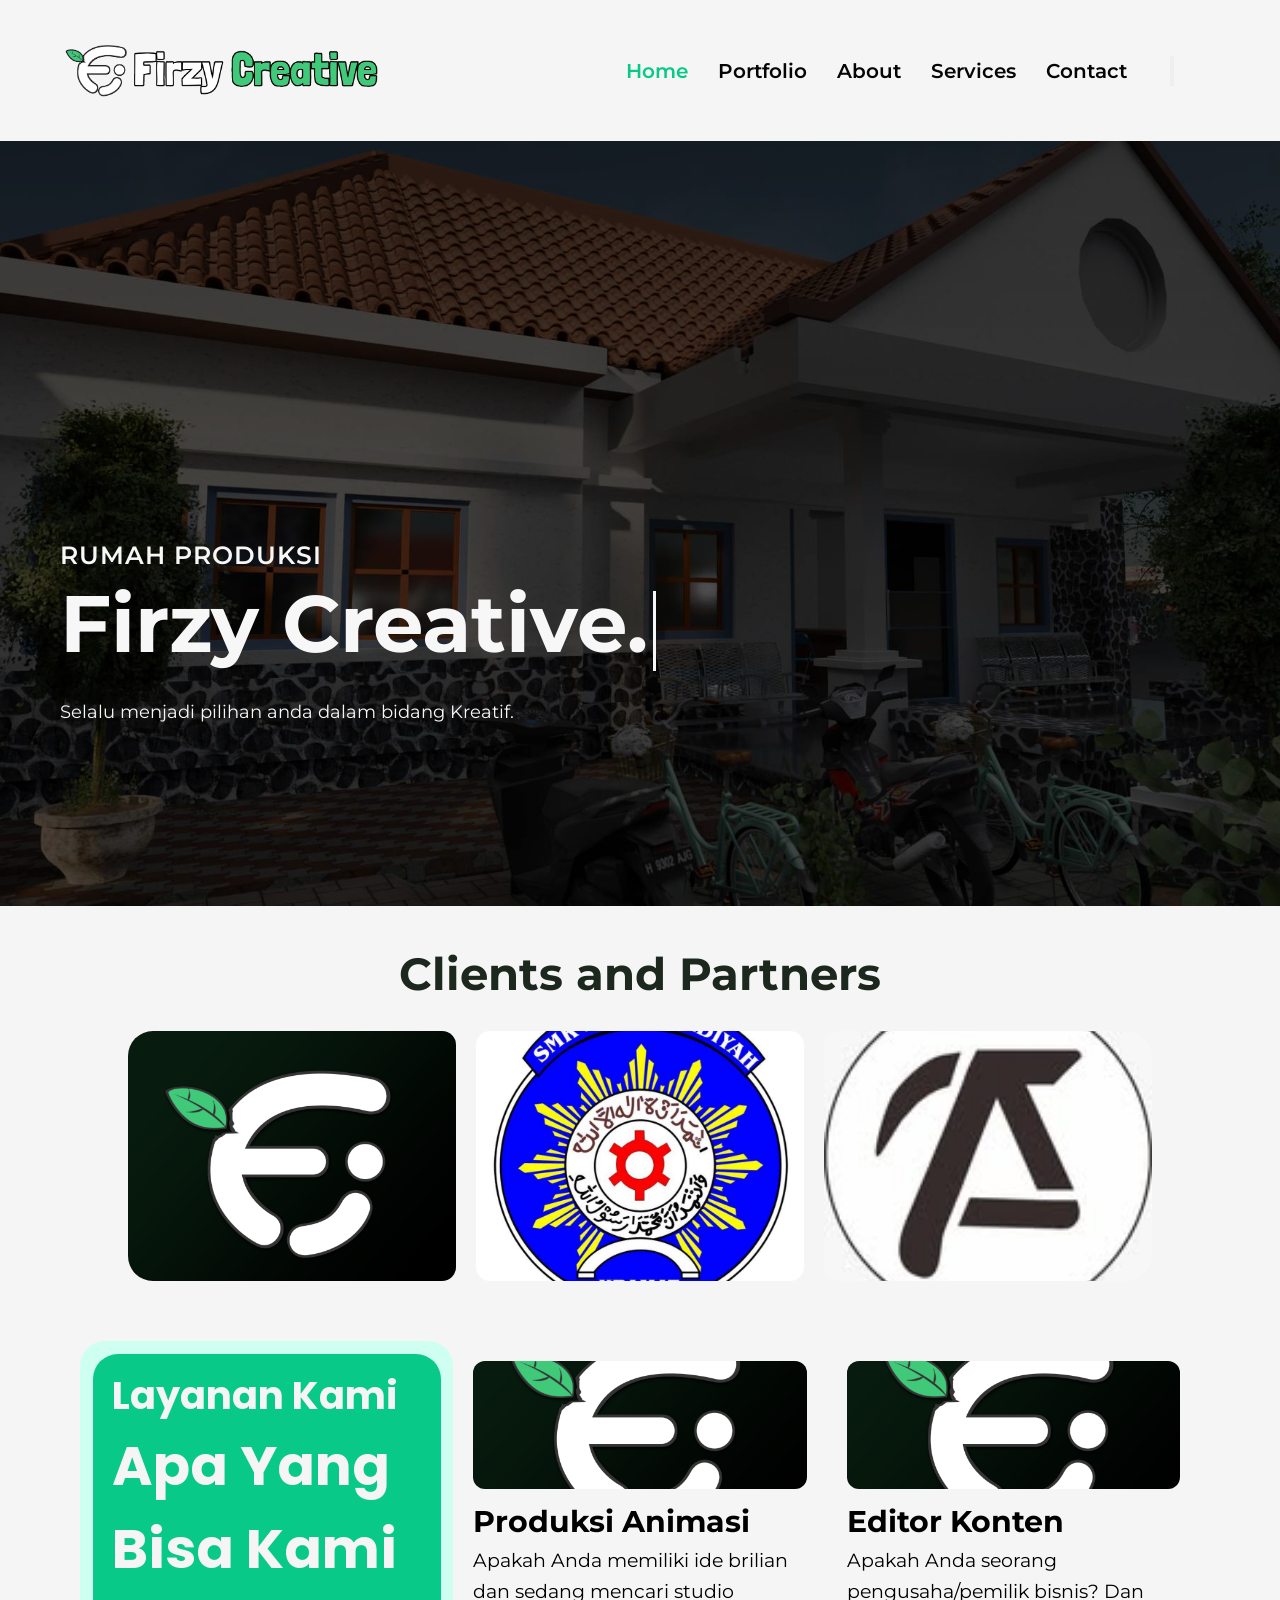
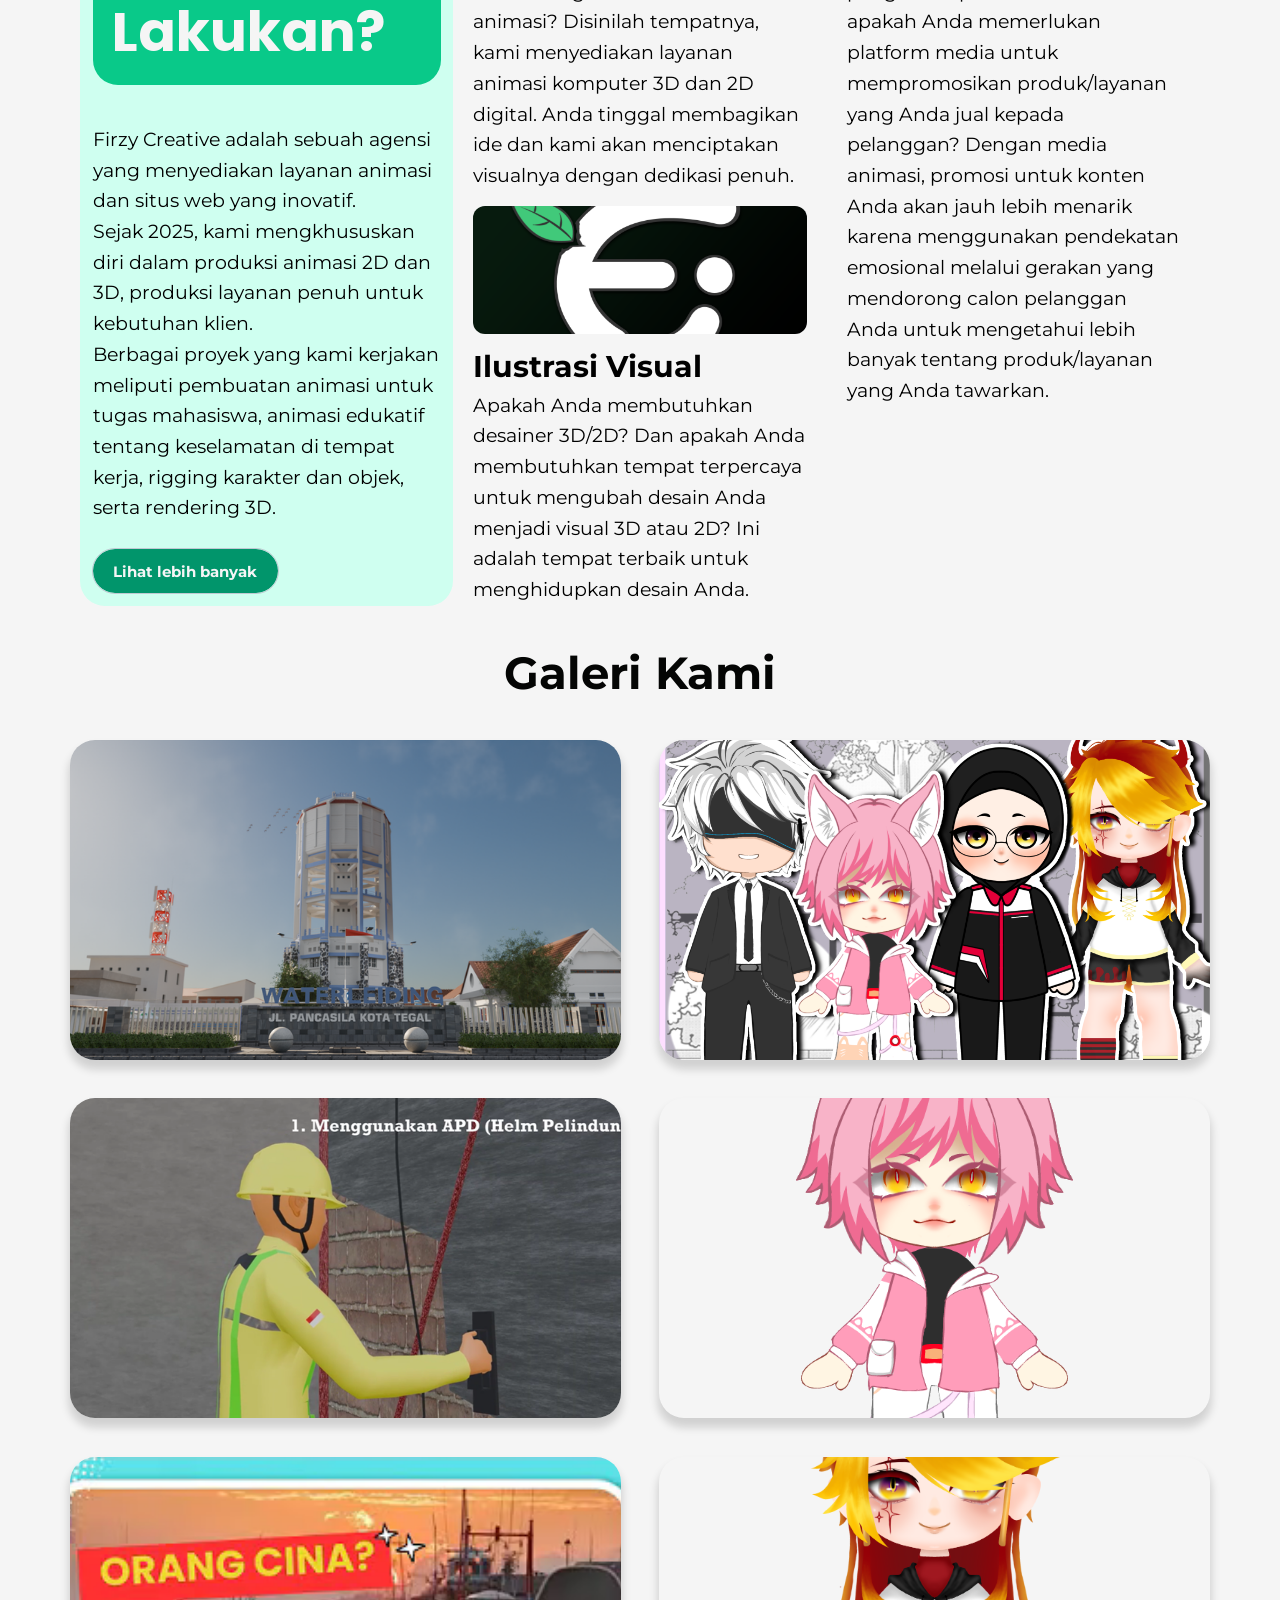
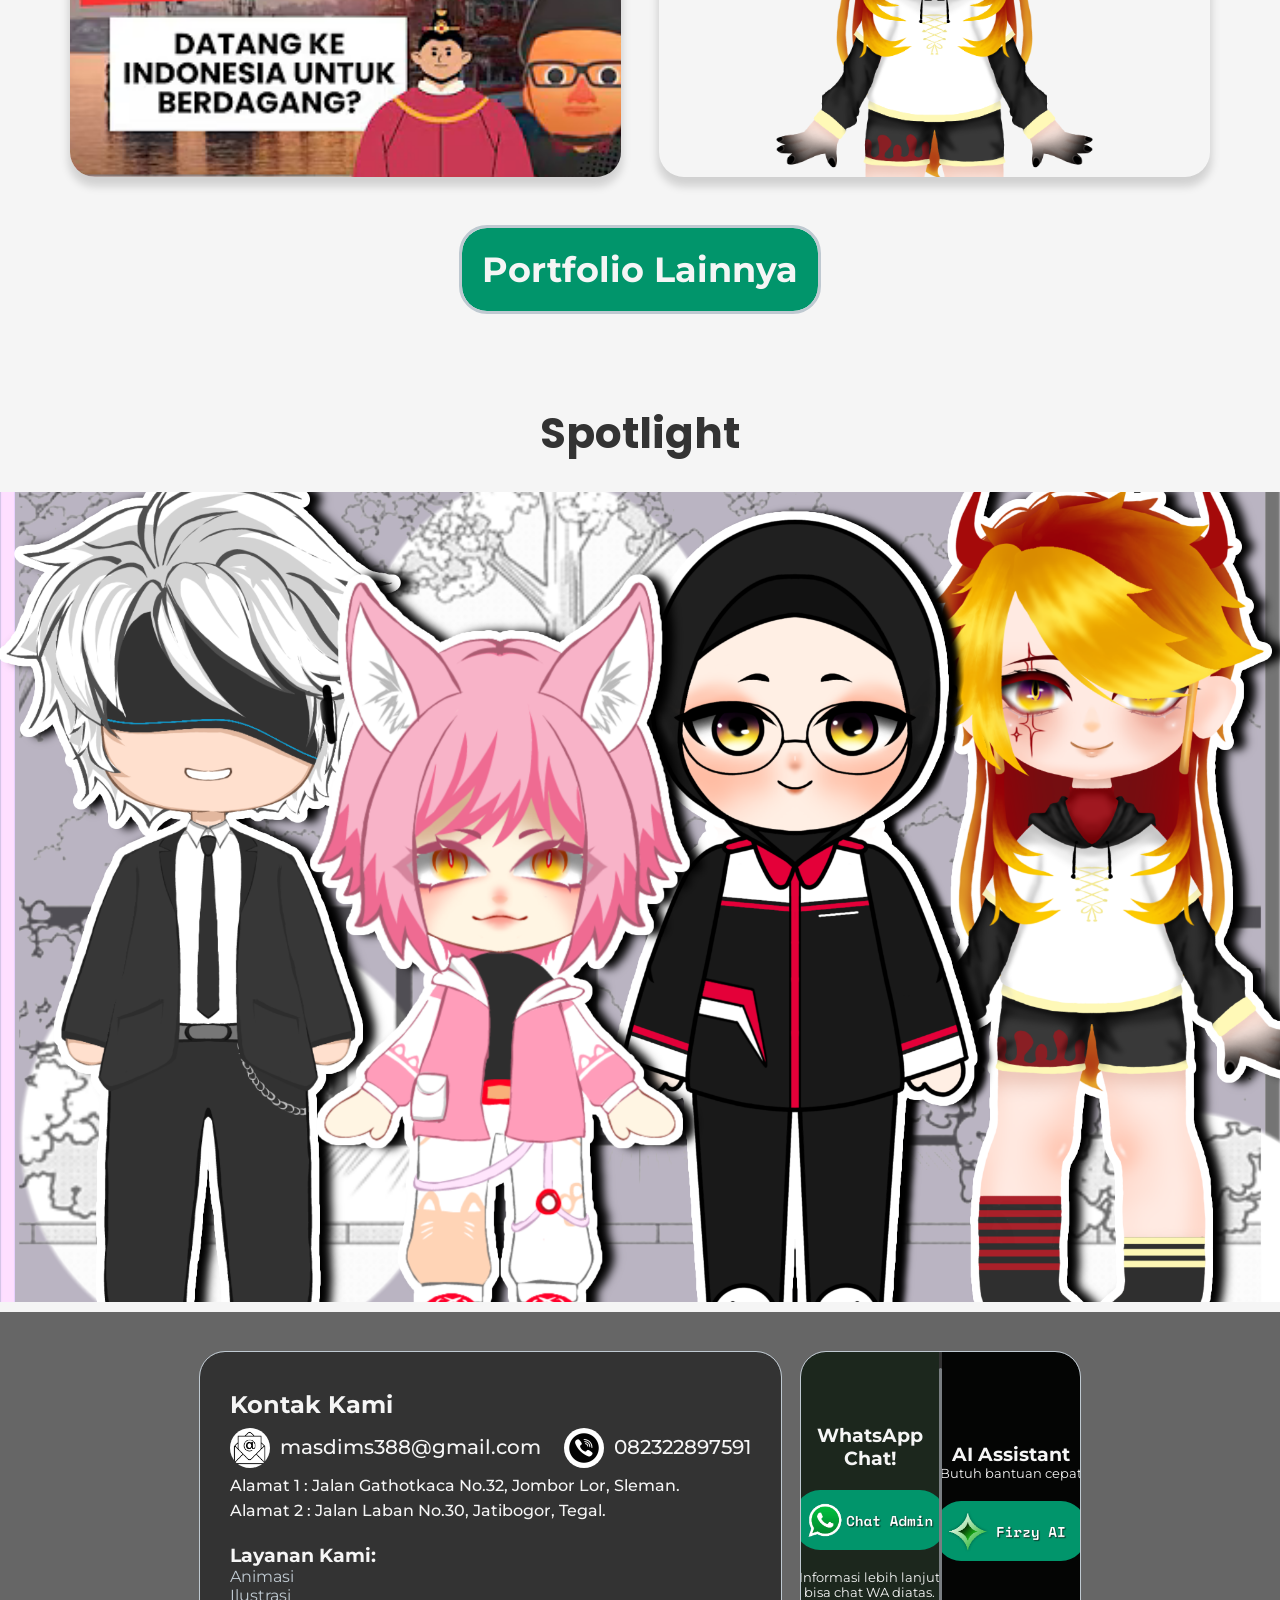
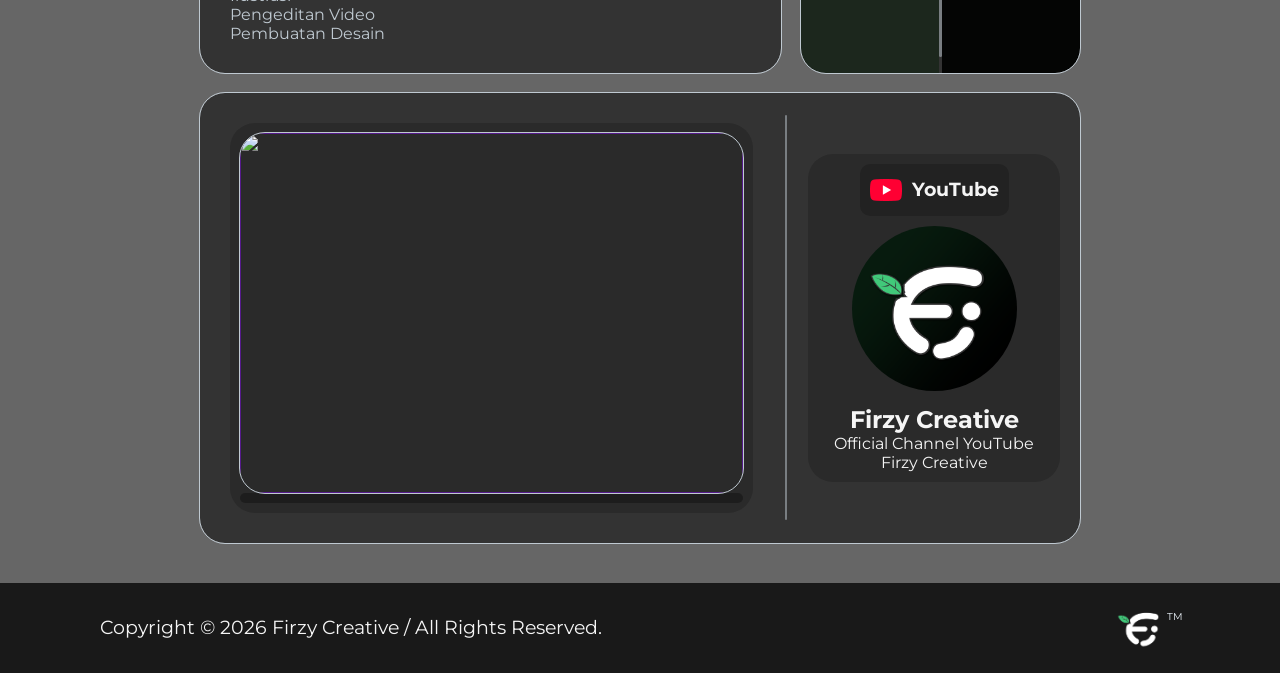
==== index.html @ 6d227f64 "feat: menambahkan hamburger icon untuk tablet dan mobile" ====
<!DOCTYPE html>
<html lang="id">

<head>
    <title>Firzy Network</title>
    <meta charset="UTF-8">
    <meta name="viewport" content="width=device-width, initial-scale=1.0">
    <link rel="stylesheet" href="global.css" />
    <link rel="icon" type="image/x-icon" href="asset/logo-firzy-creative_transparent.png">
    <script src="https://cdnjs.cloudflare.com/ajax/libs/gsap/3.12.5/gsap.min.js"></script>
    <!-- lazy-load -->
    <script src="js/lazy-load.js"></script>
    <!-- scroll-memory -->
    <script src="js/scroll-memory.js"></script>
    <!-- data-tooltip -->
    <script src="js/data-tooltip.js"></script>
    <!-- wa-api -->
    <script src="js/wa-api.js"></script>
    <!-- toggle-menu -->
    <script src="js/toogle-menu.js"></script>
</head>

<body>
    <!-- navbar -->
    <header class="header-navbar">
        <div class="container-navbar">
            <nav class="navbar">
                <!-- logo -->
                <div class="logo-navbar">
                    <img src="asset/ikon-header_logo-firzy-creative_transparent.png" alt="" loading="lazy" />
                </div>

                <!-- navlinks -->
                <div class="nav-links">
                    <a href="index.html" class="navlinks active">Home</a>
                    <a href="portfolio.html" class="navlinks">Portfolio</a>
                    <a href="about.html" class="navlinks">About</a>
                    <a href="services.html" class="navlinks">Services</a>
                    <a href="contact.html" class="navlinks">Contact</a>
                </div>
                <button id="theme-toggle" class="theme-btn">
                    <span class="light-theme"><img data-tooltip="Mode Terang"
                            src="library/design/toggle-theme-sun(light).svg" alt=""></span>
                    <span class="light-theme"><img data-tooltip="Mode Gelap"
                            src="library/design/toggle-theme-moon(light).svg" alt=""></span>
                </button>
                <!-- hamburger button -->
                <div class="hamburger" id="hamburger">
                    <span></span>
                    <span></span>
                    <span></span>
                </div>
            </nav>
        </div>
    </header>
    <!--[ SECTION 1 ]-->
    <section>
        <div class="container-section1">
            <div class="text-section1">
                <h2>RUMAH PRODUKSI</h2>
                <h1><span class="typing-text" id="main-heading"></span><span class="cursor"></span></h1>
                <p>Selalu menjadi pilihan anda dalam bidang Kreatif.</p>
            </div>
        </div>
        <script src="js/anm-writing.js"></script>
    </section>

    <!--[ SECTION 2 ]-->
    <section>
        <div class="container-section2">
            <h2>Clients and Partners</h2>
            <div class="carousel-container2">
                <div class="carousel-track">
                    <img src="asset/logo-firzy-creative.png" alt="partner_1" />
                    <img src="library/image/smk-muhamka-tegal.jpg" alt="partner_2" />
                    <img src="library/image/tefa-muhem.jpg" alt="partner_3" />
                    <!-- duplikat gambar agar terlihat smooth -->
                    <img src="asset/logo-firzy-creative.png" alt="partner_4" />
                    <img src="library/image/smk-muhamka-tegal.jpg" alt="partner_5" />
                    <img src="library/image/tefa-muhem.jpg" alt="partner_6" />
                </div>
            </div>
        </div>
        <script src="js/carousel-track.js"></script>
    </section>

    <!--[ SECTION 3 ]-->
    <section>
        <div class="container-section3">
            <div class="our-services">
                <div class="col-title">
                    <h3>Layanan Kami</h3>
                    <h2>Apa Yang Bisa Kami Lakukan?</h2>
                </div>
                <p>Firzy Creative adalah sebuah agensi yang menyediakan layanan animasi dan situs web yang inovatif.</p>
                <p>Sejak 2025, kami mengkhususkan diri dalam produksi animasi 2D dan 3D, produksi layanan penuh untuk
                    kebutuhan klien.</p>
                <p>Berbagai proyek yang kami kerjakan meliputi pembuatan animasi untuk tugas mahasiswa, animasi edukatif
                    tentang keselamatan di tempat kerja, rigging karakter dan objek, serta rendering 3D.</p>
                <a href="services.php">
                    <button class="btn-our-services">Lihat lebih banyak</button>
                </a>
            </div>
            <div class="column">
                <div class="column-a">
                    <img src="asset/logo-firzy-creative.png" class="image-block" alt="" />
                    <h2>Produksi Animasi</h2>
                    <p>Apakah Anda memiliki ide brilian dan sedang mencari studio animasi? Disinilah tempatnya, kami
                        menyediakan layanan animasi komputer 3D dan 2D digital. Anda tinggal membagikan ide dan kami
                        akan menciptakan visualnya dengan dedikasi penuh.</p>
                </div>
                <div class="column-b">
                    <img src="asset/logo-firzy-creative.png" class="image-block" alt="" />
                    <h2>Ilustrasi Visual</h2>
                    <p>Apakah Anda membutuhkan desainer 3D/2D? Dan apakah Anda membutuhkan tempat terpercaya untuk
                        mengubah desain Anda menjadi visual 3D atau 2D? Ini adalah tempat terbaik untuk menghidupkan
                        desain Anda.</p>
                </div>
            </div>
            <div class="column">
                <img src="asset/logo-firzy-creative.png" class="image-block" alt="" />
                <h2>Editor Konten</h2>
                <p>Apakah Anda seorang pengusaha/pemilik bisnis? Dan apakah Anda memerlukan platform media untuk
                    mempromosikan produk/layanan yang Anda jual kepada pelanggan? Dengan media animasi, promosi untuk
                    konten Anda akan jauh lebih menarik karena menggunakan pendekatan emosional melalui gerakan yang
                    mendorong calon pelanggan Anda untuk mengetahui lebih banyak tentang produk/layanan yang Anda
                    tawarkan.</p>
            </div>
        </div>
    </section>

    <!--[ SECTION 4 ]-->
    <section>
        <div class="container-gallery">
            <h2 class="gallery-title">Galeri Kami</h2>
            <div class="gallery">
                <div class="gallery-grid">
                    <div class="gallery-item">
                        <a href=""> <!--Link portfolio_1-->
                            <img src="library/image/waterleiding.png" alt="image-1">
                        </a>
                        <div class="overlay-text-gallery">
                            <h2>Animasi</h2>
                        </div>
                    </div>
                    <div class="gallery-item">
                        <a href=""> <!--Link portfolio_2-->
                            <img src="library/image/galeri-illustrasi-1.png" alt="image-2">
                        </a>
                        <div class="overlay-text-gallery">
                            <h2>Ilustrasi</h2>
                        </div>
                    </div>
                    <div class="gallery-item">
                        <a href=""> <!--Link portfolio_3-->
                            <img src="library/image/k3.png" alt="image-3">
                        </a>
                        <div class="overlay-text-gallery">
                            <h2>Animasi</h2>
                        </div>
                    </div>
                    <div class="gallery-item">
                        <a href=""> <!--Link portfolio_4-->
                            <img src="library/image/illustrasi-nur-2.png" alt="image-4">
                        </a>
                        <div class="overlay-text-gallery">
                            <h2>Ilustrasi</h2>
                        </div>
                    </div>
                    <div class="gallery-item">
                        <a href=""> <!--Link portfolio_5-->
                            <img src="library/image/guru-gembul.png" alt="image-5">
                        </a>
                        <div class="overlay-text-gallery">
                            <h2>Animasi</h2>
                        </div>
                    </div>
                    <div class="gallery-item">
                        <a href=""> <!--Link portfolio_6-->
                            <img src="library/image/illustrasi-nur-3.png" alt="image-6">
                        </a>
                        <div class="overlay-text-gallery">
                            <h2>Ilustrasi</h2>
                        </div>
                    </div>
                </div>
            </div>
            <div class="button-gallery">
                <a href="services.php">
                    <button class="btn-more-portfolio">Portfolio Lainnya</button>
                </a>
            </div>
        </div>
    </section>

    <!--[ SPOTLIGHT ]-->
    <section>
        <div class="container-spotlight">
            <div class="spotlight-title">
                <h2>Spotlight</h2>
            </div>
            <div class="carousel-spotlight">
                <div class="slider-wrapper">
                    <button class="btn-spotlight prev">.</button>
                    <div class="container-series">
                        <div class="series">
                            <a href="portfolio.html"><img src="library/image/galeri-illustrasi-1.png"
                                    alt="series_1"></a>
                        </div>
                        <div class="series">
                            <a href="portfolio.html"><img src="library/image/news_image.png" alt="series_2"></a>
                        </div>
                        <div class="series">
                            <a href="portfolio.html"><img src="library/image/guru-gembul.png" alt="series_3"></a>
                        </div>
                    </div>
                    <button class="btn-spotlight next">.</button>
                </div>
            </div>
        </div>
    </section>
    <script src="js/spotlight-slider.js"></script>

    <!-- shortcut naik awal halaman -->
    <button id="scrollTopBtn">.</button>
    <script>
        (function () {
            scrollBtn = document.getElementById("scrollTopBtn");

            // Event scroll
            window.addEventListener("scroll", () => {
                const windowHeight = window.innerHeight;
                const scrolledFromTop = window.scrollY;
                const totalDocHeight = document.documentElement.scrollHeight;
                const tolerance = 100;

                // Cek apakah sudah di bawah halaman
                if ((windowHeight + scrolledFromTop) >= (totalDocHeight - tolerance)) {
                    scrollBtn.classList.add("show"); // tampilkan tombol
                } else {
                    scrollBtn.classList.remove("show"); // sembunyikan tombol
                }
            });

            // event-listener klik tombol
            scrollBtn.addEventListener("click", () => {
                window.scrollTo({
                    top: 0,
                    behavior: "smooth"
                });
            });
        })();
    </script>

    <!--[ EMAIL AND CONTACT ]-->
    <section>
        <div class="section-contact">
            <div class="section-contact-grid">
                <div class="contact-grid-1">
                    <!-- panel-contact -->
                    <div class="inner-contact">
                        <h1>Kontak Kami</h1>
                        <div class="cont-contact">
                            <img src="library/design/email-icon.jpg" alt="">
                            <p>masdims388@gmail.com</p>
                            <div class="divider"></div>
                            <img src="library/design/telp-icon.jpg" alt="">
                            <p>082322897591</p>
                        </div>
                        <p>Alamat 1 : Jalan Gathotkaca No.32, Jombor Lor, Sleman.</p>
                        <p>Alamat 2 : Jalan Laban No.30, Jatibogor, Tegal.</p>
                    </div>
                    <!-- panel-service -->
                    <div class="service-list">
                        <h3>Layanan Kami:</h3>
                        <a href="">Animasi</a>
                        <a href="">Ilustrasi</a>
                        <a href="">Pengeditan Video</a>
                        <a href="">Pembuatan Desain</a>
                    </div>
                </div>
                <div class="contact-grid-2">
                    <div class="wa-panel">
                        <div class="panel-content">
                            <h3>WhatsApp Chat!</h3>
                            <button class="btn-wa-forward">
                                <img src="library/design/button-wa-panel.png" alt="tombol-whatsapp">
                            </button>
                            <p>Informasi lebih lanjut bisa chat
                                WA
                                diatas.</p>
                        </div>
                    </div>
                    <div class="divider"></div>
                    <div class="chatbot-panel">
                        <div class="panel-content">
                            <h3>AI Assistant</h3>
                            <div class="placeholder-chat">
                                <p>Butuh bantuan cepat</p>
                            </div>
                            <button><img src="library/design/firzy-ai-icon.png" alt="firzy-ai-button"></button>
                        </div>
                    </div>
                </div>
                <div class="contact-grid-3">
                    <div class="yt-grid">
                        <div class="thumb-column">
                            <div class="container-thumb">
                                <a href="" class="latest-content" target="_blank">
                                    <div class="thumbnail-wrapper">
                                        <img id="latest-thumb" src="" alt="" />
                                    </div>
                                    <h1 id="title-thumbnail"></h1>
                                </a>
                                <h3 id="views-count"></h3>
                            </div>
                        </div>
                        <div class="divider"></div>
                        <div class="profile-column">
                            <div class="container-profile">
                                <div class="youtube-icon">
                                    <img src="library/design/yt-icon.png" alt="">
                                    <h3>YouTube</h3>
                                </div>
                                <div class="live-badge">LIVE SEKARANG!</div>
                                <div class="profile-wrapper">
                                    <a href="https://www.youtube.com/@firzycreative"><img
                                            src="asset/logo-firzy-creative.png" id="profile-img" alt="Foto Profil"></a>
                                </div>
                                <h2>Firzy Creative</h2>
                                <p>Official Channel YouTube Firzy Creative</p>
                            </div>
                        </div>
                    </div>
                </div>
            </div>
        </div>
    </section>

    <!--[ FOOTER ]-->
    <section>
        <div class="container-footer">
            <h3>Copyright © 2026 Firzy Creative / All Rights Reserved.</h3>
            <div class="footer-image">
                <img src="asset/logo-firzy-creative_transparent.png" alt="">
                <p>TM</p>
            </div>
        </div>
    </section>
</body>

</html>
---- global.css ----
*,
html {
    margin: 0;
    padding: 0;
    box-sizing: border-box;
    scroll-behavior: smooth;
    border: none;
}

body {
    font-family: --apple-system, 'Montserrat', sans-serif;
    background-image: url("library/design/bg-photos.jpg");
    background-size: cover;
    background-position: center;
    background-attachment: fixed;
    background-repeat: no-repeat;
    overflow-y: scroll;
}

/* kumpulan-Font-regular-medium-lighter */
@font-face {
    font-family: 'Courier';
    src: url(library/font/CourierPrime-Regular.ttf) format('truetype');
    font-weight: normal;
    font-style: normal;
    font-display: swap;
}

@font-face {
    font-family: 'Poppins';
    src: url(library/font/Poppins-Regular.ttf) format('truetype');
    font-weight: normal;
    font-style: normal;
    font-display: swap;
}

@font-face {
    font-family: 'LondrinaSolid';
    src: url(library/font/LondrinaSolid-Light.ttf) format('truetype');
    font-weight: 300;
    font-style: normal;
    font-display: swap;
}

@font-face {
    font-family: 'Montserrat';
    src: url(library/font/Montserrat-Medium.ttf) format('truetype');
    font-weight: 600;
    font-style: normal;
    font-display: swap;
}

@font-face {
    font-family: 'Montserrat';
    src: url(library/font/Montserrat-Regular.ttf) format('truetype');
    font-weight: normal;
    font-style: normal;
    font-display: swap;
}

/* kumpulan-Font-semiBold-bold */
@font-face {
    font-family: 'Courier';
    src: url(library/font/CourierPrime-Bold.ttf) format('truetype');
    font-weight: 700;
    font-style: normal;
    font-display: swap;
}

@font-face {
    font-family: 'Poppins';
    src: url(library/font/Poppins-Bold.ttf) format('truetype');
    font-weight: 700;
    font-style: normal;
    font-display: swap;
}

@font-face {
    font-family: 'Montserrat';
    src: url(library/font/Montserrat-Medium.ttf) format('truetype');
    font-weight: 500;
    font-style: normal;
    font-display: swap;
}

@font-face {
    font-family: 'Montserrat';
    src: url(library/font/Montserrat-SemiBold.ttf) format('truetype');
    font-weight: 600;
    font-style: normal;
    font-display: swap;
}

@font-face {
    font-family: 'Montserrat';
    src: url(library/font/Montserrat-Bold.ttf) format('truetype');
    font-weight: 700;
    font-style: normal;
    font-display: swap;
}

/* indeks-keterangan-element-Global */
.tooltip {
    position: fixed;
    z-index: 99999;
    max-width: 240px;
    padding: 10px 12px;
    border-radius: 10px;
    background: var(--secondary-text-color);
    color: var(--primary-text-color);
    font-size: 12px;
    font-weight: 500;
    line-height: 1.4;
    box-shadow: var(--static-box-shadow);
    pointer-events: none;
    opacity: 0;
    transition: opacity 0.35s ease;
    visibility: hidden;
    white-space: normal;
    word-break: break-word;
}

.tooltip.is-visible {
    opacity: 1;
    visibility: visible;
}

.tooltip.fast {
    transition: opacity 0.15s ease;
}

/* kumpulan-variabel-CSS */
:root {
    --primary-text-color: #040504;
    --primary-text-white: #f5f5f5;
    --secondary-text-color: #BFC9D1;
    --hover-active-color: #cffff0;
    --hover-navbar-color: #09c989;
    --default-background-color: whitesmoke;
    --dark-background-color: #2a2a2a;
    --paragraph-font-size: 24px;
    --border-radius: 25px;
    --primary-outline-color: 0.1em solid #040504;
    --secondary-outline-color: 0.1em solid #BFC9D1;
    --padding-default: 20px 80px;
    --hover-box-shadow: 0 1em 1em 0.5em rgba(0, 0, 0, 0.2);
    --static-box-shadow: 0 0.5em 0.5em 0.1em rgba(0, 0, 0, 0.15);
    --hover-button-color: #01956b;
    --card-height: 400px;
    --subheading-text: clamp(28px, 2vw, 36px);
}

/* navbar */
.header-navbar {
    background-color: var(--default-background-color);
    padding: 3px;
    position: relative;
    top: 0;
    z-index: 1;
}

.container-navbar {
    height: 15vh;
    width: 100%;
    padding: 0 60px;
}

.navbar {
    display: flex;
    height: 100%;
    width: 100%;
    align-items: center;
    justify-content: space-between;
}

.logo-navbar {
    display: block;
    margin-right: 200px;
}

.logo-navbar img {
    align-items: center;
    height: clamp(32px, 6vw, 80px);
    cursor: pointer;
}

.nav-links {
    display: flex;
    gap: 30px;
}

.navlinks {
    text-decoration: none;
    color: var(--primary-text-color);
    font-family: 'Montserrat';
    font-weight: 600;
    font-size: clamp(15px, 3vw, 20px);
    transition: color 0.3s ease;
}

.navlinks:hover,
.navlinks.active {
    color: #09c989;
}

/* media Query */
@media(max-width:1024px) {
    @media (max-width: 1024px) {
        .nav-links {
            position: absolute;
            top: 100%;
            right: 0;
            width: 100%;
            background-color: var(--default-background-color);

            flex-direction: column;
            align-items: center;
            gap: 20px;

            padding: 20px 0;

            transform: translateY(-200%);
            transition: transform 0.3s ease;
        }

        .nav-links.active {
            transform: translateY(0);
        }

        .hamburger {
            display: flex;
        }
    }
}

@media (max-width: 768px) {
    .container-navbar {
        padding: 0 20px;
    }

    .navlinks {
        font-size: 18px;
    }
}

/*==[ SECTION 1 ]==*/
.container-section1 {
    position: relative;
    display: flex;
    justify-content: center;
    align-items: center;
    background-color: black;
    height: 85vh;
    width: 100%;
}

.container-section1::before {
    content: '';
    position: absolute;
    inset: 0;
    background-image: linear-gradient(rgba(0, 0, 0, 0.5), rgba(0, 0, 0, 0.3)), url("library/design/bg-photos.jpg");
    background-size: cover;
    background-repeat: no-repeat;
    opacity: 0.5;
    z-index: 0;
    pointer-events: none;
}

.text-section1 {
    flex: 0 0 100%;
    line-height: 1.6;
    padding-left: 60px;
    position: relative;
    transform: translateY(100px);
    z-index: 1;
}

.text-section1 h1 {
    font-size: 80px;
    margin-bottom: 10px;
    color: #f7f7f7;
    min-height: 60px;
    order: 2;
}

.text-section1 h2 {
    font-size: 25px;
    font-weight: 600;
    color: #f7f7f7;
    transform: translateY(15px);
    letter-spacing: 1px;
    text-transform: uppercase;
    order: 1;
}

.text-section1 p {
    font-size: 18px;
    color: #f7f7f7;
    order: 3;
}

.typing-text {
    min-height: 1em;
    display: inline-block;
}

.cursor {
    display: inline-block;
    width: 3px;
    height: 1em;
    background-color: #f7f7f7;
    margin-left: 5px;
    animation: blink 0.5s infinite;
    vertical-align: middle;
}

.cursor.stopped {
    animation: none;
    background-color: #f7f7f7;
}

@keyframes blink {

    0%,
    49% {
        background-color: #f7f7f7;
    }

    50%,
    100% {
        background-color: transparent;
    }
}

/*==[ SECTION 2 ]==*/
.container-section2 {
    background-color: whitesmoke;
    display: block;
    justify-content: center;
    align-content: start;
    width: 100%;
    padding: 40px 0;
}

.container-section2 h2 {
    text-align: center;
    font-size: 45px;
    color: #1c271d;
    font-weight: bold;
    padding-bottom: 30px;
}

.carousel-container2 {
    width: 80%;
    border-radius: var(--border-radius);
    overflow: hidden;
    margin: auto;
}

.carousel-track {
    display: flex;
    gap: 20px;
}

/* default-3-image */
.carousel-track img {
    height: 250px;
    width: calc((100% - 40px) / 3);
    object-fit: cover;
    border-radius: 14px;
    flex-shrink: 0;
    background-color: whitesmoke;
    transition: transform 0.3s ease-in-out;
}

/*==[ SECTION 3 ]==*/
.container-section3 {
    display: grid;
    height: fit-content;
    /* Jadikan 3 kolom */
    grid-template-columns: repeat(3, 1fr);
    background-color: var(--default-background-color);
    padding: var(--padding-default);
    width: 100%;
}

.column {
    display: inline-block;
    padding: 20px;
}

.column-a {
    margin-bottom: 15px;
}

.image-block {
    display: inline-flex;
    width: 100%;
    object-fit: cover;
    height: clamp(50px, 10vw, 300px);
    border-radius: 12px;
    margin-bottom: 10px;
}

.column h2 {
    font-size: 30px;
    margin-bottom: 5px;
}

.column p,
.our-services p {
    font-size: 1.5vw;
    line-height: 1.6;
}

.our-services {
    display: block;
    background-color: var(--hover-active-color);
    border-radius: var(--border-radius);
    padding: 1vw;
    height: fit-content;
}

.col-title {
    font-family: 'Poppins';
    font-weight: 700;
    background-color: var(--hover-navbar-color);
    display: block;
    margin-bottom: 3vw;
    font-weight: bold;
    padding: 1vw 1.5vw;
    border-radius: var(--border-radius);
}

.col-title h2 {
    color: var(--primary-text-white);
    font-size: clamp(32px, 5vw, 55px);
}

.col-title h3 {
    color: var(--primary-text-white);
    font-size: clamp(24px, 3vw, 42px);
}

.btn-our-services {
    font-family: 'Montserrat';
    padding: 1vw 1.6vw;
    font-size: clamp(12px, 1.2vw, 24px);
    font-weight: bold;
    color: var(--primary-text-white);
    background: var(--hover-button-color);
    outline: var(--secondary-outline-color);
    border-radius: var(--border-radius);
    cursor: pointer;
    transition: all 0.3s ease;
    margin-top: 2vw;
}

.btn-our-services:hover {
    color: var(--primary-text-color);
    transform: translateY(-0.1em);
    background: var(--default-background-color);
    box-shadow: var(--static-box-shadow);
}

.btn-our-services:active {
    transform: scale(0.95);
}

/*==[ SECTION 4 ]==*/
.container-gallery {
    background-color: var(--default-background-color);
    display: inline-block;
    height: fit-content;
    width: 100%;
}

.gallery-title {
    text-align: center;
    font-size: 45px;
    font-weight: bold;
    margin-bottom: 40px;
    color: var(--primary-text-color);
}

.gallery {
    display: flex;
    justify-content: center;
    height: fit-content;
}

/* jumlah-kolom-galeri */
.gallery-grid {
    display: grid;
    grid-template-columns: repeat(2, minmax(10vw, 1fr));
    gap: 3vw;
    margin: auto;
}

.gallery-item {
    position: relative;
    width: 43vw;
    height: 25vw;
    overflow: hidden;
    transform: translateY(0) scale(1);
    transition: all 0.5s ease;
    box-shadow: var(--static-box-shadow);
    border-radius: var(--border-radius);
}

.gallery-item:hover,
.gallery-item img:hover {
    box-shadow: var(--hover-box-shadow);
    transform: translateY(-12px) scale(1.03);
}

.gallery-item:active {
    transform: translateY(-5px) scale(1);
}

.gallery-item img {
    transform: translateY(0) scale(1);
    transition: transform 0.5s ease;
    object-fit: cover;
    width: 100%;
    height: 106%;
}

.overlay-text-gallery {
    position: absolute;
    pointer-events: none;
    bottom: 0;
    left: 0;
    padding: 2vw;
    opacity: 0;
    transform: translateY(20px);
    transition: all 0.5s ease;
    background: linear-gradient(to top, rgba(55, 231, 178, 0.455), transparent);
    width: 100%;
}

.overlay-text-gallery h2 {
    margin: 0;
    color: var(--default-background-color);
    font-size: 40px;
    text-shadow: 3px 5px 5px rgba(9, 109, 101, 0.726);
}

.gallery-item:hover .overlay-text-gallery {
    transform: translateY(0);
    opacity: 1;
}

.button-gallery {
    display: flex;
    justify-content: center;
    margin: 4vw 0;
}

.btn-more-portfolio {
    text-decoration: none;
    padding: 20px;
    font-family: 'Montserrat';
    font-size: 35px;
    font-weight: 700;
    color: var(--default-background-color);
    background: var(--hover-button-color);
    outline: var(--secondary-outline-color);
    border-radius: var(--border-radius);
    cursor: pointer;
    transition: all 0.3s ease;
}

.btn-more-portfolio:hover {
    transform: translateY(-0.1em);
    color: var(--primary-text-color);
    background: var(--default-background-color);
    box-shadow: var(--hover-box-shadow);
}

.btn-more-portfolio:active {
    transform: translateY(0), scale(95%);
}

/*==[ SPOTLIGHT ]==*/
.container-spotlight {
    display: block;
    background-color: whitesmoke;
    padding-top: 40px;
    padding-bottom: 10px;
}

.spotlight-title {
    text-align: center;
    font-size: var(--subheading-text);
    font-weight: bold;
    font-family: 'Poppins';
    color: #333;
    padding-bottom: 20px;
    height: 10vh;
}

.carousel-spotlight {
    width: 100%;
    overflow: hidden;
    position: relative;
}

.slider-wrapper {
    width: 100%;
    height: 90vh;
}

.container-series {
    display: flex;
    width: 100%;
    height: 100%;
}

.series {
    min-width: 100%;
    box-sizing: border-box;
}

.series img {
    width: 100%;
    height: 100%;
    object-fit: cover;
}

.btn-spotlight {
    width: 5vw;
    height: 5vw;
    position: absolute;
    cursor: pointer;
    top: 50%;
    translate: 0 -50%;
    transition: all 0.7s ease;
    border-radius: var(--border-radius);
    padding: 1vw;
    z-index: 9999;
}

.prev {
    background: url(library/design/cursor-prev.png) no-repeat center;
    background-size: 90%;
    left: 0;
    translate: -10px -50%;
    opacity: 0;
}

.next {
    background: url(library/design/cursor-next.png) no-repeat center;
    background-size: 90%;
    right: 0;
    translate: 10px -50%;
    opacity: 0;
}

.btn-spotlight:hover {
    background-color: var(--dark-background-color);
}

.slider-wrapper:hover .prev {
    translate: 3vw -50%;
    opacity: 1;
}

.slider-wrapper:hover .next {
    translate: -3vw -50%;
    opacity: 1;
}

/*==[ CONTACT N FOOTER ]==*/
/* shortcut-naik-halaman */
#scrollTopBtn {
    opacity: 0;
    visibility: hidden;
    transition: opacity 0.8s ease, visibility 0.8s ease, background 0.4s ease;
    position: fixed;
    bottom: 60px;
    right: 50px;
    width: 50px;
    height: 50px;
    background: #076ba1 url('library/design/cursor-up.png') no-repeat center;
    background-size: 60%;
    border-radius: var(--border-radius);
    cursor: pointer;
    box-shadow: var(--static-box-shadow);
    z-index: 9999;
}

#scrollTopBtn.show {
    opacity: 1;
    visibility: visible;
}

#scrollTopBtn:hover {
    background-color: #065079;
}


#scrollTopBtn:active {
    background-color: transparent;
}

/* email-&-contact */
.section-contact {
    display: flex;
    width: 100%;
    padding: 40px 200px;
    background-color: rgba(0, 0, 0, 0.6);
    color: var(--primary-text-white);
}

.section-contact-grid {
    display: grid;
    grid-template-columns: 1fr 1fr;
    grid-template-rows: 1fr;
    gap: 20px;
    width: 100%;
    height: 100%;
}

/* kolom-1 */
.contact-grid-1 {
    background-color: rgba(0, 0, 0, 0.5);
    border-radius: var(--border-radius);
    padding: 30px;
    outline: var(--secondary-outline-color);
}

.inner-contact {
    display: flex;
    flex-direction: column;
    font-weight: 500;
    line-height: 1.6em;
}

.inner-contact h1 {
    line-height: 1.9em;
}

.inner-contact img {
    width: 40px;
    height: 40px;
    object-fit: cover;
    border-radius: 50%;
}

.cont-contact {
    display: flex;
    gap: 10px;
    align-items: center;
    margin-bottom: 5px;
}

.cont-contact p {
    font-size: 20px;
}

/* panel-service */
.service-list {
    display: flex;
    flex-direction: column;
    margin-top: 20px;
}

.service-list a {
    width: fit-content;
    color: var(--secondary-text-color);
    text-decoration: none;
    opacity: 1;
    transition: opacity 0.3s ease;
    cursor: pointer;
}

.service-list a:hover,
.service-list a:active {
    opacity: 0.8;
}

/* kolom-2 */
.contact-grid-2 {
    grid-column: 2;
    grid-row: 1;
    display: flex;
    overflow: hidden;
    border-radius: var(--border-radius);
    background-color: rgb(0, 0, 0, 0.5);
    transition: all 0.5s ease-in-out;
    outline: var(--secondary-outline-color);
}

.wa-panel,
.chatbot-panel {
    flex: 1;
    display: flex;
    align-items: center;
    justify-content: center;
    text-align: center;
    overflow: hidden;
    padding: 20px;
}

.wa-panel {
    background-color: #1c271d;
}

.chatbot-panel {
    background-color: #040504;
}

.panel-content img {
    width: 100%;
    height: 100%;
    object-fit: cover;
}

.panel-content {
    width: 200px;
}

.panel-content p {
    font-size: clamp(10px, 1vw, 14px);
    width: 100%;
}

.panel-content button {
    width: 150px;
    height: 60px;
    padding: 3px;
    background-color: var(--hover-button-color);
    border-radius: var(--border-radius);
    cursor: pointer;
    transform: scale(1);
    transition: transform 0.3s ease, background-color 0.4s ease;
    margin: 20px 0;
}

.panel-content button:hover {
    transform: scale(1.05);
    background-color: var(--hover-active-color);
}

.panel-content button:active {
    transform: scale(0.95);
}

/* kolom-3 */
.contact-grid-3 {
    grid-column: span 2;
    background-color: rgb(0, 0, 0, 0.5);
    border-radius: var(--border-radius);
    outline: var(--secondary-outline-color);
    gap: 20px;
    align-items: center;
    overflow: hidden;
}

.yt-grid {
    display: grid;
    grid-template-columns: 2fr 5px 1fr;
    text-align: center;
}

.divider {
    width: 0.2vw;
    height: 90%;
    opacity: 0.5;
    border-radius: var(--border-radius);
    background: var(--secondary-text-color);
    margin: auto;
}

.thumb-column {
    width: 100%;
    padding: clamp(20px, 5vw, 30px);
}

.container-thumb {
    display: block;
    background-color: var(--dark-background-color);
    color: var(--primary-text-white);
    padding: 10px;
    border-radius: var(--border-radius);
}

.container-thumb h3 {
    text-align: right;
    color: var(--secondary-text-color);
    padding-right: 2%;
}

.thumbnail-wrapper {
    width: 100%;
    height: 360px;
    outline: var(--secondary-outline-color);
    border-radius: var(--border-radius);
    overflow: hidden;
}

.thumbnail-wrapper img {
    width: 100%;
    height: 100%;
    object-fit: cover;
}

#title-thumbnail {
    display: flex;
    text-align: left;
    border-radius: 10px;
    padding: 5px;
    background-color: rgb(0, 0, 0, 0.3);
}

#title-thumbnail:hover {
    color: var(--secondary-text-color);
}

/* kolom-profile */
.profile-column {
    display: flex;
    flex-direction: column;
    padding: 20px;
    color: var(--primary-text-white);
    justify-content: center;
}

.container-profile {
    display: flex;
    flex-direction: column;
    background-color: var(--dark-background-color);
    border-radius: var(--border-radius);
    align-items: center;
    padding: 10px;
}

.youtube-icon {
    display: flex;
    gap: 10px;
    align-items: center;
    border-radius: 10px;
    padding: 10px;
    background-color: rgba(0, 0, 0, 0.192);
}

.live-badge {
    display: none;
    font-family: 'Montserrat';
    font-weight: 600;
}

.active-live .live-badge {
    display: block;
}

.profile-wrapper {
    width: 80%;
    position: relative;
    padding: 10px;
    transition: all 0.5s ease;
    overflow: hidden;
}

.profile-wrapper img {
    width: 100%;
    border-radius: 50%;
    object-fit: cover;
}

.active-live {
    outline: 4px solid #ff0000;
    animation: pulse-red 1.5s infinite;
}

@keyframes pulse-red {
    0% {
        box-shadow: 0 0 0 0 rgba(255, 0, 0, 0.7);
    }

    70% {
        box-shadow: 0 0 0 20px rgba(255, 0, 0, 0);
    }

    100% {
        box-shadow: 0 0 0 0 rgba(255, 0, 0, 0);
    }
}

/* footer */
.container-footer {
    display: flex;
    height: 10vh;
    padding: 15px 90px;
    background-color: rgb(0, 0, 0, 0.9);
    align-items: center;
    justify-content: space-between;
}

.container-footer h3 {
    display: flex;
    padding: 0 10px;
    font-weight: normal;
    color: var(--primary-text-white);
}

.footer-image {
    display: flex;
    align-items: center;
    height: 100%;
    overflow: hidden;
}

.footer-image img {
    width: 70%;
    height: 100%;
    object-fit: cover;
    cursor: pointer;
}

.footer-image p {
    height: 60%;
    align-items: start;
    color: aliceblue;
    font-size: x-small;
    margin: 0;
}

/*==[ PORTFOLIO PAGE ]==*/
.section-portfolio {
    display: block;
    width: 100%;
    height: 100%;
    overflow: hidden;
    background-color: var(--default-background-color);
}

/* toolbar-selector */
.toolbar {
    display: flex;
    width: 100%;
    padding: 5vh 5vw;
    position: relative;
    align-items: center;
}

.toolbar .filter,
.toolbar select {
    background-color: var(--default-background-color);
    align-items: center;
    padding: 0 15px;
    width: 10vw;
    height: 3vw;
    font-size: clamp(0.9em, 1vw + 0.5em, 1.2em);
    cursor: pointer;
    border-radius: var(--border-radius);
    outline: var(--secondary-outline-color);
    margin-right: 50px;
    overflow: hidden;
}

/* pemindah-layout */
.view-switcher {
    position: absolute;
    display: flex;
    right: 6%;
    outline: var(--secondary-outline-color);
    border-radius: var(--border-radius);
    overflow: hidden;
}

.view-switcher button {
    display: flex;
    width: 50px;
    height: 50px;
    padding: 7px;
}

.view-switcher img {
    cursor: pointer;
    width: 100%;
    height: 100%;
}

.view-switcher button:hover,
.view-switcher button.active {
    background-color: var(--hover-active-color);
}

/* portfolio-content */
.portfolio-container {
    width: 100%;
    padding: var(--padding-default);
}

.portfolio-content {
    display: flex;
    flex-direction: column;
    height: fit-content;
    border-radius: var(--border-radius);
    overflow: hidden;
    padding: 1vw;
    margin-bottom: 3vw;
    outline: var(--secondary-outline-color);
    box-shadow: var(--static-box-shadow);
    transform: translateY(0);
    cursor: pointer;
    transition: all 0.3s ease;
}

.portfolio-content a {
    text-decoration: none;
}

.portfolio-content:hover {
    transform: translateY(-0.5em);
    box-shadow: var(--hover-box-shadow);
}

.portfolio-content img {
    border-radius: 12px 12px 2px 2px;
    width: 100%;
    height: 220px;
    object-fit: cover;
    margin-bottom: 5px;
}

.portfolio-content-text {
    color: var(--primary-text-color);
    font-size: 1.2em;
}

.title-year {
    display: flex;
    width: fit-content;
    gap: 10px;
}

.title-year .year {
    color: #808080;
    font-weight: 400;
}

.sub-segment {
    float: right;
    font-size: clamp(13px, 1vw, 18vw);
    color: var(--secondary-text-color);
}

/* grid-Layout */
.grid-view {
    display: grid;
    grid-template-columns: repeat(auto-fit, minmax(350px, 1fr));
    gap: 3vw;
}

/* list-Layout */
.list-view {
    grid-template-columns: 1fr;
}

/*==[ ABOUT PAGE ]==*/
.about-we {
    display: block;
    background-size: cover;
    background-image: url(library/design/about-bg-image.jpg);
    background-position: center;
    width: 100%;
    padding: 40px 80px;
    overflow: hidden;
    justify-content: center;
    margin: auto;
}

.container-about-info {
    width: 60%;
}

.about-we h2 {
    margin-bottom: 20px;
    font-size: 42px;
    color: var(--primary-text-color);
}

.about-we p {
    font-size: var(--paragraph-font-size);
    color: var(--primary-text-color);
}

/* personal-items */
.about-team {
    display: flex;
    flex-direction: column;
    gap: 5vw;
    padding: var(--padding-default);
    background-color: var(--default-background-color);
}

.team-content {
    display: flex;
    width: 100%;
    margin-bottom: 5vw;
    align-items: center;
}

.image-area {
    width: 30%;
    padding-right: 20px;
    overflow: hidden;
}

.image-area img {
    width: 20vw;
    height: 20vw;
    object-fit: cover;
    border-radius: 100%;
}

.personal-info {
    display: block;
    width: 70%;
    color: var(--primary-text-color);
}

.personal-info h2 {
    font-size: clamp(20px, 5vw, 42px);
}

.personal-info h3 {
    font-size: clamp(16px, 3vw, 28px);
    color: var(--secondary-text-color);
    cursor: pointer;
    width: fit-content;
    transition: color 0.3s ease;
}

.personal-info h3:hover {
    color: var(--primary-text-color);
}

.personal-info p {
    font-size: clamp(12px, 2vw, 18px);
    line-height: 1.6;
    margin: 1vw 0;
}

.btn-personal-info {
    text-decoration: none;
    float: right;
    padding: 1vw 3vw;
    font-size: clamp(12px, 2vw, 18px);
    font-weight: bold;
    color: var(--default-background-color);
    background-color: var(--hover-button-color);
    outline: var(--secondary-outline-color);
    border-radius: var(--border-radius);
    cursor: pointer;
    transition: all 0.5s ease;
}

.btn-personal-info:hover,
.btn-personal-info.active {
    color: var(--primary-text-color);
    background-color: var(--default-background-color);
}

/*==[ SERVICE PAGE ]==*/
.service-page {
    width: 100%;
    background-color: var(--default-background-color);
    display: flex;
    flex-direction: column;
    padding: var(--padding-default);
}

.service-content {
    color: var(--primary-text-color);
    display: grid;
    grid-template-columns: 1fr 1.5fr;
    grid-template-rows: 1fr;
    gap: 20px;
    margin: 10px 0;
}

.image-content-svc {
    width: 100%;
    height: 320px;
    outline: var(--secondary-outline-color);
    border-radius: var(--border-radius);
    overflow: hidden;
    box-shadow: var(--static-box-shadow);
}

.image-content-svc img {
    width: 100%;
    height: 100%;
    object-fit: cover;
}

.text-content-svc {
    display: flex;
    flex-direction: column;
    padding: 10px 0;
    font-size: clamp(18px, 1.5vw, 24px);
    justify-content: end;
}

.text-content-svc ul {
    width: fit-content;
    opacity: 0.7;
    margin: 5px 0;
    list-style: none;
    cursor: pointer;
}

.text-content-svc ul li:active,
.text-content-svc ul li:hover {
    opacity: 0.5;
}
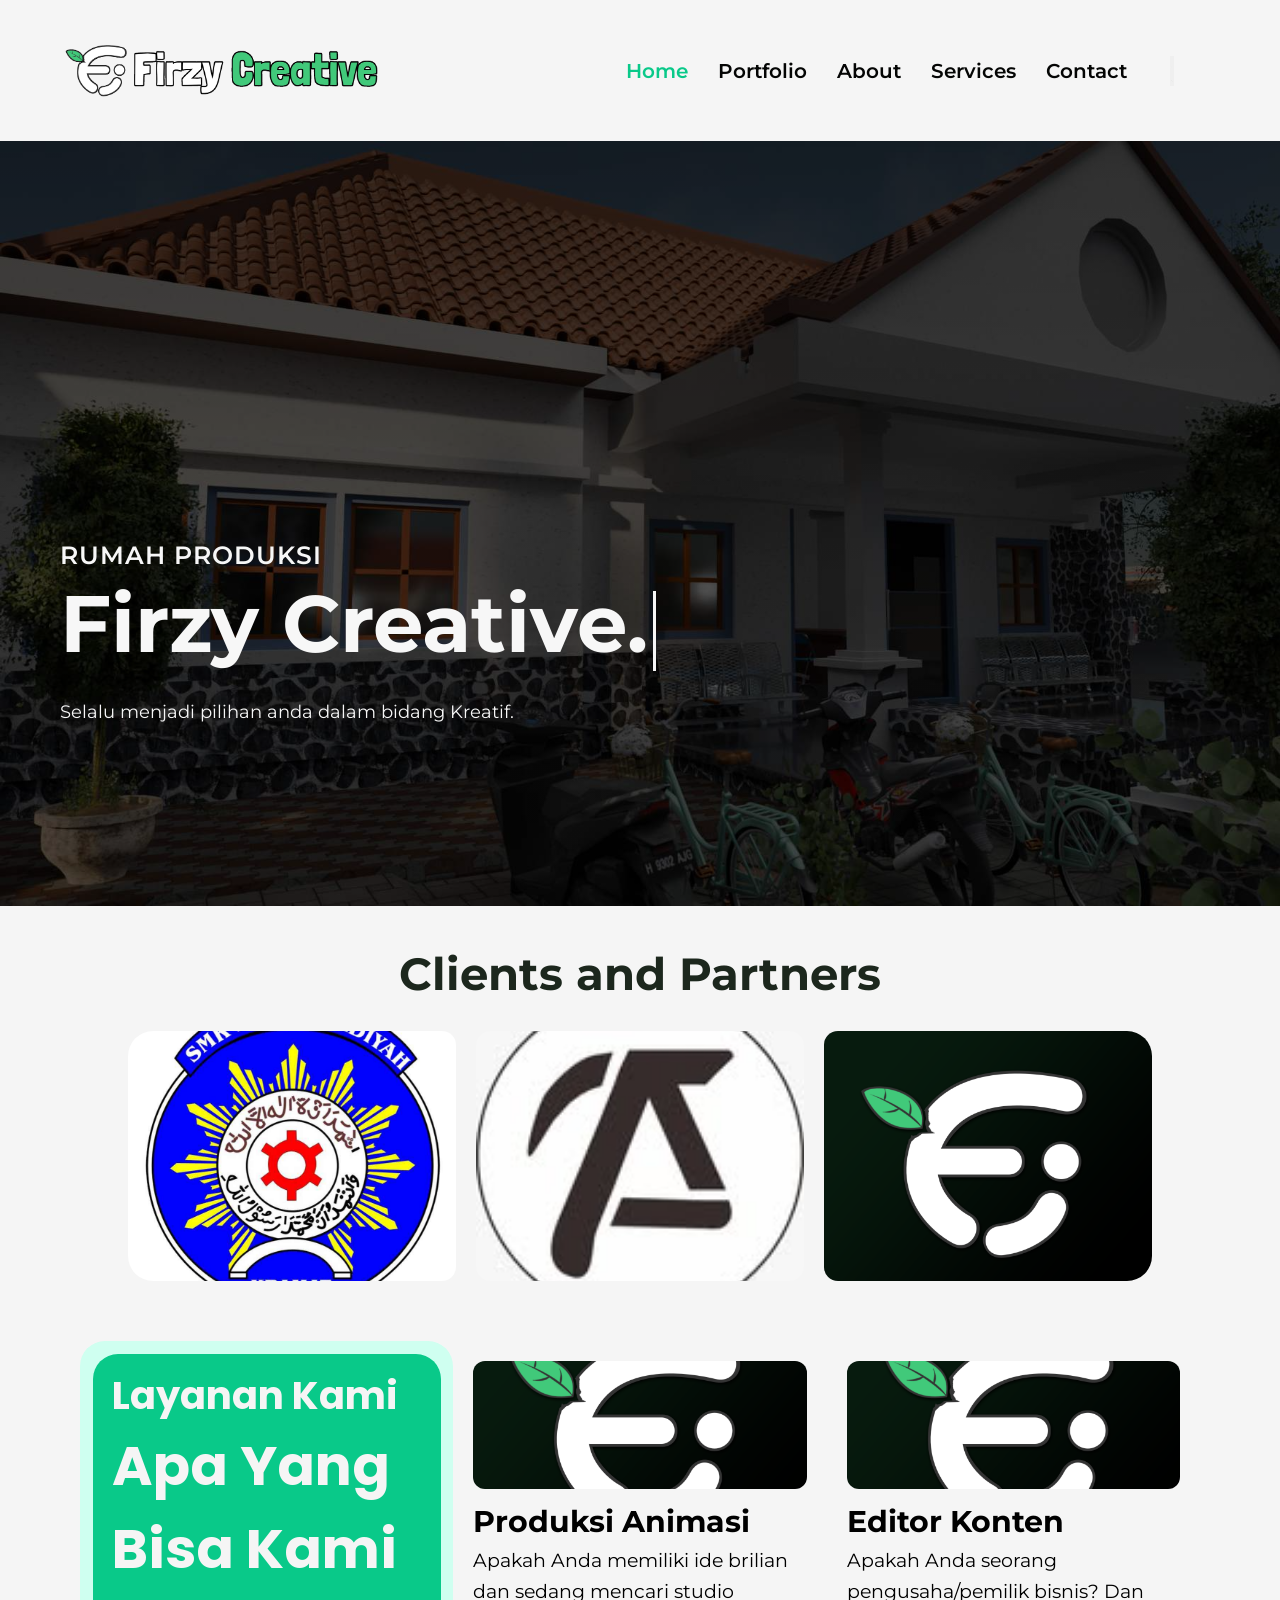
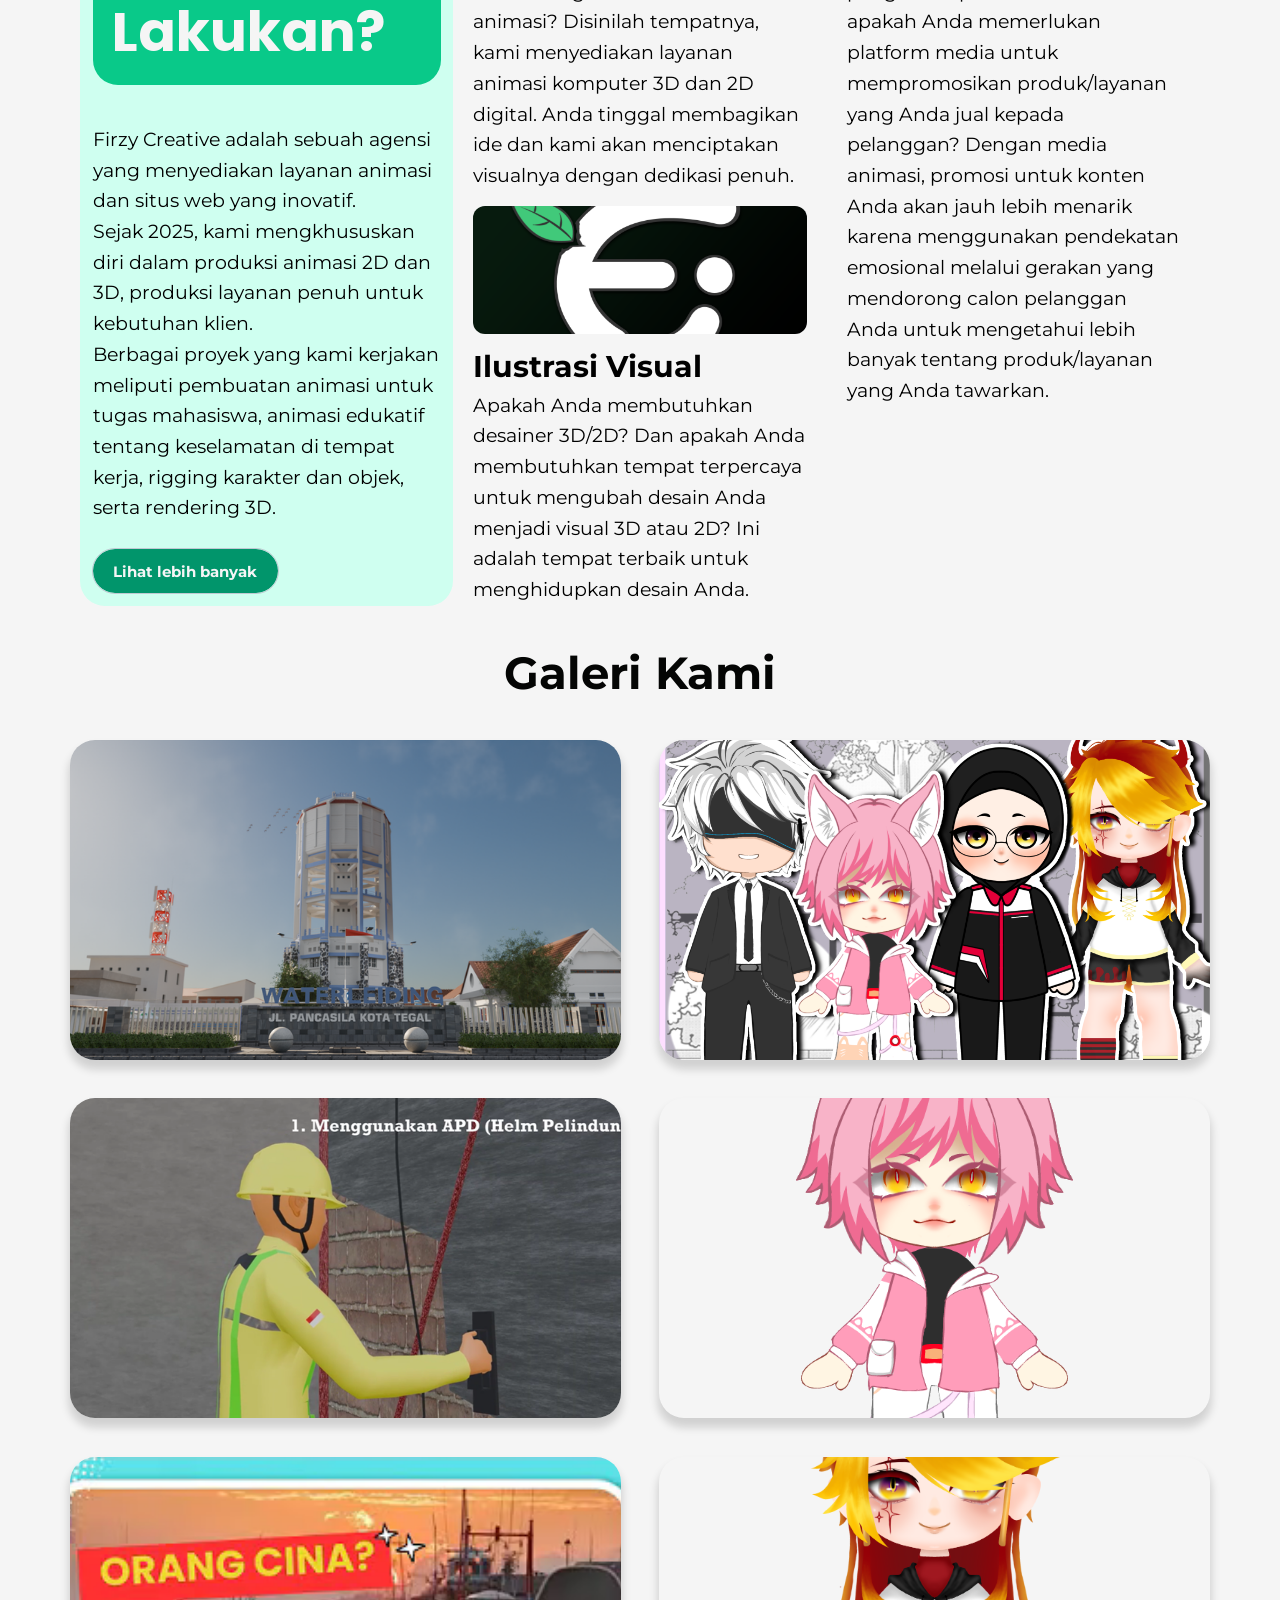
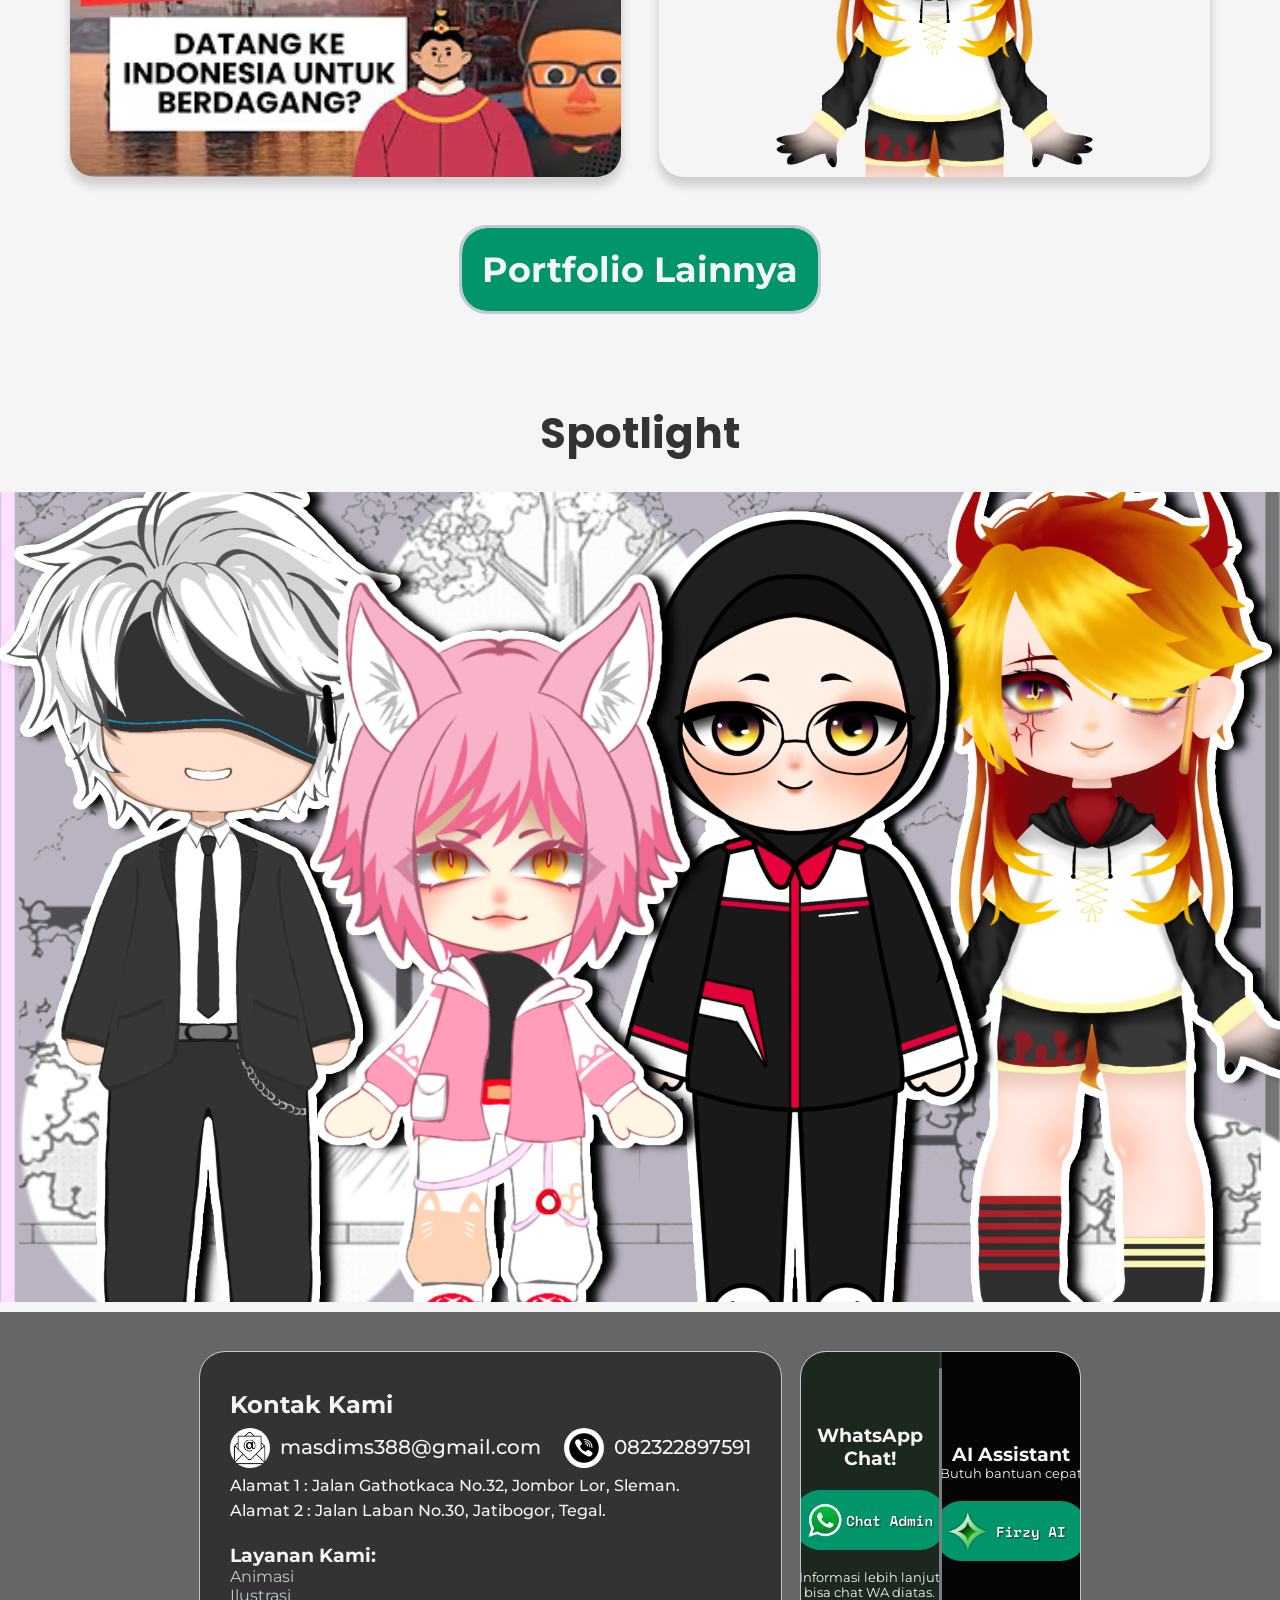
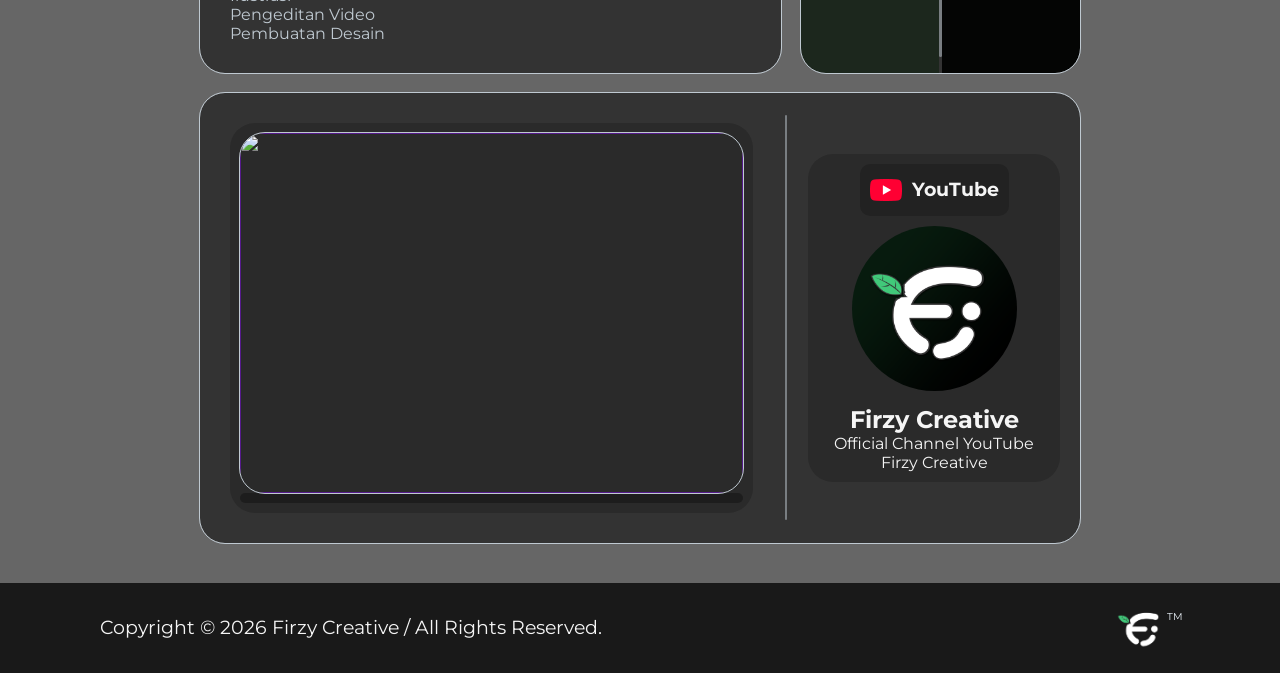
==== commit ed38061e: "style: menambahkan style untuk buka tutup navbar" ====
--- a/index.html
+++ b/index.html
@@ -52,6 +52,7 @@
                 </div>
             </nav>
         </div>
+        <div class="overlay" id="overlay"></div>
     </header>
     <!--[ SECTION 1 ]-->
     <section>
--- a/global.css
+++ b/global.css
@@ -203,33 +203,66 @@
     color: #09c989;
 }
 
+.overlay {
+    position: fixed;
+    top: 0;
+    left: 0;
+    width: 100%;
+    height: 100%;
+
+    background: rgba(0, 0, 0, 0.5);
+
+    opacity: 0;
+    visibility: hidden;
+
+    transition: opacity 0.3s ease;
+
+    z-index: 900;
+}
+
+.overlay.active {
+    opacity: 1;
+    visibility: visible;
+}
+
 /* media Query */
-@media(max-width:1024px) {
-    @media (max-width: 1024px) {
-        .nav-links {
-            position: absolute;
-            top: 100%;
-            right: 0;
-            width: 100%;
-            background-color: var(--default-background-color);
-
-            flex-direction: column;
-            align-items: center;
-            gap: 20px;
-
-            padding: 20px 0;
-
-            transform: translateY(-200%);
-            transition: transform 0.3s ease;
-        }
-
-        .nav-links.active {
-            transform: translateY(0);
-        }
-
-        .hamburger {
-            display: flex;
-        }
+@media (max-width: 1024px) {
+
+    /* NAV LINKS JADI SIDEBAR */
+    .nav-links {
+        position: fixed;
+        top: 0;
+        right: 0;
+        height: 100vh;
+        width: 280px;
+
+        background-color: var(--default-background-color);
+
+        flex-direction: column;
+        align-items: flex-start;
+        justify-content: center;
+
+        padding: 40px;
+
+        transform: translateX(100%);
+        transition: transform 0.35s ease;
+
+        z-index: 1000;
+    }
+
+    .nav-links.active {
+        transform: translateX(0);
+    }
+
+    /* HAMBURGER MUNCUL */
+    .hamburger {
+        display: flex;
+        z-index: 1100;
+    }
+
+    /* FIX LOGO */
+    .logo-navbar {
+        margin-right: 0;
     }
 }
 
@@ -241,6 +274,10 @@
     .navlinks {
         font-size: 18px;
     }
+}
+
+body.menu-open {
+    overflow: hidden;
 }
 
 /*==[ SECTION 1 ]==*/
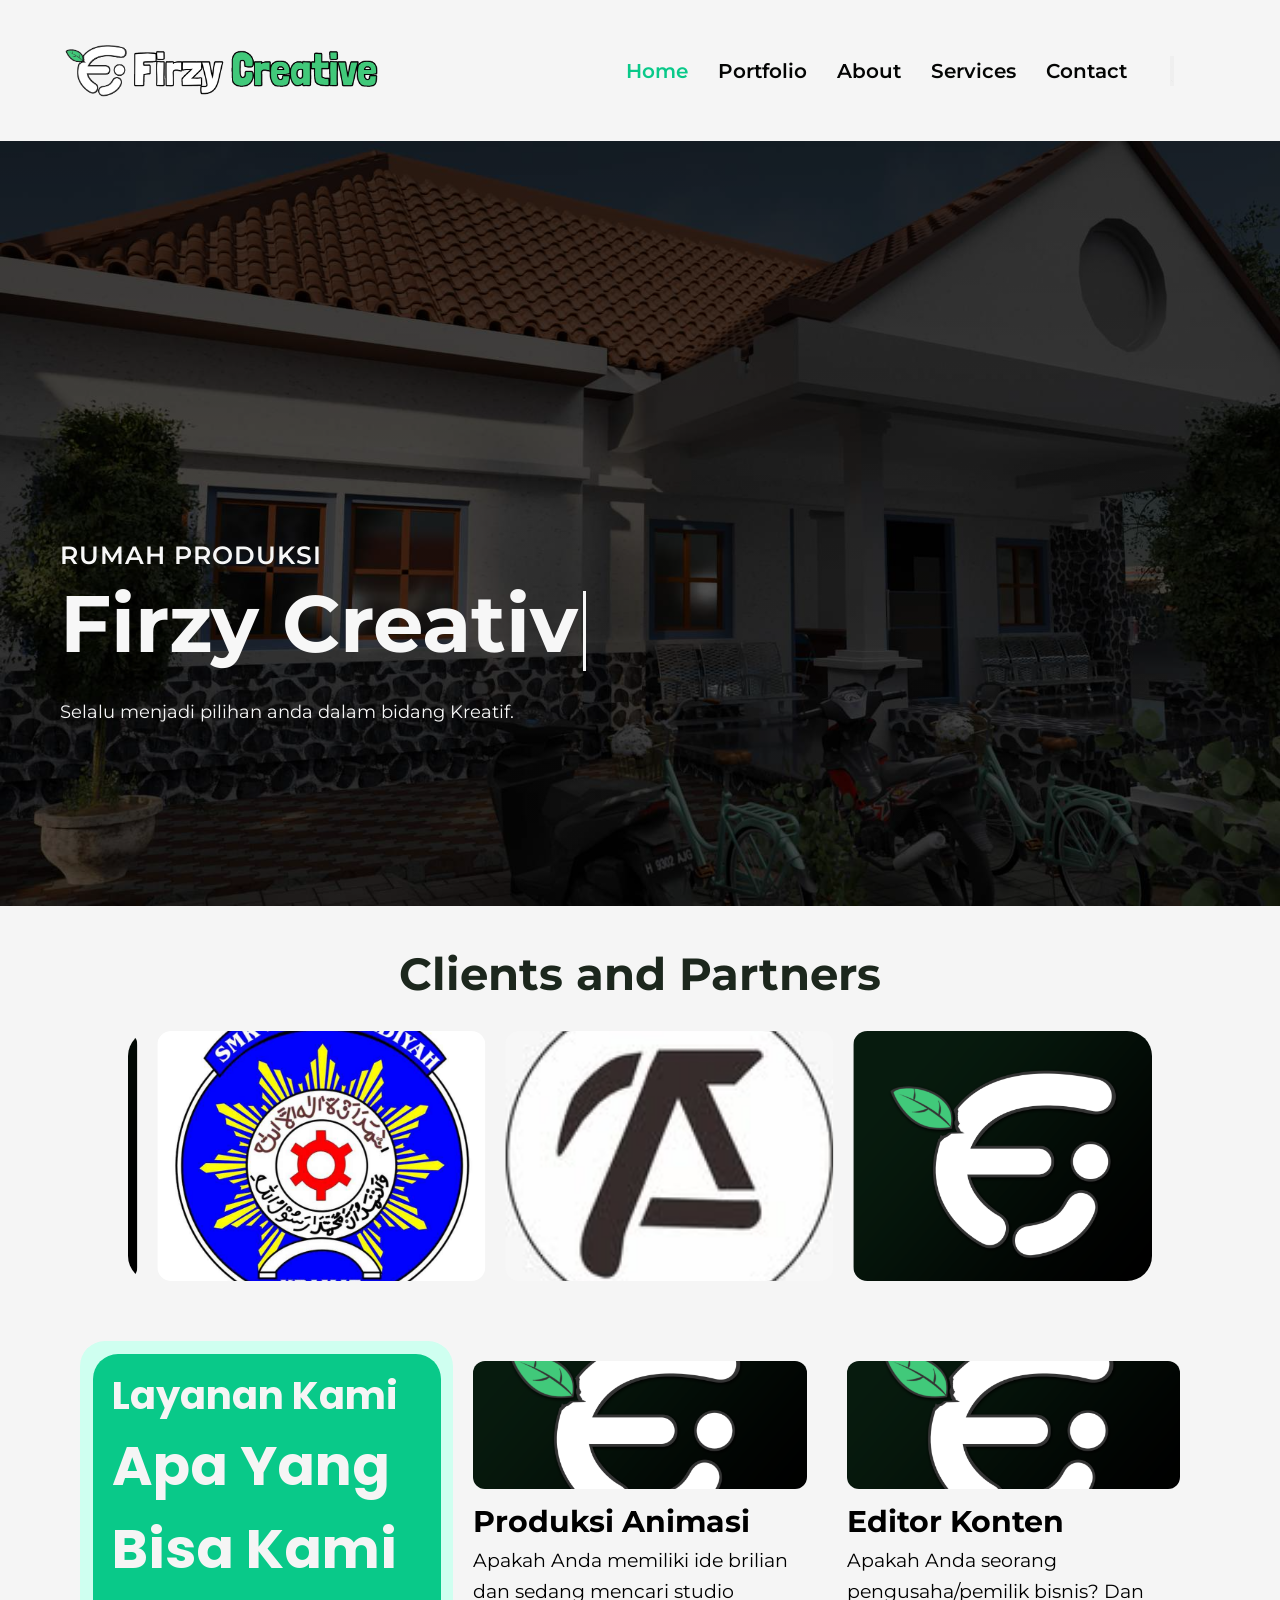
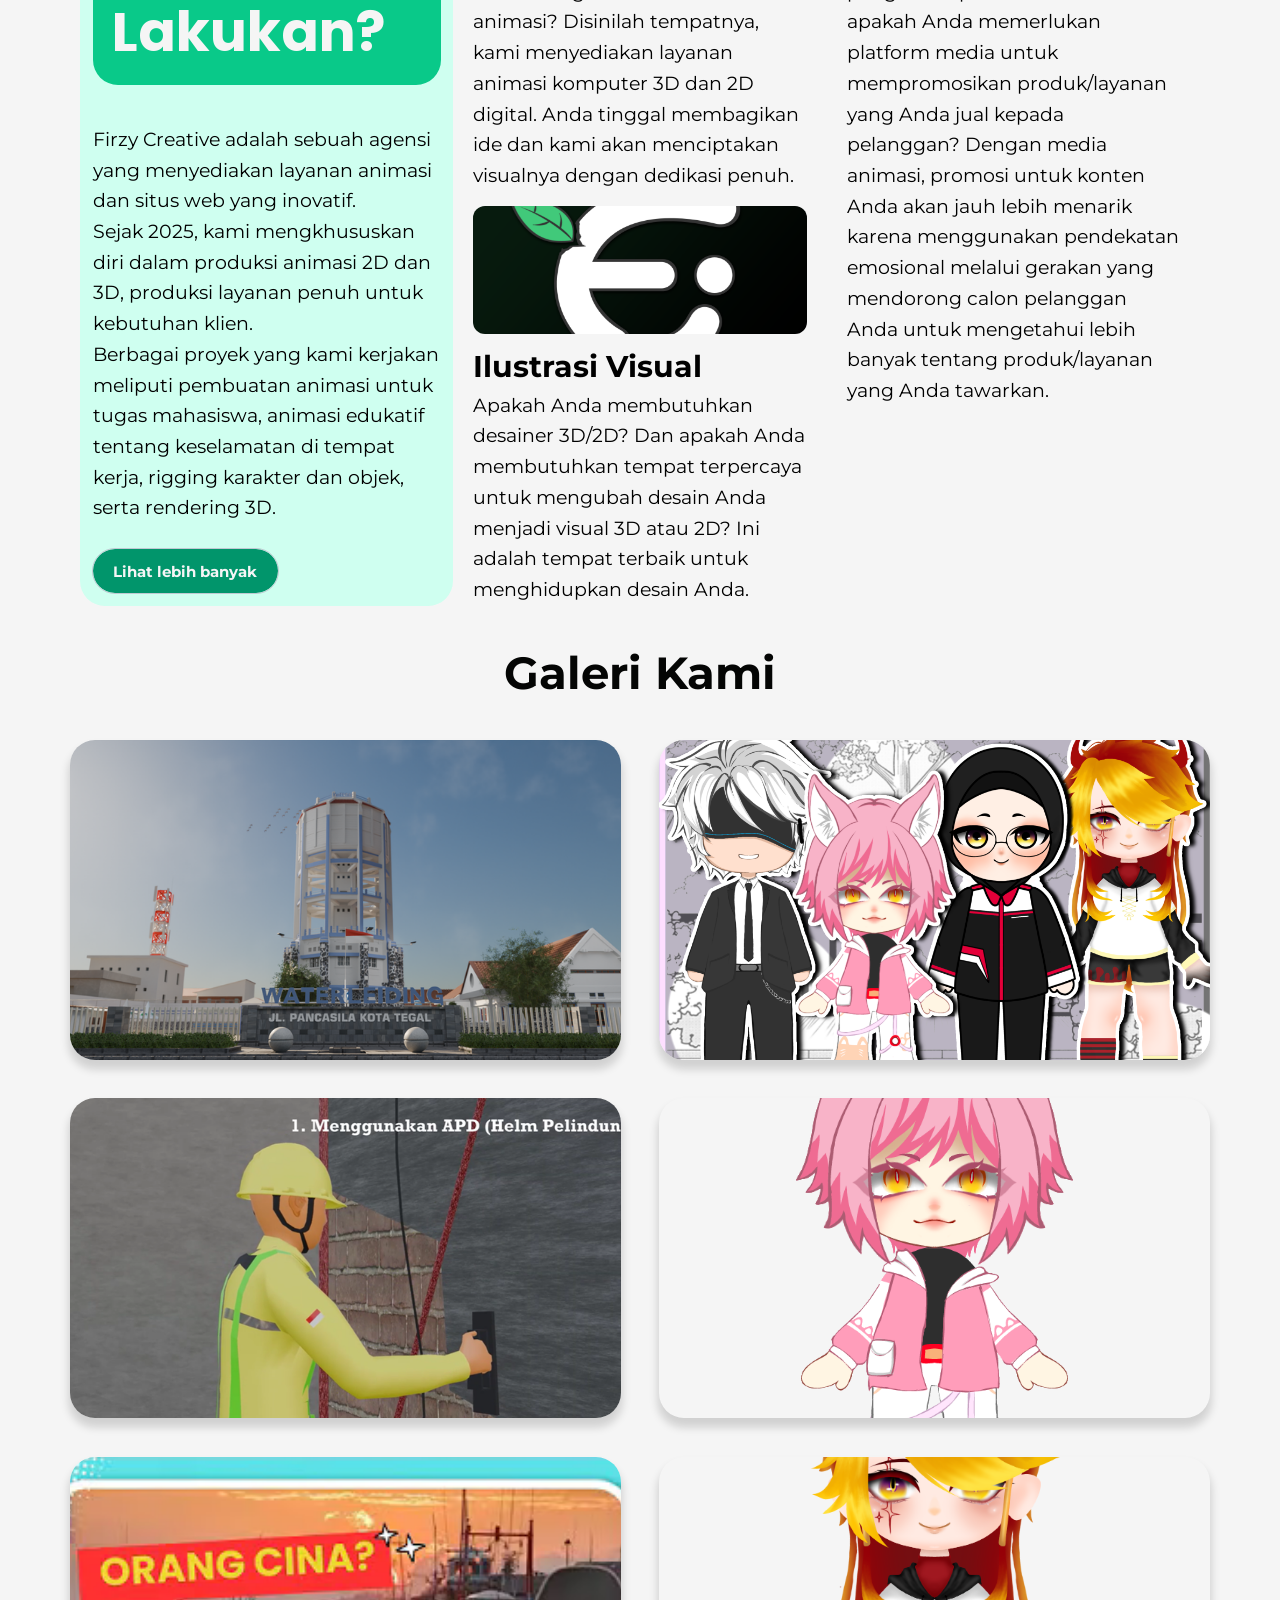
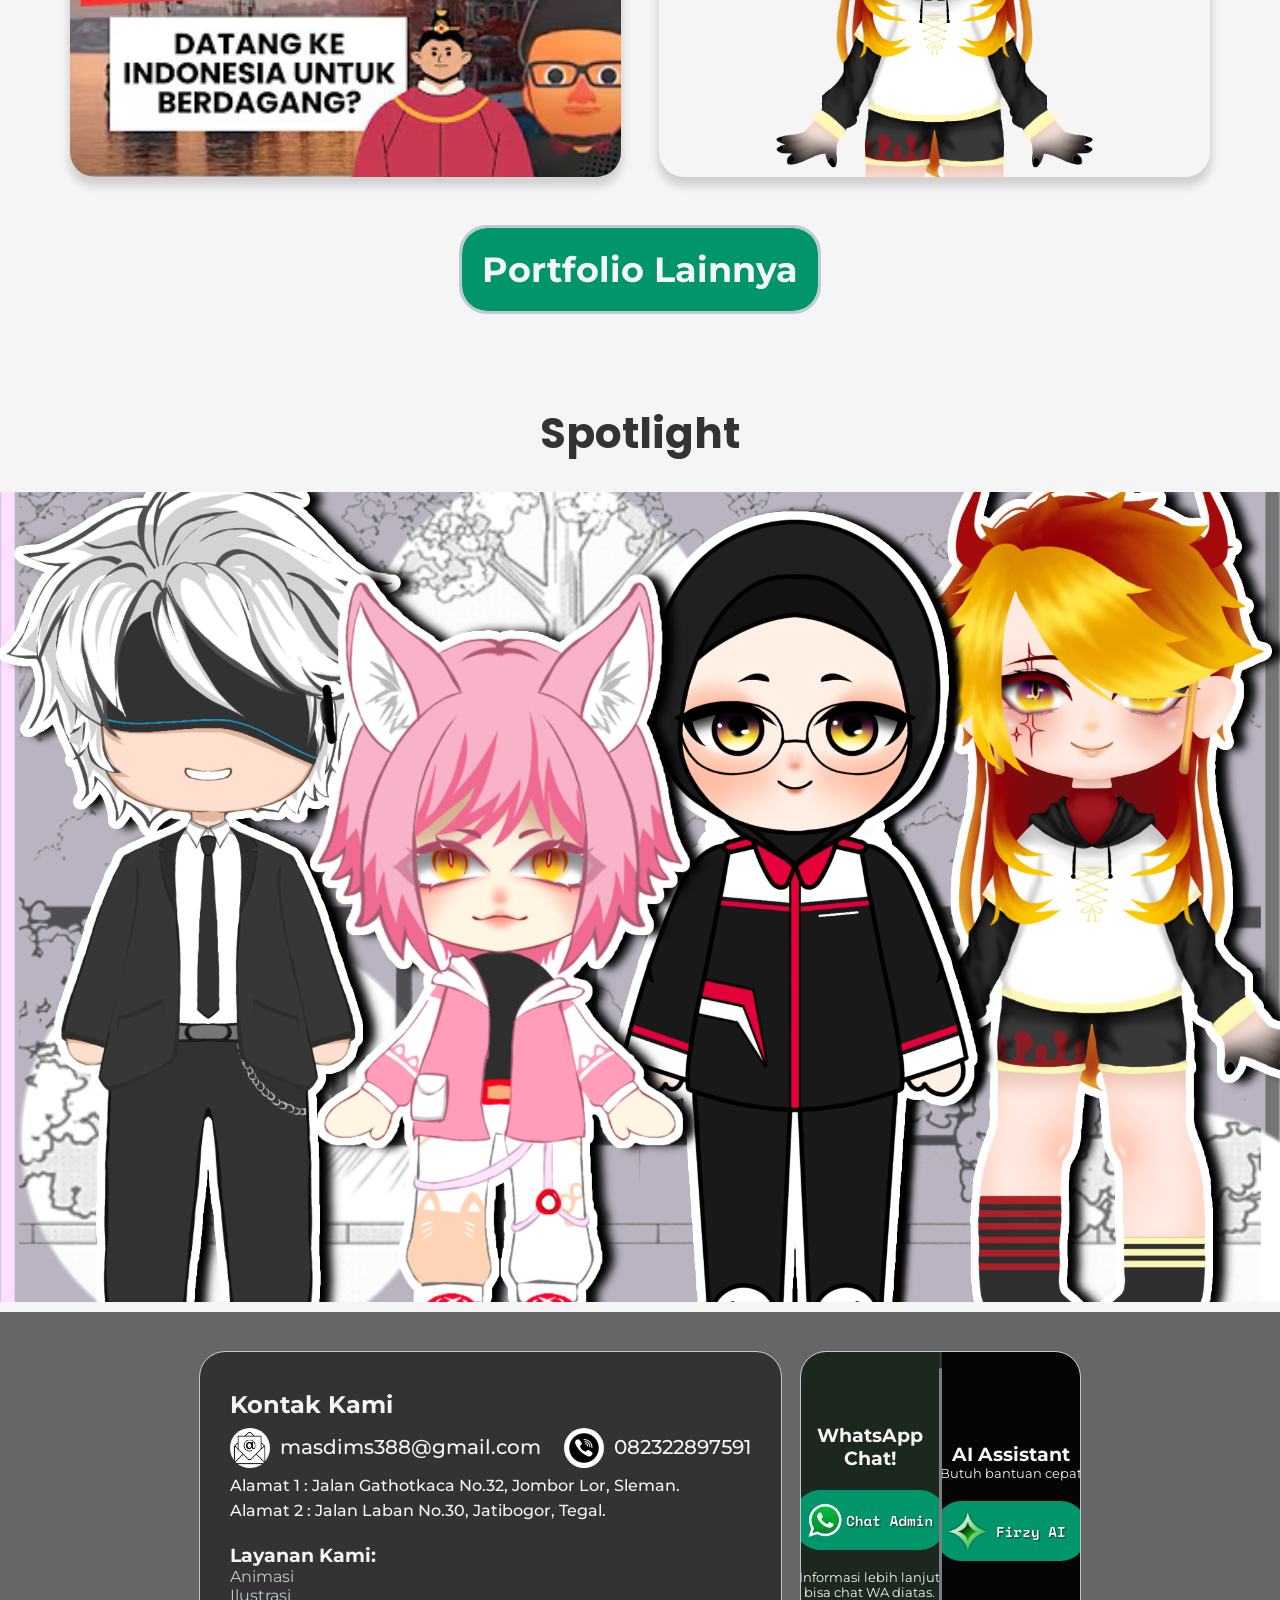
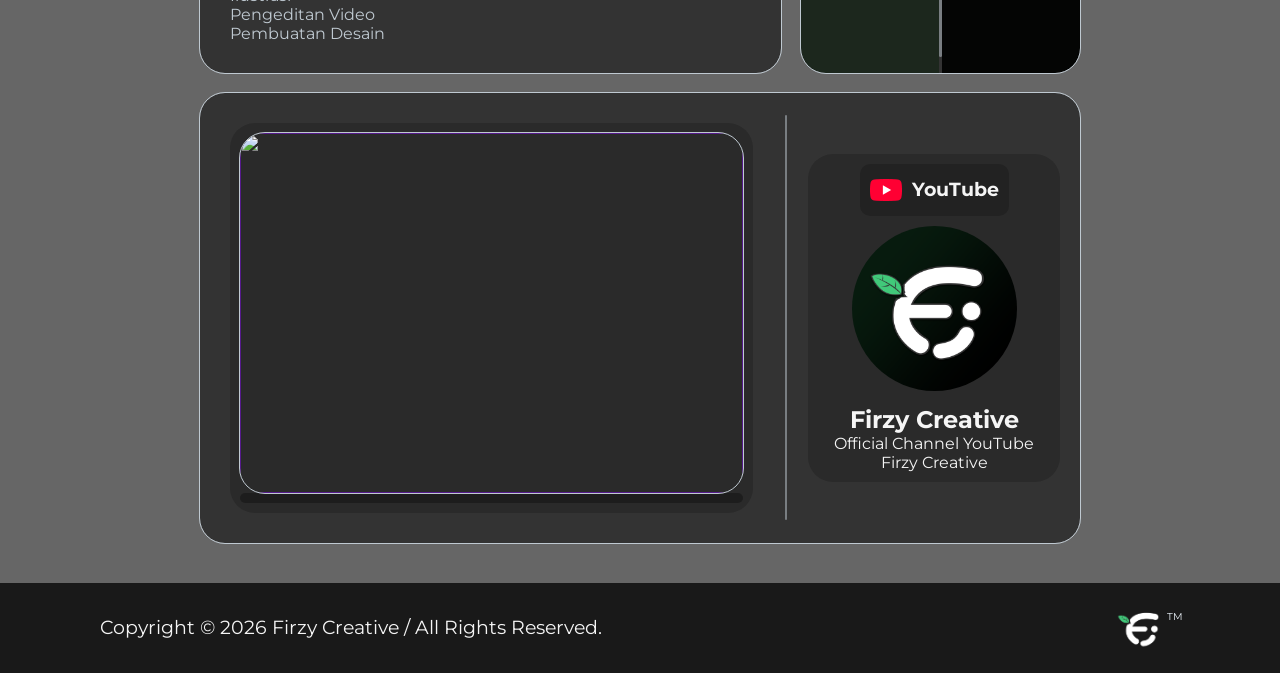
==== commit 5e091325: "update" ====
--- a/index.html
+++ b/index.html
@@ -18,6 +18,8 @@
     <script src="js/wa-api.js"></script>
     <!-- toggle-menu -->
     <script src="js/toogle-menu.js"></script>
+    <!-- writing-text-animation -->
+    <script src="js/anm-writing.js"></script>
 </head>
 
 <body>
@@ -63,7 +65,6 @@
                 <p>Selalu menjadi pilihan anda dalam bidang Kreatif.</p>
             </div>
         </div>
-        <script src="js/anm-writing.js"></script>
     </section>
 
     <!--[ SECTION 2 ]-->
--- a/global.css
+++ b/global.css
@@ -209,15 +209,11 @@
     left: 0;
     width: 100%;
     height: 100%;
-
     background: rgba(0, 0, 0, 0.5);
-
     opacity: 0;
     visibility: hidden;
-
     transition: opacity 0.3s ease;
-
-    z-index: 900;
+    z-index: 100;
 }
 
 .overlay.active {
@@ -235,19 +231,15 @@
         right: 0;
         height: 100vh;
         width: 280px;
-
         background-color: var(--default-background-color);
-
         flex-direction: column;
         align-items: flex-start;
         justify-content: center;
-
         padding: 40px;
-
         transform: translateX(100%);
+        will-change: transform;
         transition: transform 0.35s ease;
-
-        z-index: 1000;
+        z-index: 9999;
     }
 
     .nav-links.active {
@@ -257,7 +249,16 @@
     /* HAMBURGER MUNCUL */
     .hamburger {
         display: flex;
-        z-index: 1100;
+        flex-direction: column;
+        gap: 3px;
+        cursor: pointer;
+        z-index: 9999;
+    }
+
+    .hamburger span {
+        width: 30px;
+        height: 3px;
+        background-color: black;
     }
 
     /* FIX LOGO */
@@ -274,10 +275,6 @@
     .navlinks {
         font-size: 18px;
     }
-}
-
-body.menu-open {
-    overflow: hidden;
 }
 
 /*==[ SECTION 1 ]==*/
@@ -309,7 +306,7 @@
     padding-left: 60px;
     position: relative;
     transform: translateY(100px);
-    z-index: 1;
+    z-index: 0;
 }
 
 .text-section1 h1 {
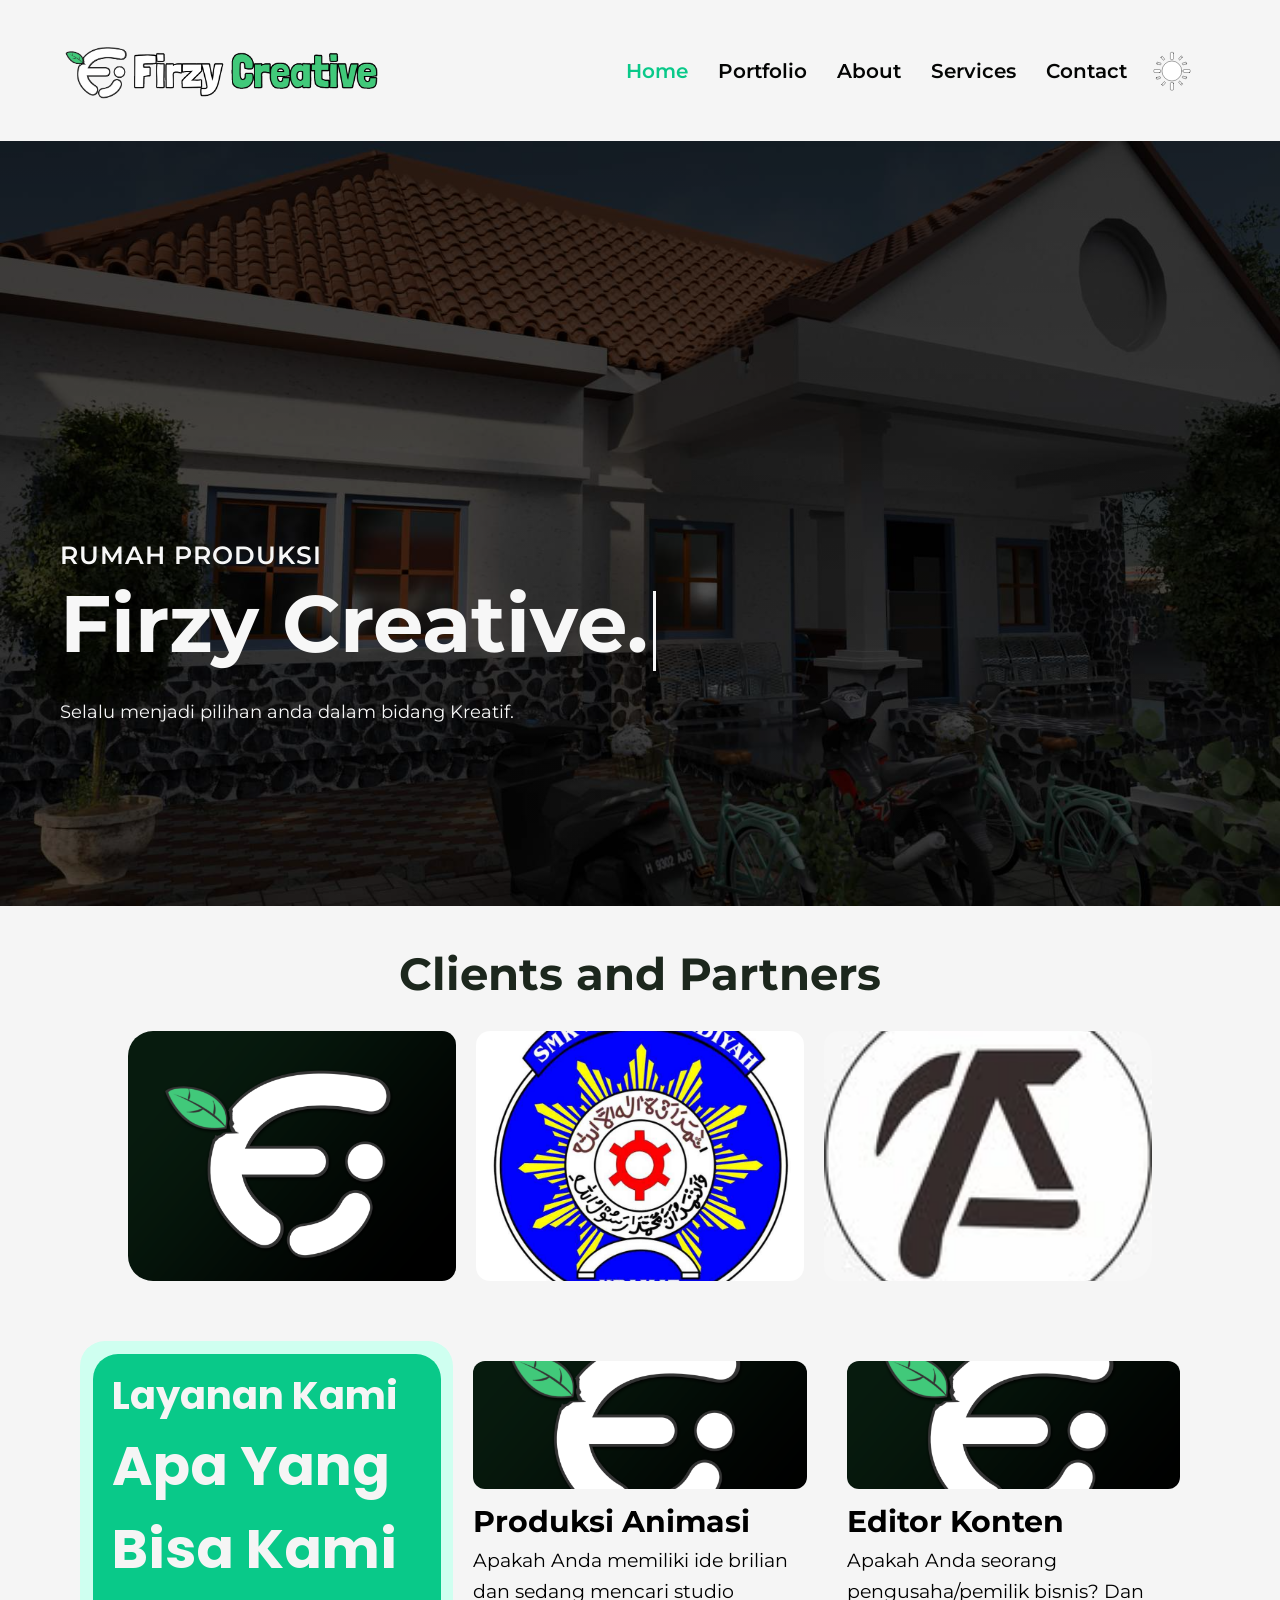
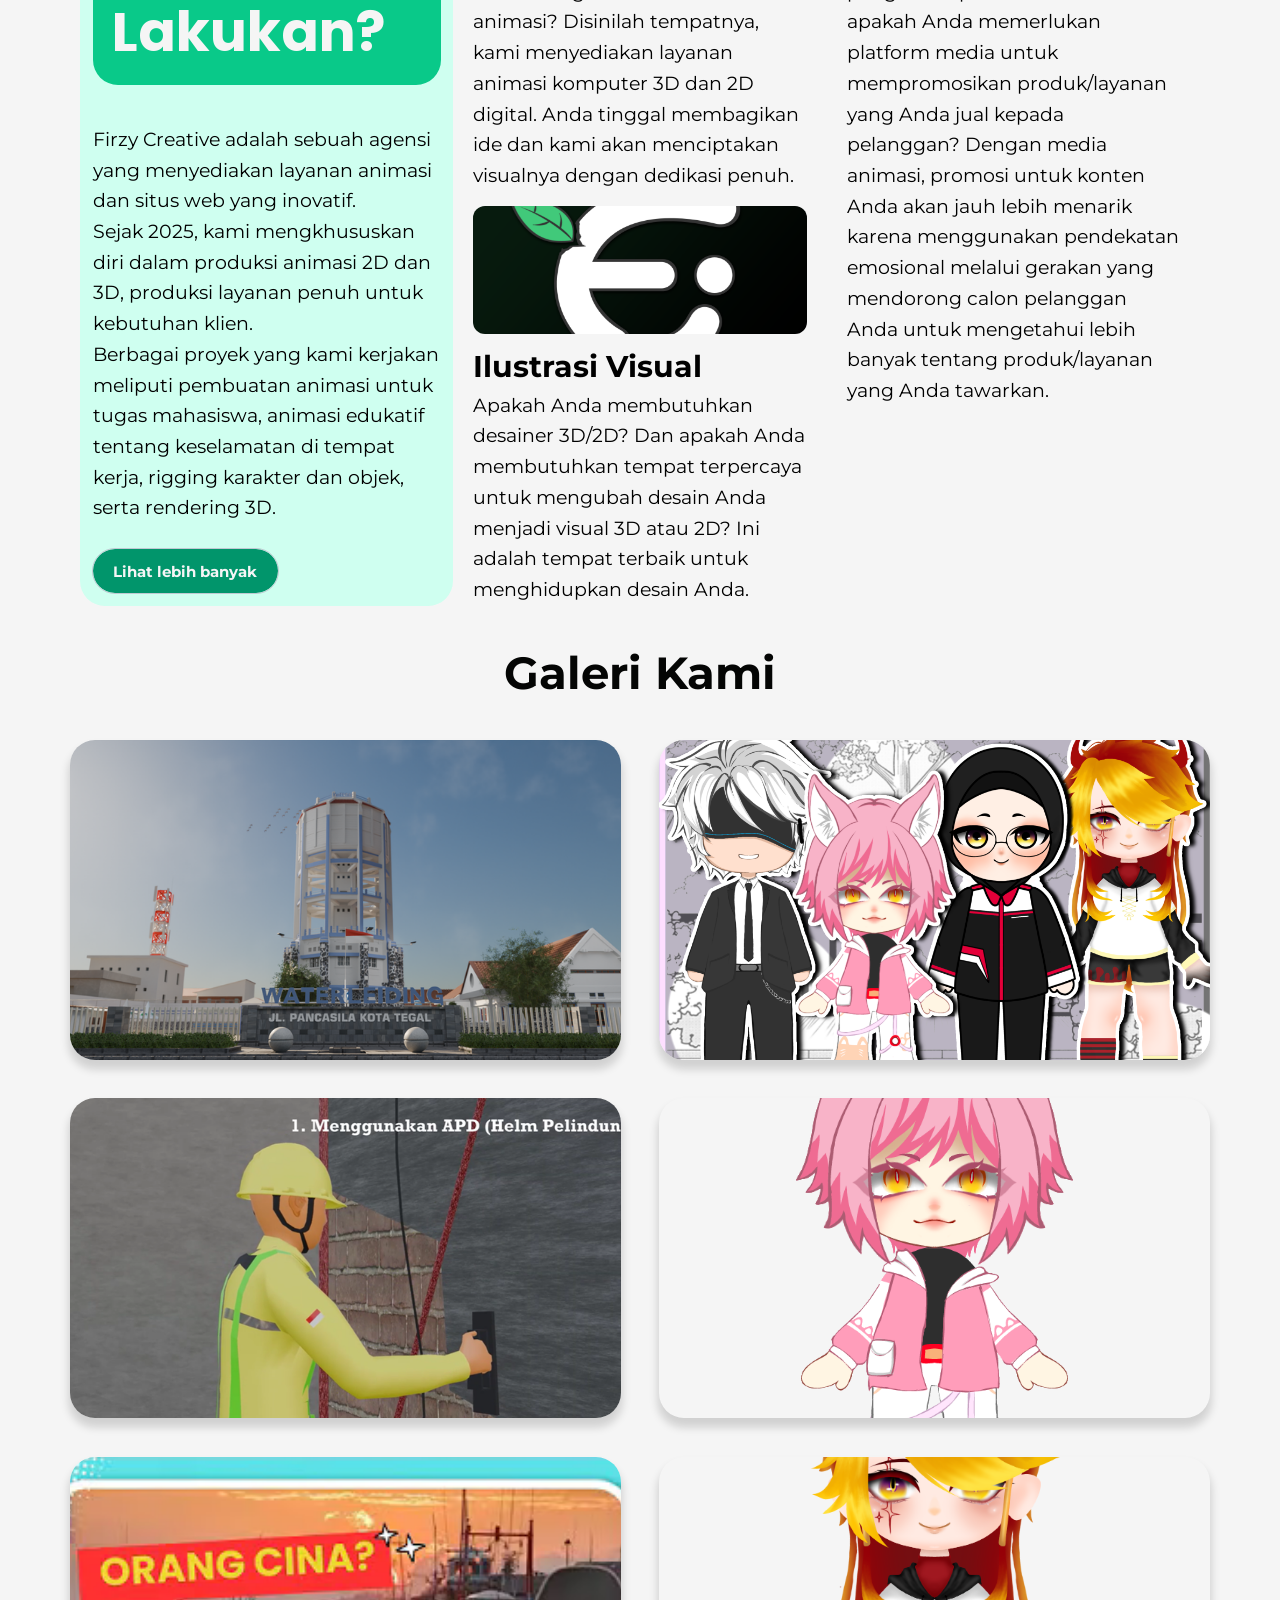
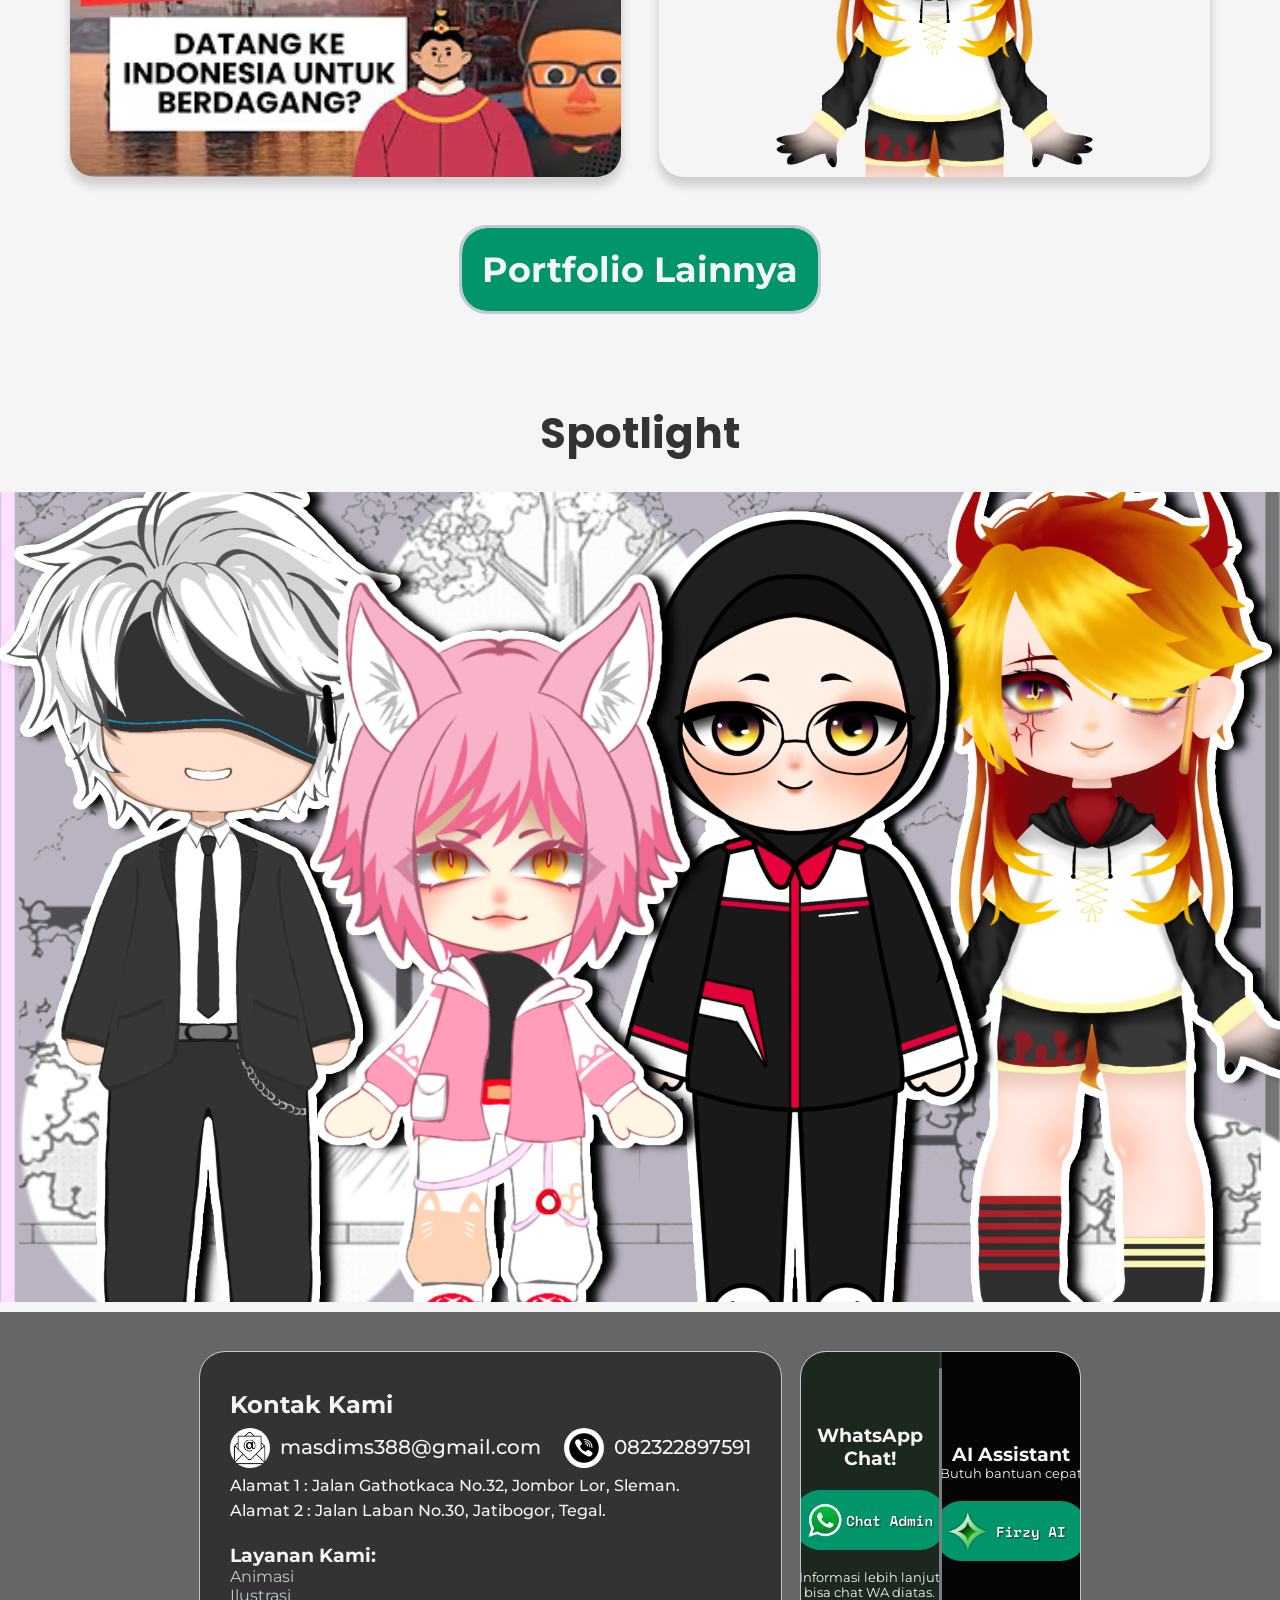
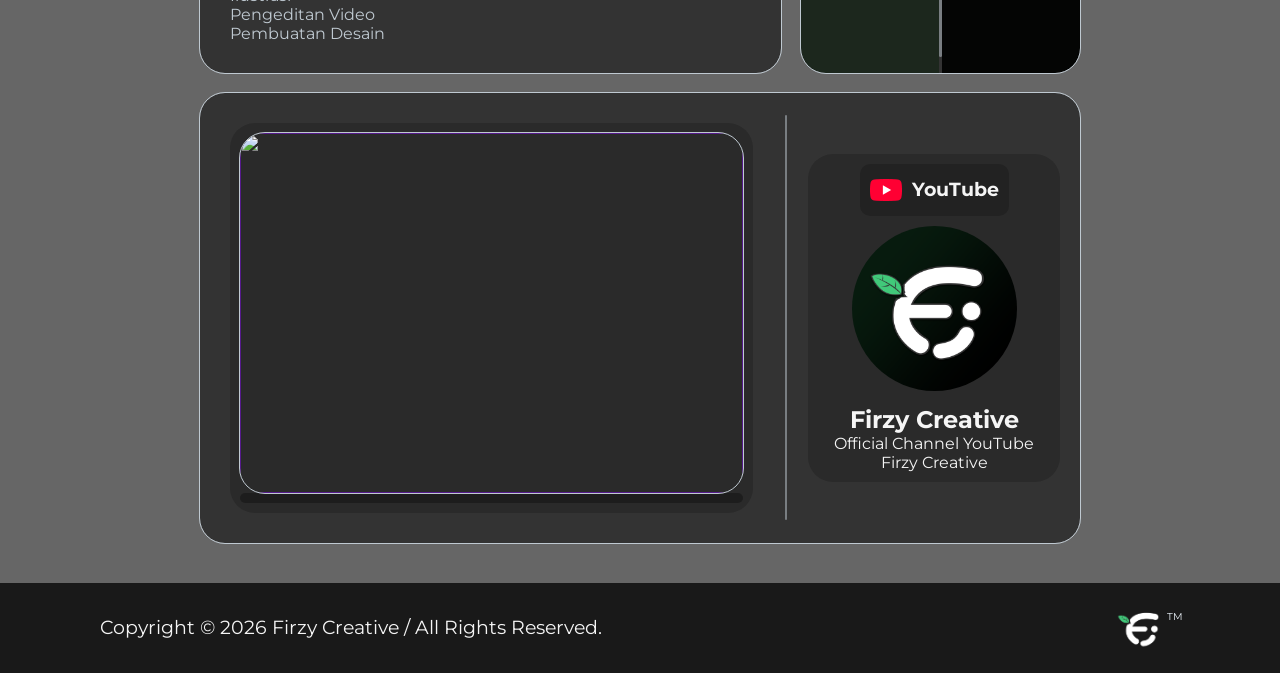
==== commit 132bb7e9: "style: animasi toogle theme naik turun" ====
--- a/index.html
+++ b/index.html
@@ -20,6 +20,8 @@
     <script src="js/toogle-menu.js"></script>
     <!-- writing-text-animation -->
     <script src="js/anm-writing.js"></script>
+    <!-- toogle-theme -->
+     <script src="js/toogle-theme.js"></script>
 </head>
 
 <body>
@@ -32,25 +34,29 @@
                     <img src="asset/ikon-header_logo-firzy-creative_transparent.png" alt="" loading="lazy" />
                 </div>
 
-                <!-- navlinks -->
-                <div class="nav-links">
-                    <a href="index.html" class="navlinks active">Home</a>
-                    <a href="portfolio.html" class="navlinks">Portfolio</a>
-                    <a href="about.html" class="navlinks">About</a>
-                    <a href="services.html" class="navlinks">Services</a>
-                    <a href="contact.html" class="navlinks">Contact</a>
-                </div>
-                <button id="theme-toggle" class="theme-btn">
-                    <span class="light-theme"><img data-tooltip="Mode Terang"
-                            src="library/design/toggle-theme-sun(light).svg" alt=""></span>
-                    <span class="light-theme"><img data-tooltip="Mode Gelap"
-                            src="library/design/toggle-theme-moon(light).svg" alt=""></span>
-                </button>
-                <!-- hamburger button -->
-                <div class="hamburger" id="hamburger">
-                    <span></span>
-                    <span></span>
-                    <span></span>
+                <div class="container-navtools">
+                    <!-- navlinks -->
+                    <div class="nav-links">
+                        <a href="index.html" class="navlinks active">Home</a>
+                        <a href="portfolio.html" class="navlinks">Portfolio</a>
+                        <a href="about.html" class="navlinks">About</a>
+                        <a href="services.html" class="navlinks">Services</a>
+                        <a href="contact.html" class="navlinks">Contact</a>
+                    </div>
+                        <button id="theme-toggle" class="theme-btn">
+                            <span class="light-theme">
+                                <img data-tooltip="Mode Terang" src="library/design/toggle-theme-sun(light).svg" alt="">
+                            </span>
+                            <span class="night-theme">
+                                <img data-tooltip="Mode Gelap" src="library/design/toggle-theme-moon(dark).svg" alt="">
+                            </span>
+                        </button>
+                        <!-- hamburger button -->
+                        <div class="hamburger" id="hamburger">
+                            <span></span>
+                            <span></span>
+                            <span></span>
+                        </div>
                 </div>
             </nav>
         </div>
--- a/global.css
+++ b/global.css
@@ -174,14 +174,21 @@
 }
 
 .logo-navbar {
-    display: block;
-    margin-right: 200px;
-}
-
-.logo-navbar img {
     align-items: center;
     height: clamp(32px, 6vw, 80px);
     cursor: pointer;
+}
+
+.logo-navbar img {
+    width: 100%;
+    height: 100%;
+    object-fit: cover;
+}
+
+.container-navtools {
+    display: flex;
+    align-items: center;
+    gap: 0 20px;
 }
 
 .nav-links {
@@ -201,6 +208,54 @@
 .navlinks:hover,
 .navlinks.active {
     color: #09c989;
+}
+
+.theme-btn {
+    display: flex;
+    cursor: pointer;
+    background: none;
+    position: relative;
+    width: 50px;
+    height: 50px;
+    overflow: hidden;
+    /* padding: 0; */
+}
+
+/* .theme-btn img {
+    width: 100%;
+    height: 100%;
+    object-fit: cover;
+} */
+
+.light-theme,
+.night-theme {
+    display: flex;
+    border-radius: 50%;
+    width: 100%;
+    height: 100%;
+    position: absolute;
+    transition: transform 0.5s ease, opacity 0.5s ease;
+    visibility: 0;
+}
+
+.light-theme {
+    transform: translateY(-100%);
+}
+
+.light-theme.active {
+    visibility: 1;
+    transform: translateY(0);
+}
+
+.night-theme {
+    scale: 1.5;
+    transform: translateY(100%);
+}
+
+.night-theme.active {
+    visibility: 1;
+    transform: translateY(0);
+    background-color: var(--default-background-color);
 }
 
 .overlay {
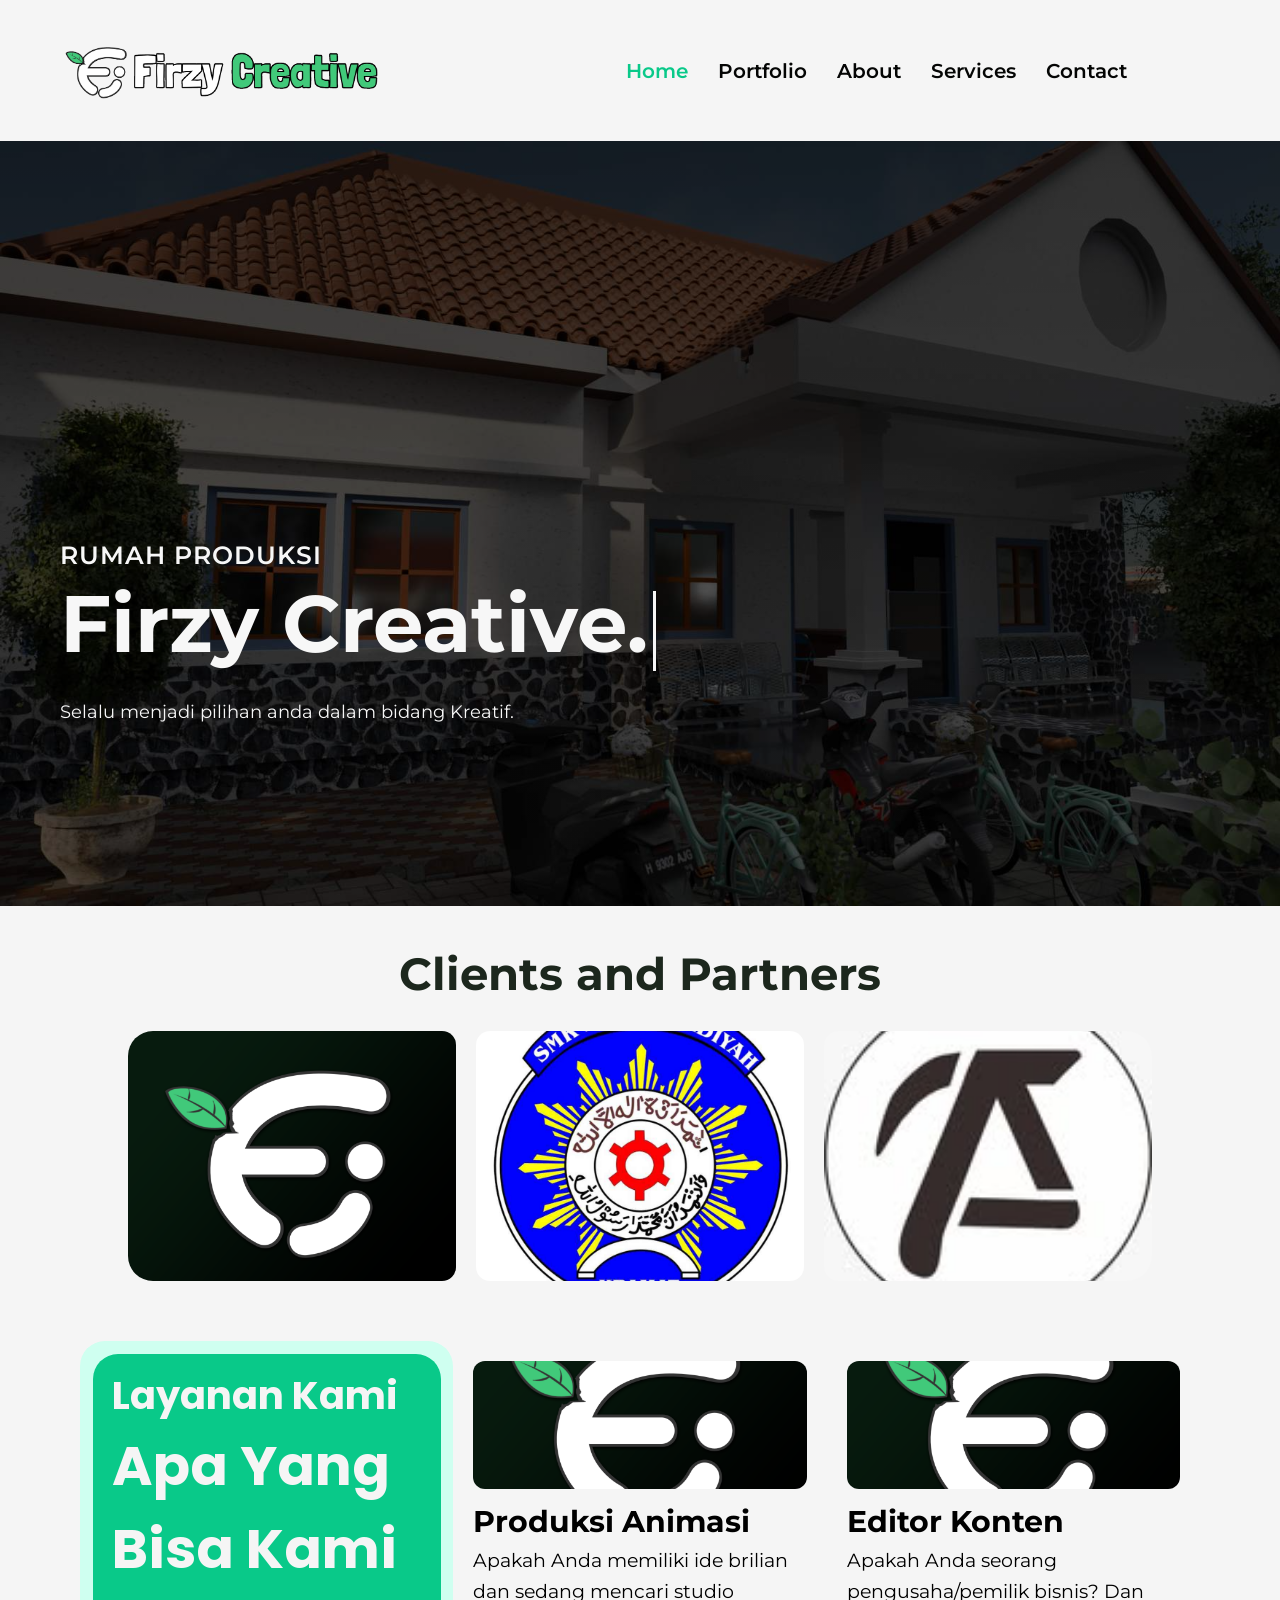
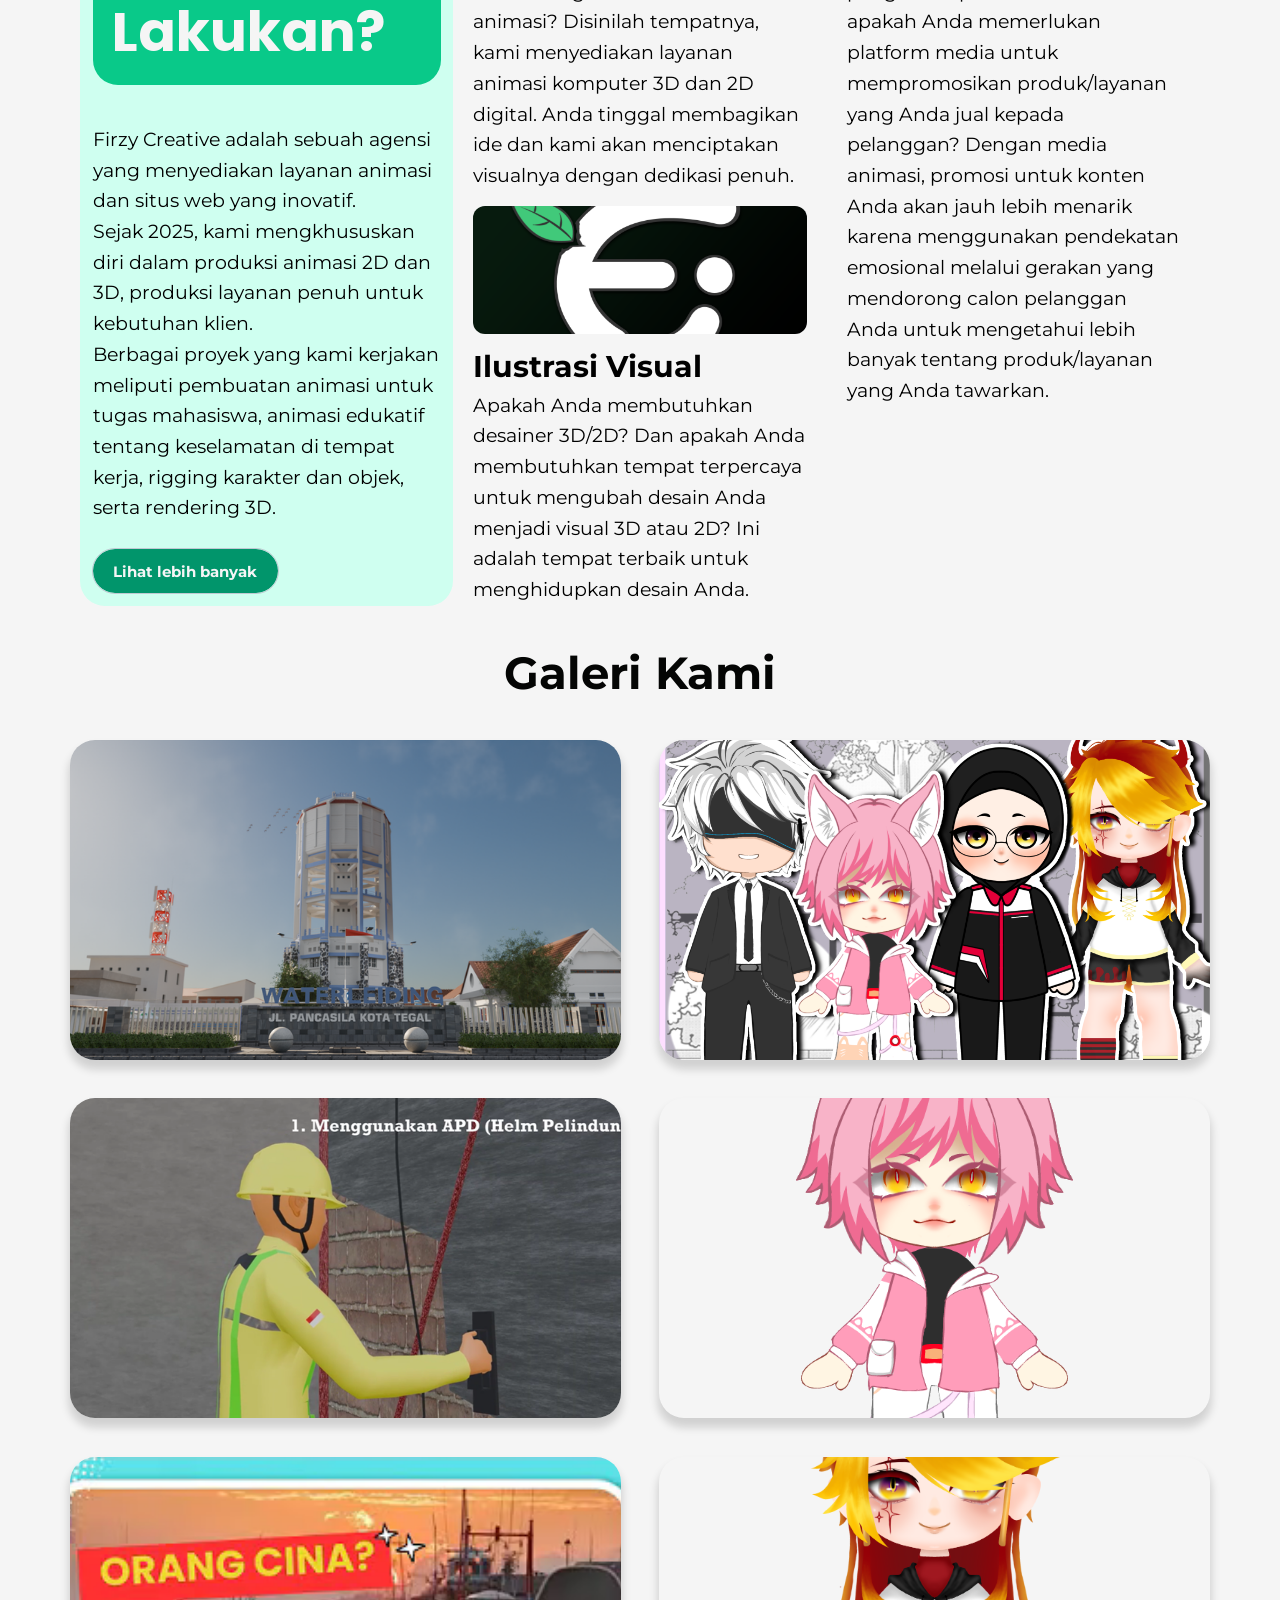
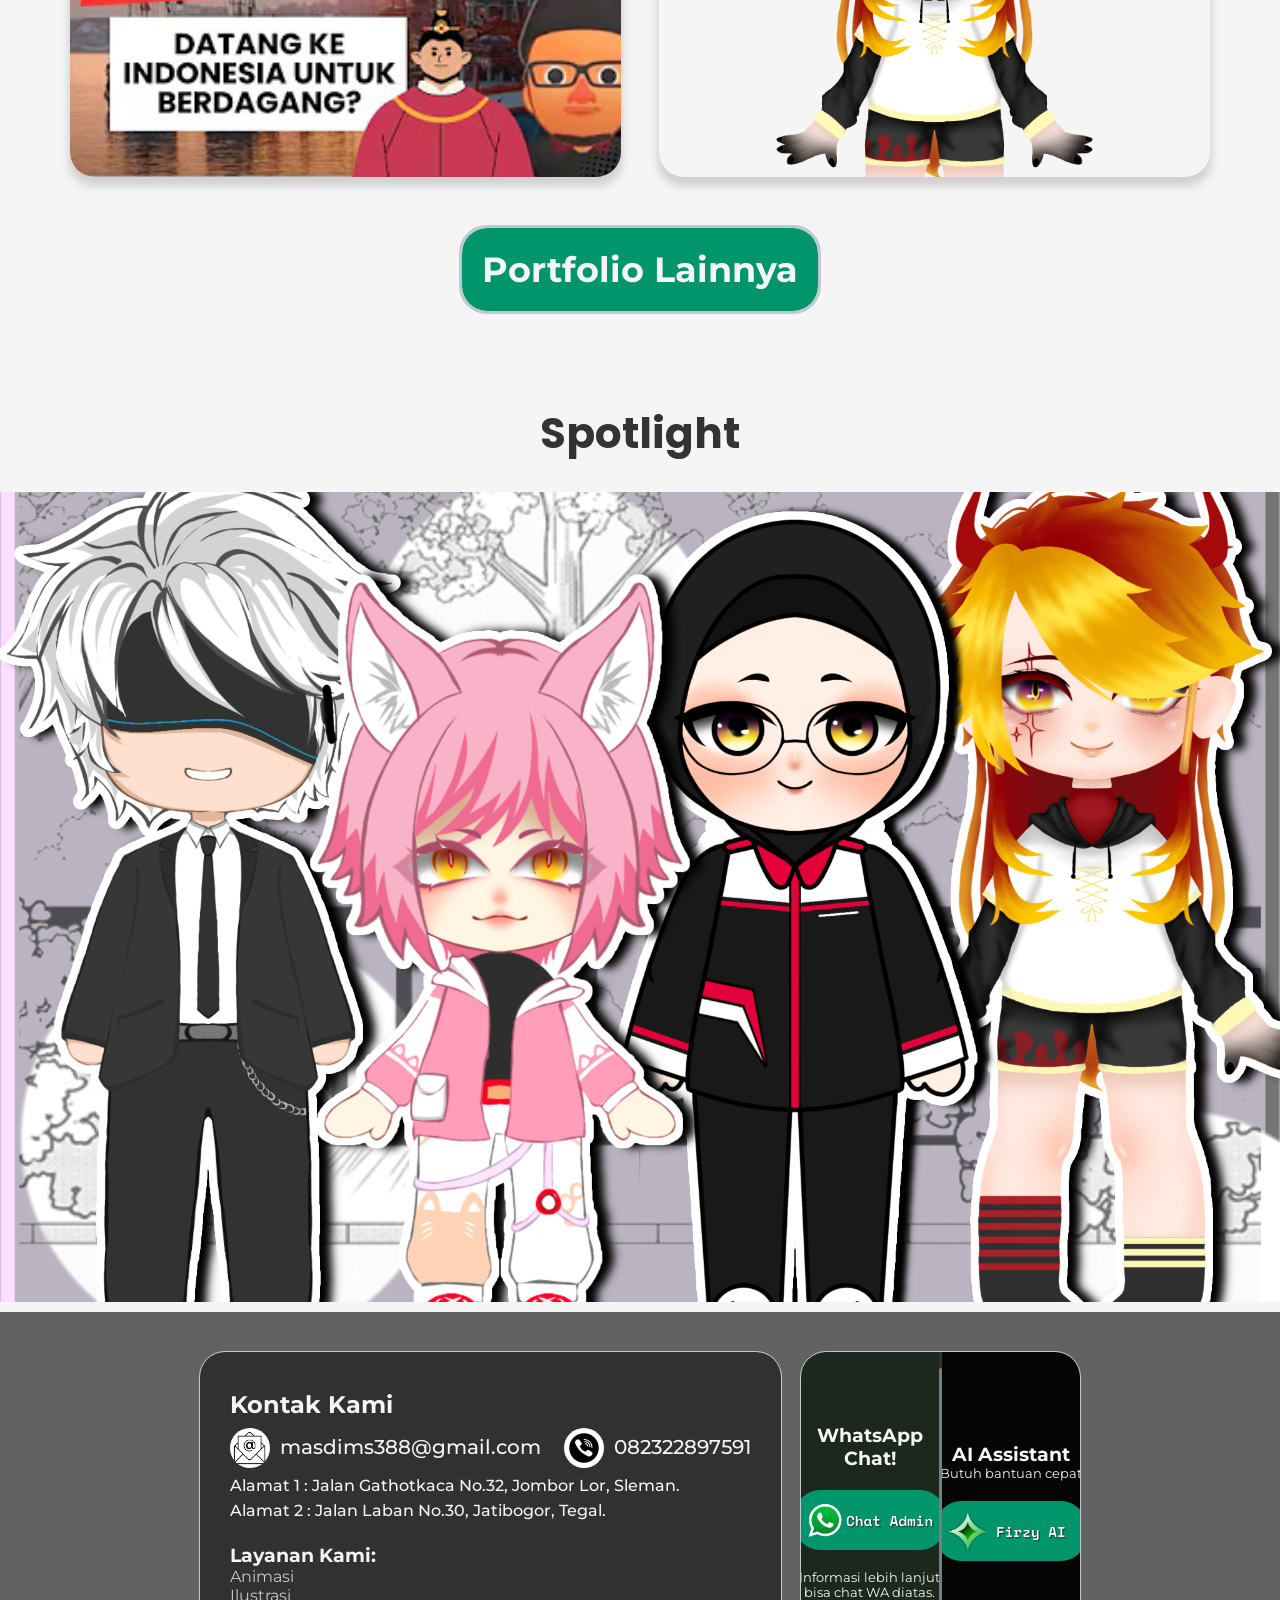
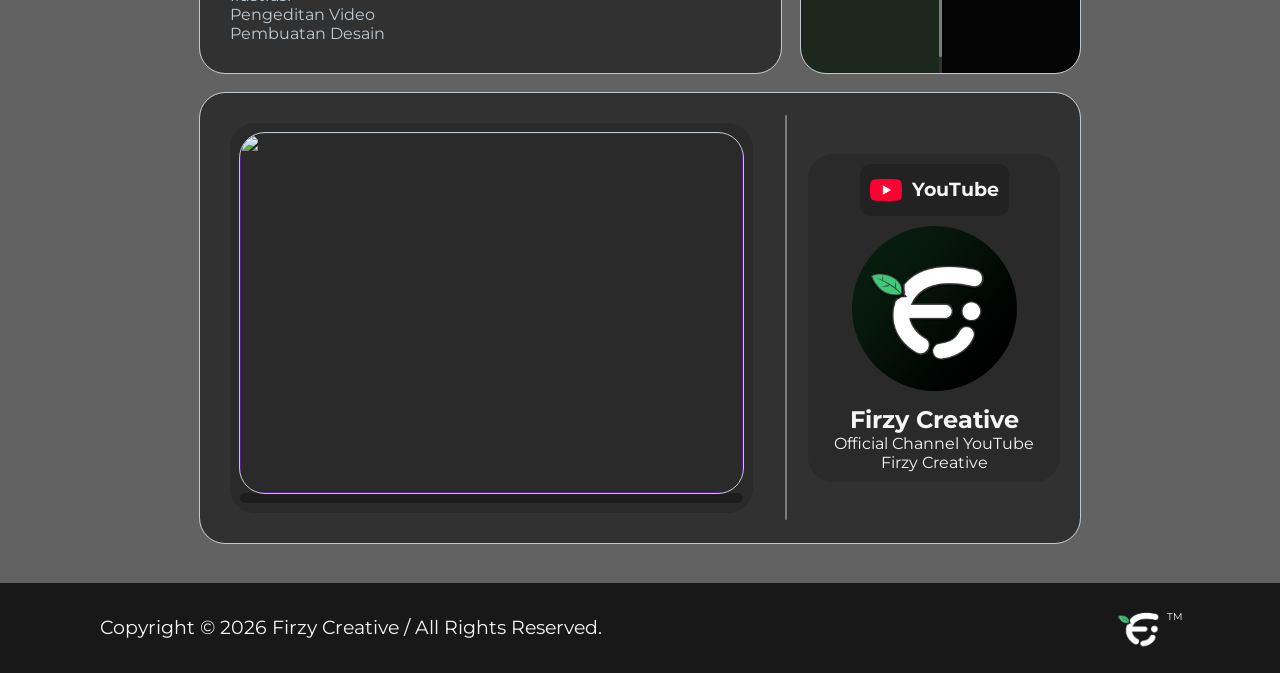
==== commit 9499f4ba: "feat: menambahkan logika perpindahan tema final" ====
--- a/index.html
+++ b/index.html
@@ -21,7 +21,9 @@
     <!-- writing-text-animation -->
     <script src="js/anm-writing.js"></script>
     <!-- toogle-theme -->
-     <script src="js/toogle-theme.js"></script>
+    <script src="js/toogle-theme.js"></script>
+    <!-- saved-theme -->
+    <script src="js/saved-theme.js"></script>
 </head>
 
 <body>
@@ -43,20 +45,20 @@
                         <a href="services.html" class="navlinks">Services</a>
                         <a href="contact.html" class="navlinks">Contact</a>
                     </div>
-                        <button id="theme-toggle" class="theme-btn">
-                            <span class="light-theme">
-                                <img data-tooltip="Mode Terang" src="library/design/toggle-theme-sun(light).svg" alt="">
-                            </span>
-                            <span class="night-theme">
-                                <img data-tooltip="Mode Gelap" src="library/design/toggle-theme-moon(dark).svg" alt="">
-                            </span>
-                        </button>
-                        <!-- hamburger button -->
-                        <div class="hamburger" id="hamburger">
-                            <span></span>
-                            <span></span>
-                            <span></span>
-                        </div>
+                    <button data-tooltip="Ganti Mode" id="theme-toggle" class="theme-btn">
+                        <span class="light-theme">
+                            <img src="library/design/toggle-theme-sun(light).svg" alt="">
+                        </span>
+                        <span class="night-theme">
+                            <img src="library/design/toggle-theme-moon(dark).svg" alt="">
+                        </span>
+                    </button>
+                    <!-- hamburger button -->
+                    <div class="hamburger" id="hamburger">
+                        <span></span>
+                        <span></span>
+                        <span></span>
+                    </div>
                 </div>
             </nav>
         </div>
--- a/global.css
+++ b/global.css
@@ -15,6 +15,7 @@
     background-attachment: fixed;
     background-repeat: no-repeat;
     overflow-y: scroll;
+    background-color: var(--default-background-color);
 }
 
 /* kumpulan-Font-regular-medium-lighter */
@@ -129,7 +130,7 @@
     transition: opacity 0.15s ease;
 }
 
-/* kumpulan-variabel-CSS */
+/* kumpulan-variabel-CSS (body) */
 :root {
     --primary-text-color: #040504;
     --primary-text-white: #f5f5f5;
@@ -150,6 +151,11 @@
     --subheading-text: clamp(28px, 2vw, 36px);
 }
 
+body.dark-mode {
+    --default-background-color: var(--dark-background-color);
+    --primary-text-color: var(--primary-text-white);
+}
+
 /* navbar */
 .header-navbar {
     background-color: var(--default-background-color);
@@ -218,14 +224,7 @@
     width: 50px;
     height: 50px;
     overflow: hidden;
-    /* padding: 0; */
-}
-
-/* .theme-btn img {
-    width: 100%;
-    height: 100%;
-    object-fit: cover;
-} */
+}
 
 .light-theme,
 .night-theme {
@@ -245,6 +244,7 @@
 .light-theme.active {
     visibility: 1;
     transform: translateY(0);
+    background-color: var(--dark-background-color);
 }
 
 .night-theme {
@@ -423,7 +423,7 @@
 
 /*==[ SECTION 2 ]==*/
 .container-section2 {
-    background-color: whitesmoke;
+    /* background-color: whitesmoke; */
     display: block;
     justify-content: center;
     align-content: start;
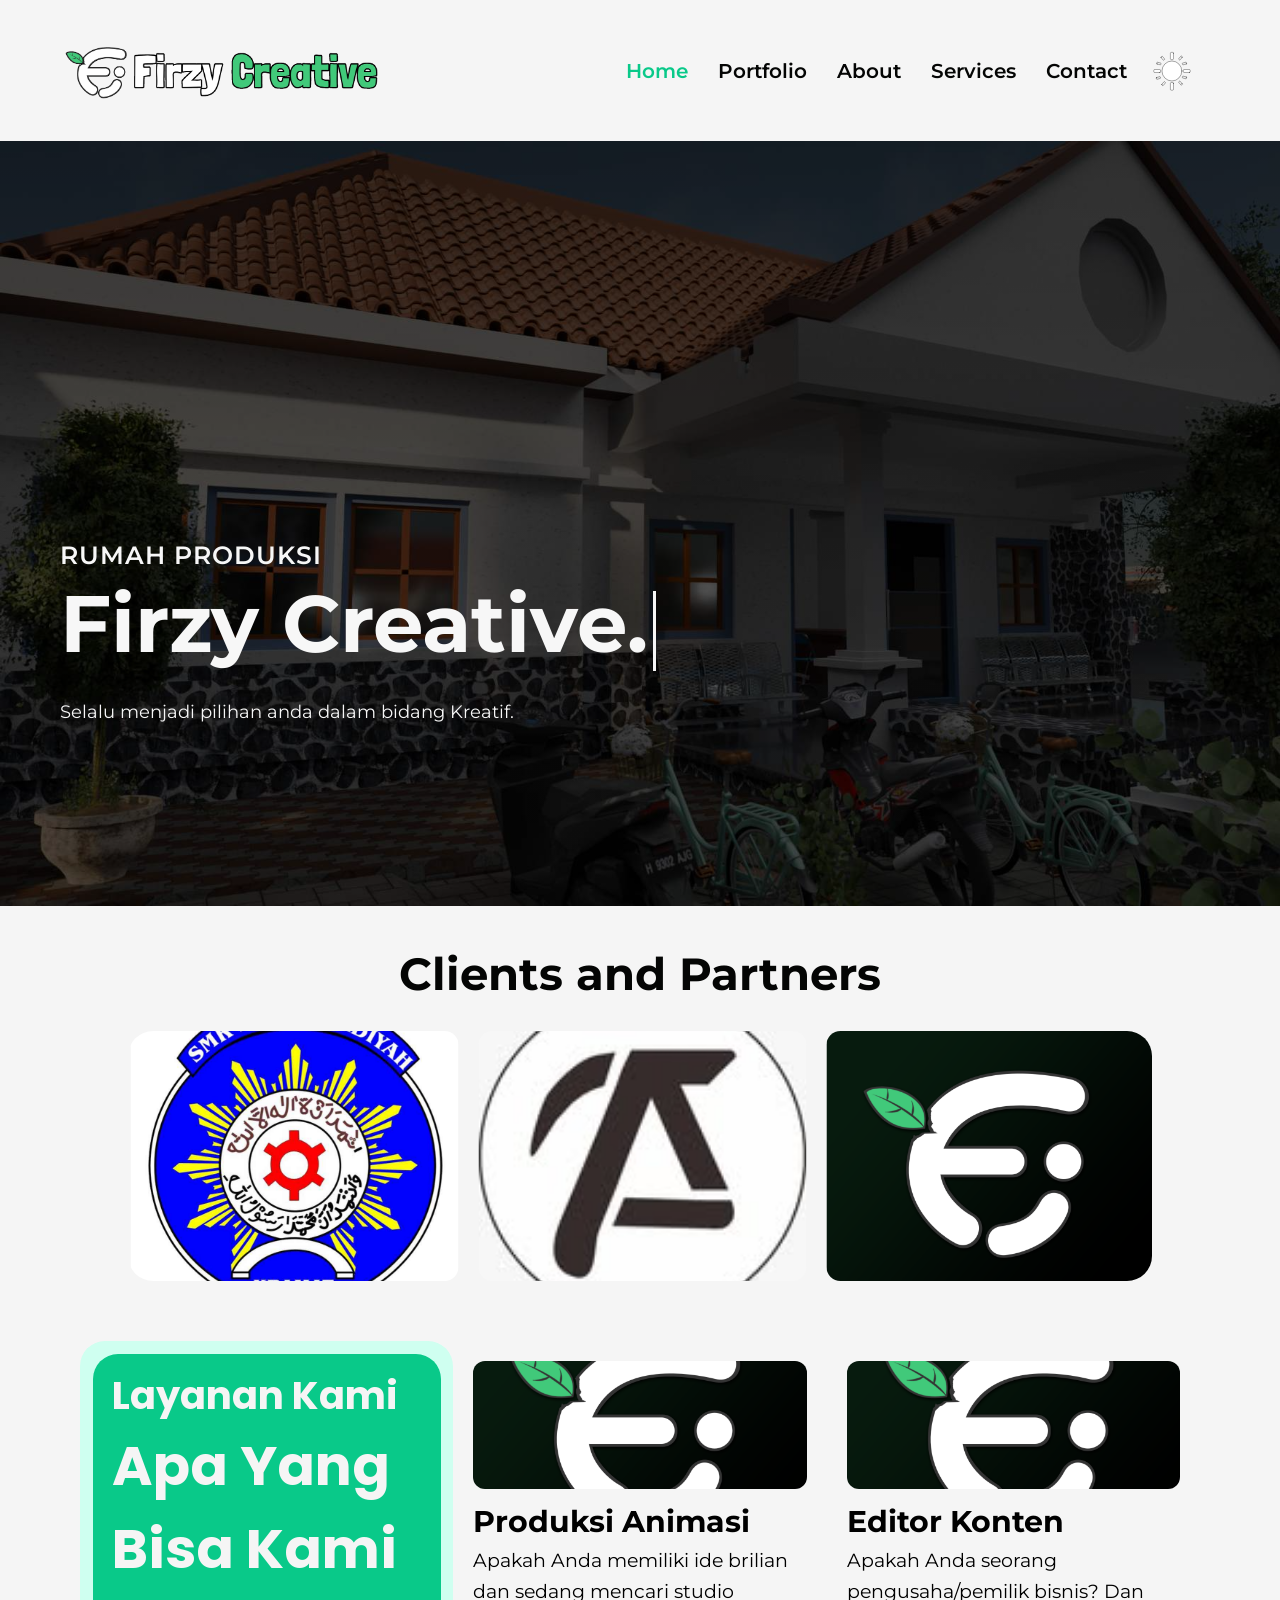
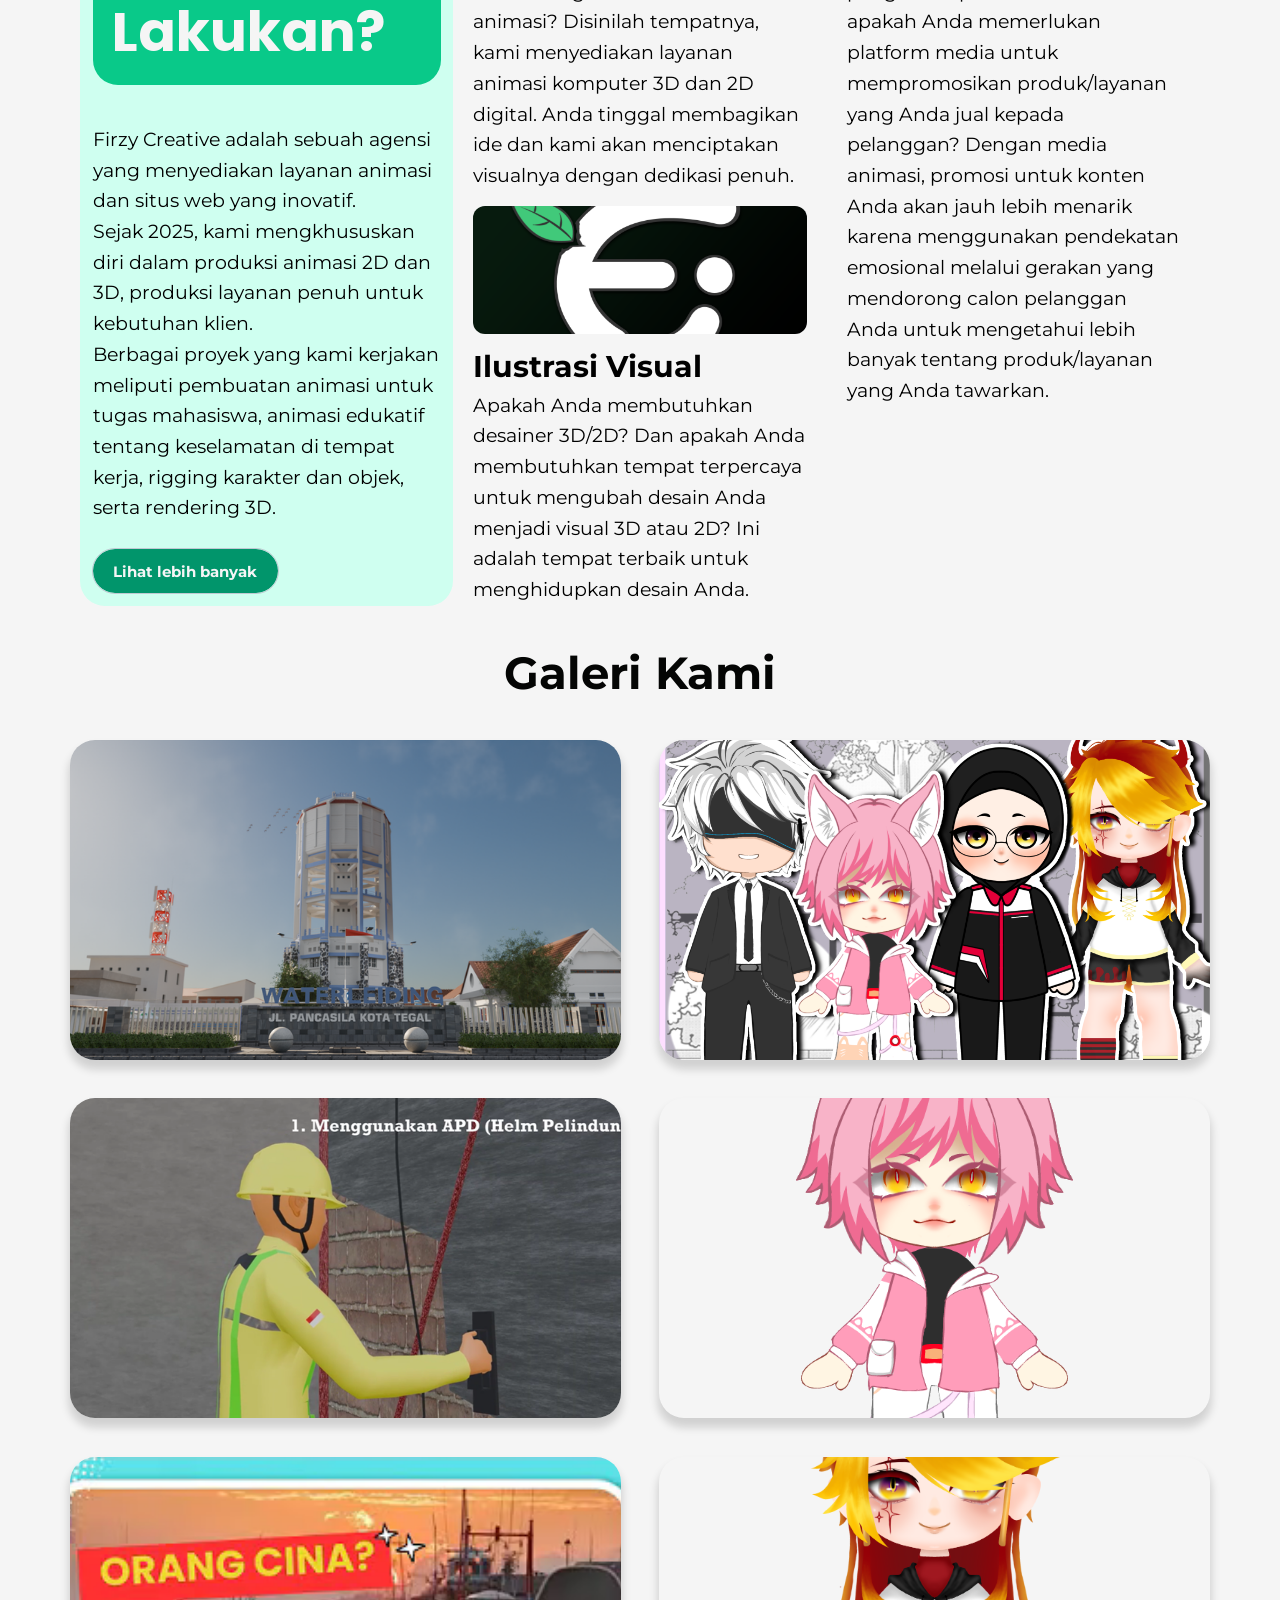
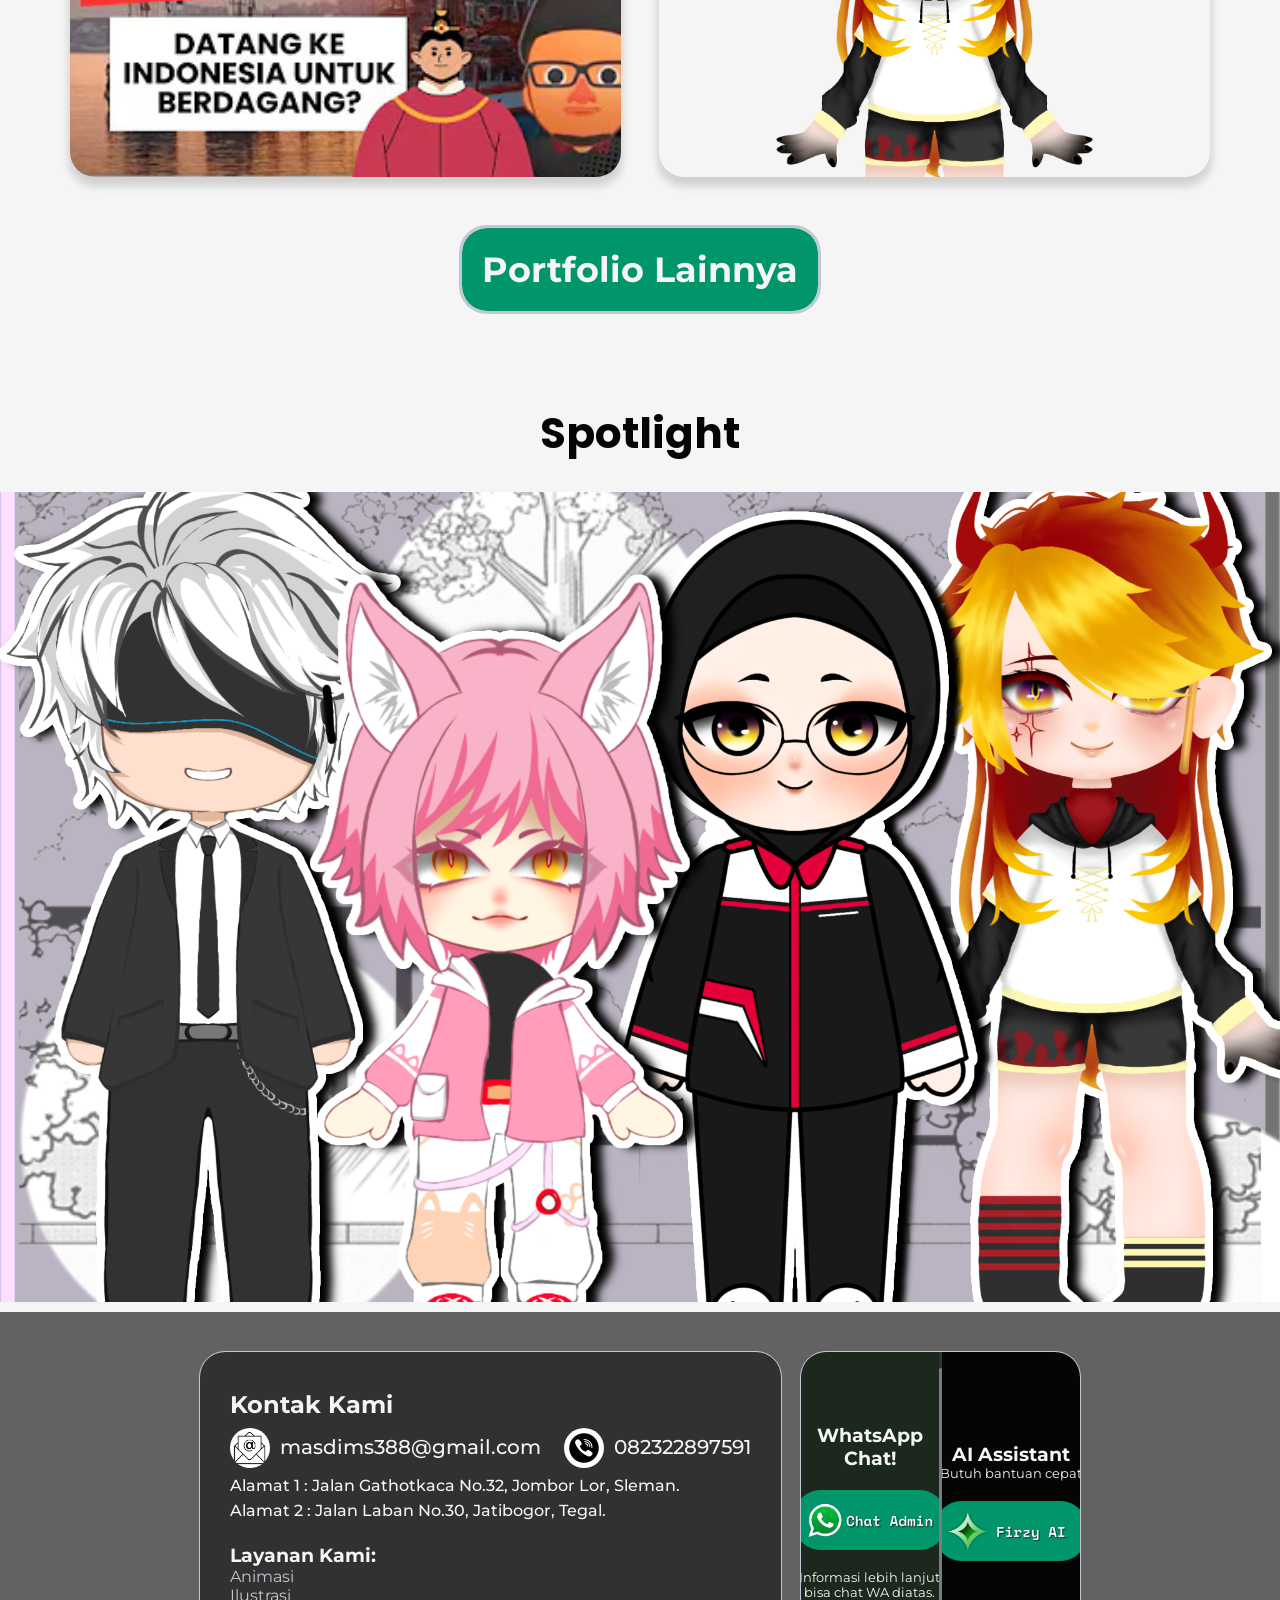
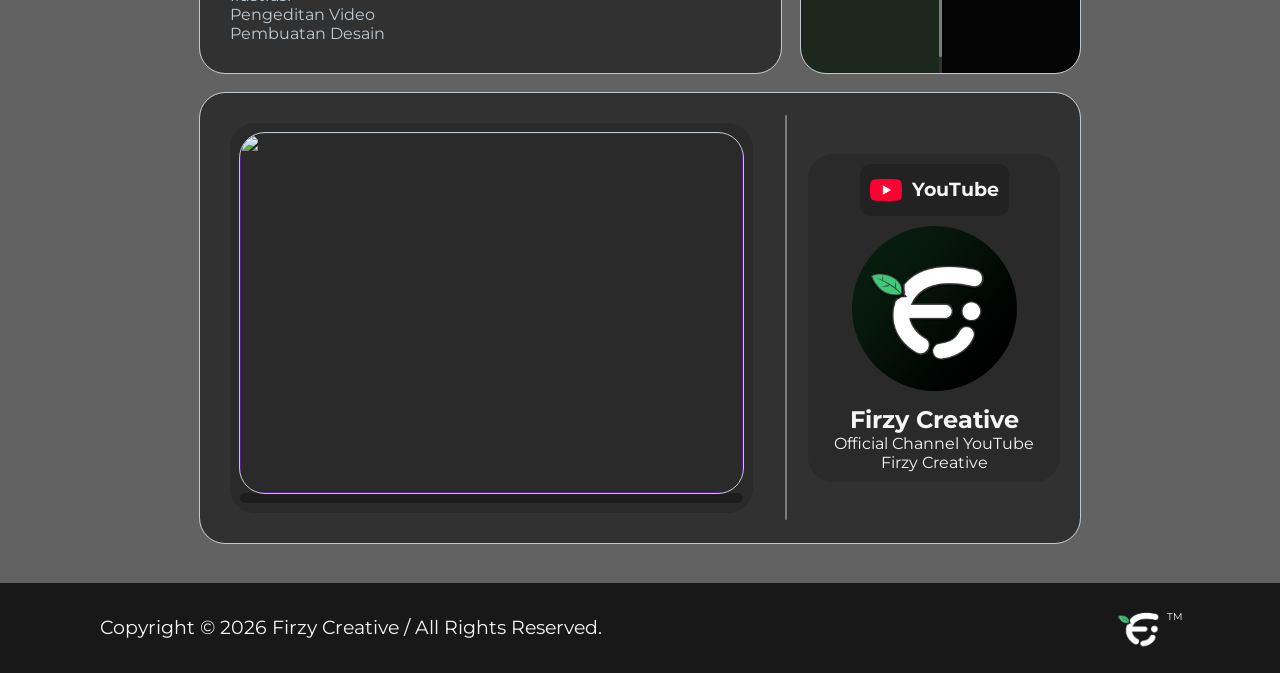
==== commit f40eb9b6: "update" ====
--- a/index.html
+++ b/index.html
@@ -4,7 +4,7 @@
 <head>
     <title>Firzy Network</title>
     <meta charset="UTF-8">
-    <meta name="viewport" content="width=device-width, initial-scale=1.0">
+    <meta name="description" content="width=device-width, initial-scale=1.0">
     <link rel="stylesheet" href="global.css" />
     <link rel="icon" type="image/x-icon" href="asset/logo-firzy-creative_transparent.png">
     <script src="https://cdnjs.cloudflare.com/ajax/libs/gsap/3.12.5/gsap.min.js"></script>
@@ -22,8 +22,6 @@
     <script src="js/anm-writing.js"></script>
     <!-- toogle-theme -->
     <script src="js/toogle-theme.js"></script>
-    <!-- saved-theme -->
-    <script src="js/saved-theme.js"></script>
 </head>
 
 <body>
@@ -50,7 +48,7 @@
                             <img src="library/design/toggle-theme-sun(light).svg" alt="">
                         </span>
                         <span class="night-theme">
-                            <img src="library/design/toggle-theme-moon(dark).svg" alt="">
+                            <img src="library/design/toggle-theme-moon(light).svg" alt="">
                         </span>
                     </button>
                     <!-- hamburger button -->
--- a/global.css
+++ b/global.css
@@ -16,6 +16,7 @@
     background-repeat: no-repeat;
     overflow-y: scroll;
     background-color: var(--default-background-color);
+    transition: all 0.3s ease;
 }
 
 /* kumpulan-Font-regular-medium-lighter */
@@ -152,7 +153,7 @@
 }
 
 body.dark-mode {
-    --default-background-color: var(--dark-background-color);
+    --default-background-color: #101113;
     --primary-text-color: var(--primary-text-white);
 }
 
@@ -244,7 +245,6 @@
 .light-theme.active {
     visibility: 1;
     transform: translateY(0);
-    background-color: var(--dark-background-color);
 }
 
 .night-theme {
@@ -255,7 +255,6 @@
 .night-theme.active {
     visibility: 1;
     transform: translateY(0);
-    background-color: var(--default-background-color);
 }
 
 .overlay {
@@ -423,7 +422,7 @@
 
 /*==[ SECTION 2 ]==*/
 .container-section2 {
-    /* background-color: whitesmoke; */
+    background-color: var(--default-background-color);
     display: block;
     justify-content: center;
     align-content: start;
@@ -434,7 +433,7 @@
 .container-section2 h2 {
     text-align: center;
     font-size: 45px;
-    color: #1c271d;
+    color: var(--primary-text-color);
     font-weight: bold;
     padding-bottom: 30px;
 }
@@ -458,7 +457,6 @@
     object-fit: cover;
     border-radius: 14px;
     flex-shrink: 0;
-    background-color: whitesmoke;
     transition: transform 0.3s ease-in-out;
 }
 
@@ -630,7 +628,7 @@
 
 .overlay-text-gallery h2 {
     margin: 0;
-    color: var(--default-background-color);
+    color: var(--primary-text-color);
     font-size: 40px;
     text-shadow: 3px 5px 5px rgba(9, 109, 101, 0.726);
 }
@@ -674,7 +672,7 @@
 /*==[ SPOTLIGHT ]==*/
 .container-spotlight {
     display: block;
-    background-color: whitesmoke;
+    background-color: var(--default-background-color);
     padding-top: 40px;
     padding-bottom: 10px;
 }
@@ -684,7 +682,7 @@
     font-size: var(--subheading-text);
     font-weight: bold;
     font-family: 'Poppins';
-    color: #333;
+    color: var(--primary-text-color);
     padding-bottom: 20px;
     height: 10vh;
 }
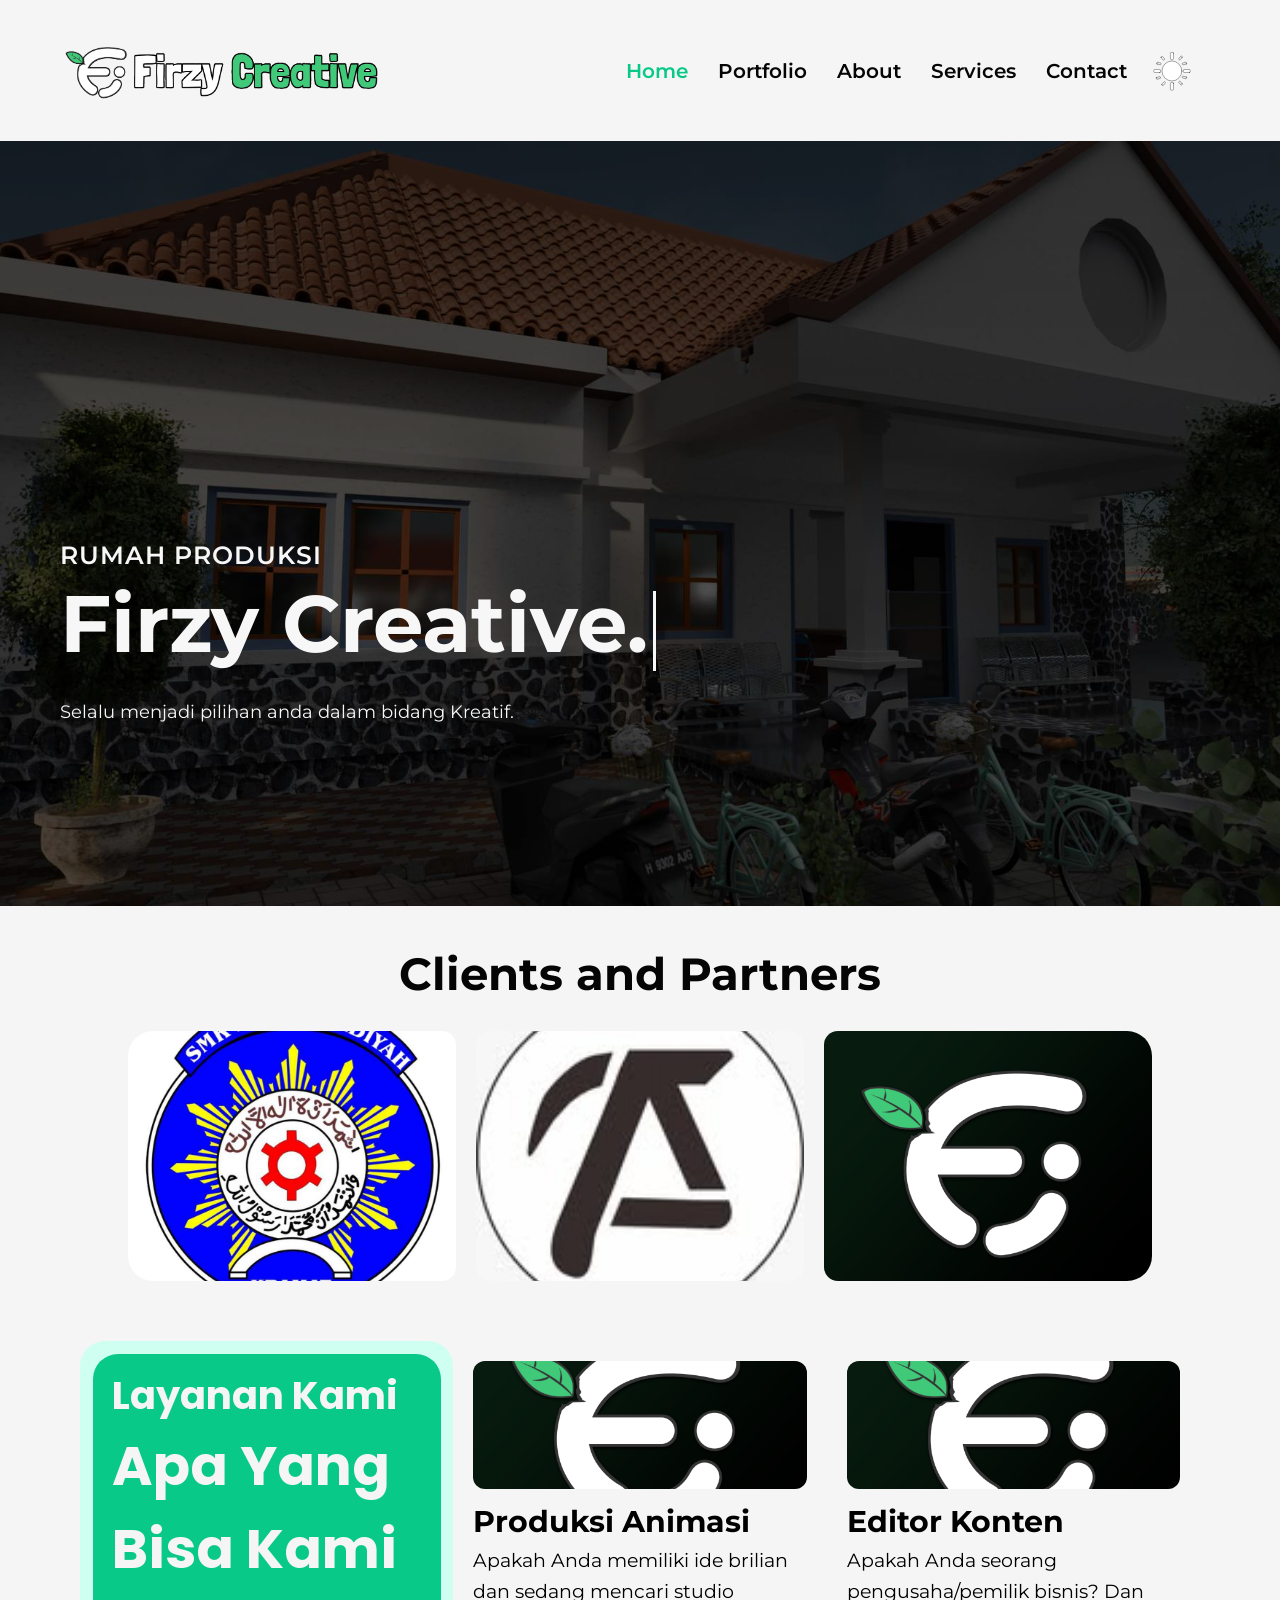
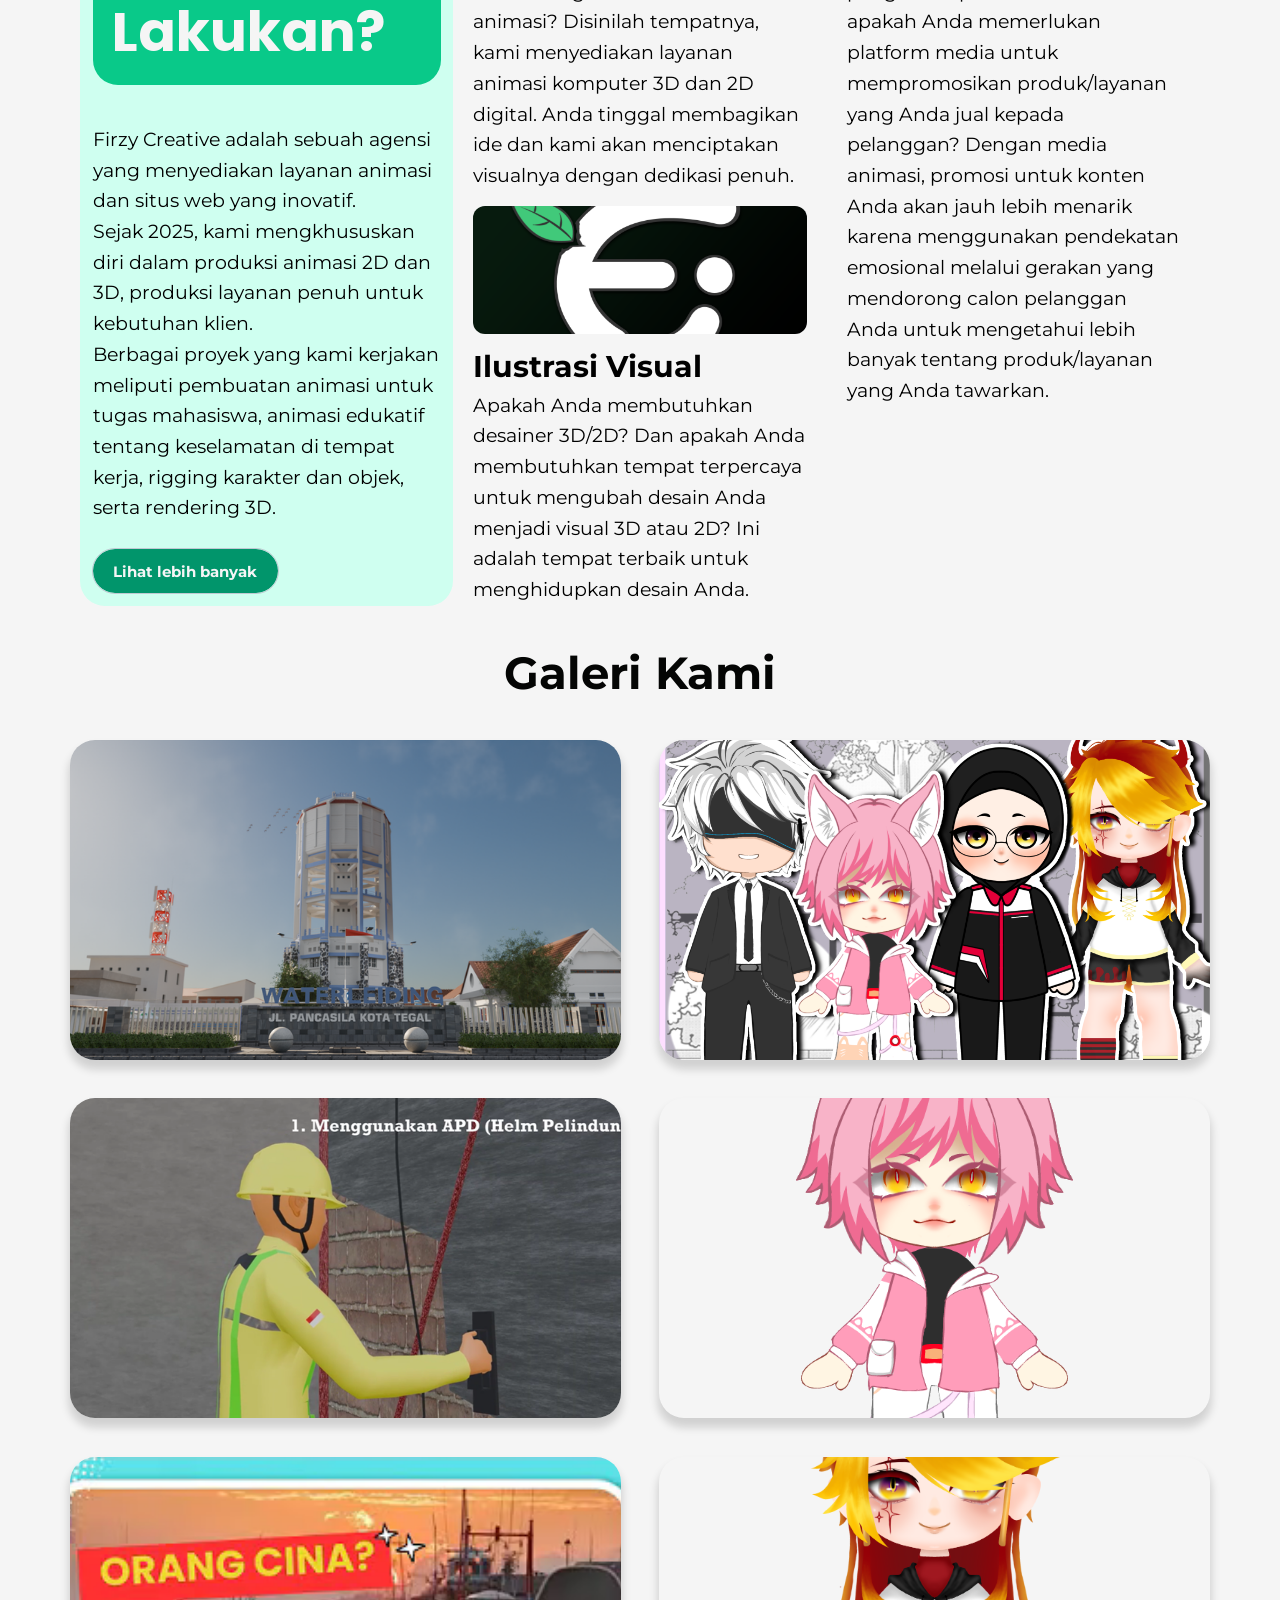
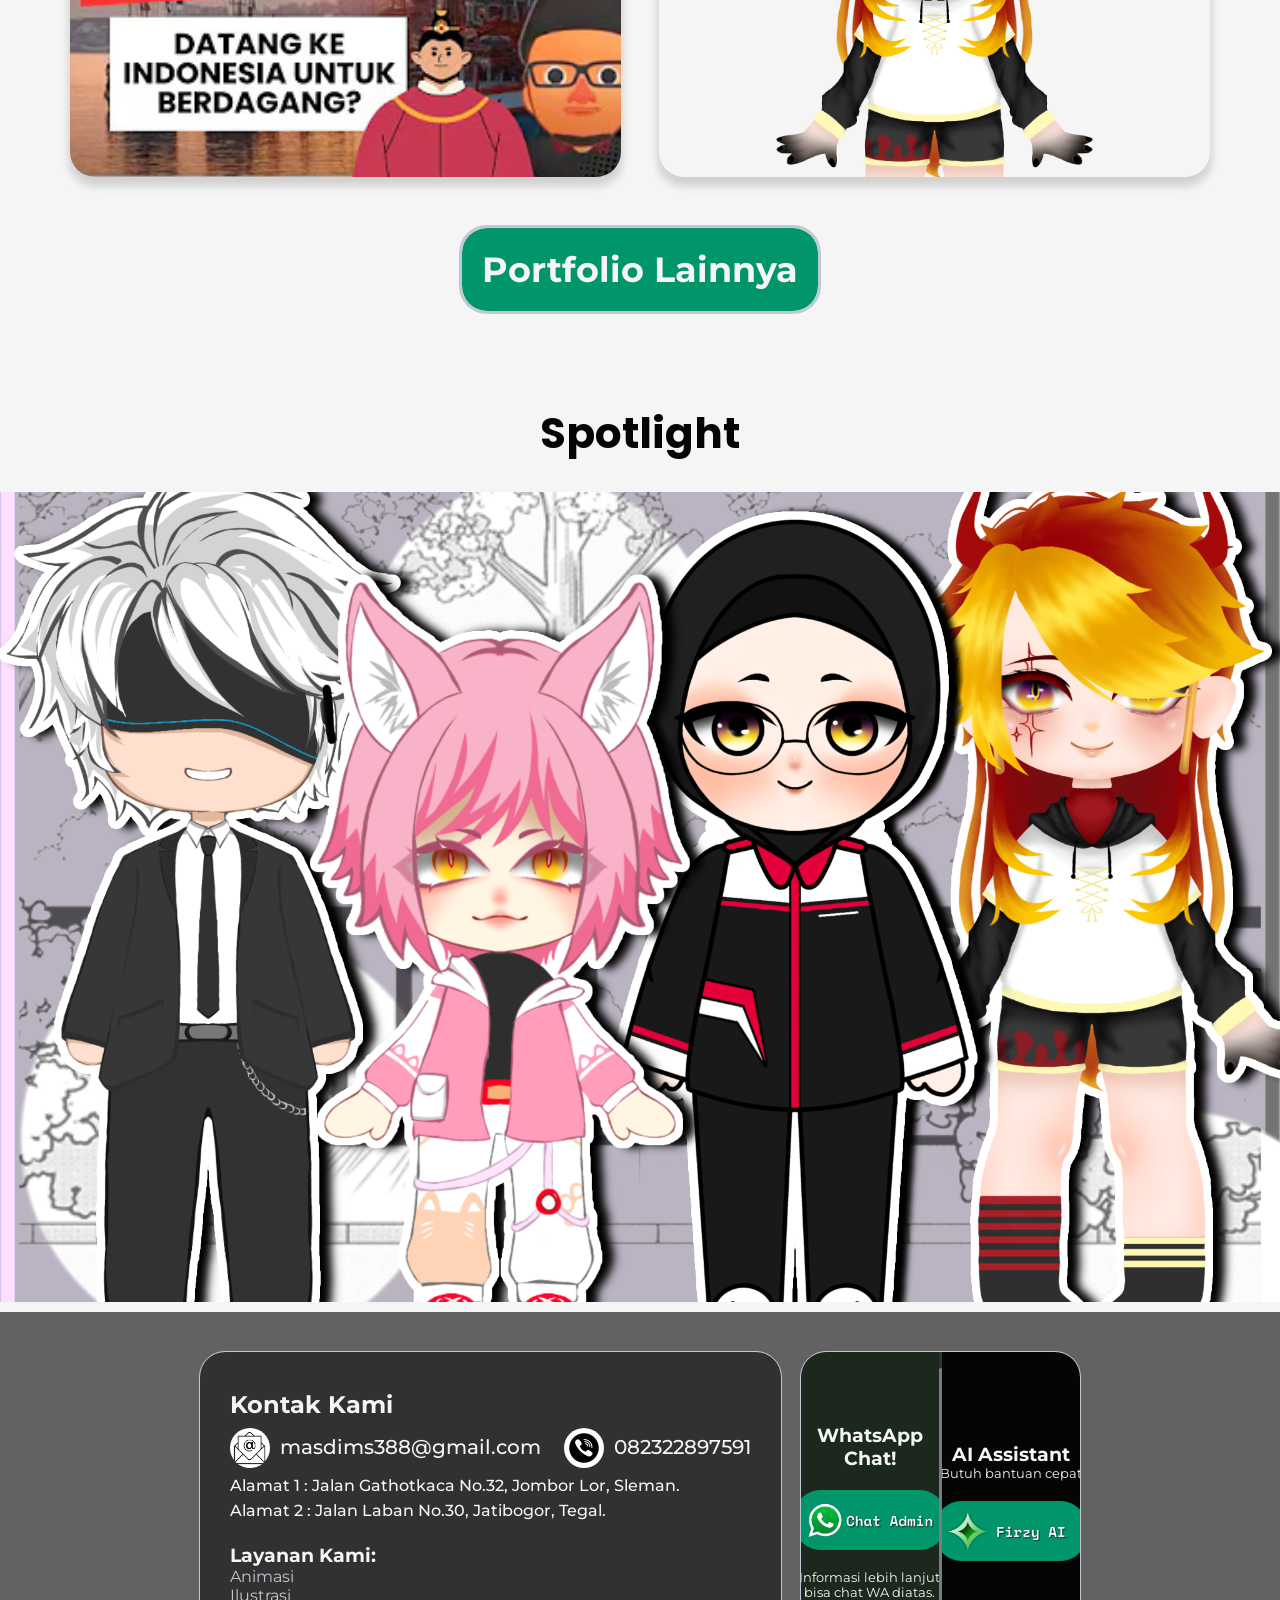
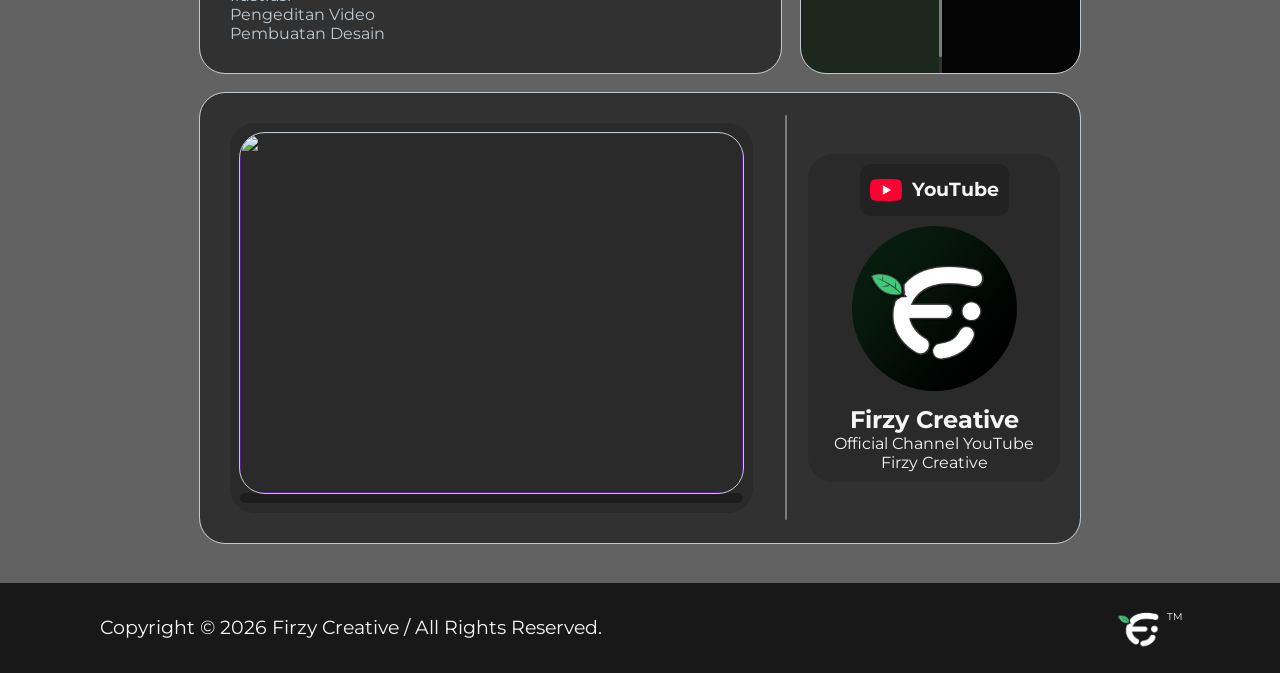
==== commit a6dcb595: "update" ====
--- a/index.html
+++ b/index.html
@@ -4,7 +4,7 @@
 <head>
     <title>Firzy Network</title>
     <meta charset="UTF-8">
-    <meta name="description" content="width=device-width, initial-scale=1.0">
+    <meta name="viewport" content="width=device-width, initial-scale=1.0">
     <link rel="stylesheet" href="global.css" />
     <link rel="icon" type="image/x-icon" href="asset/logo-firzy-creative_transparent.png">
     <script src="https://cdnjs.cloudflare.com/ajax/libs/gsap/3.12.5/gsap.min.js"></script>
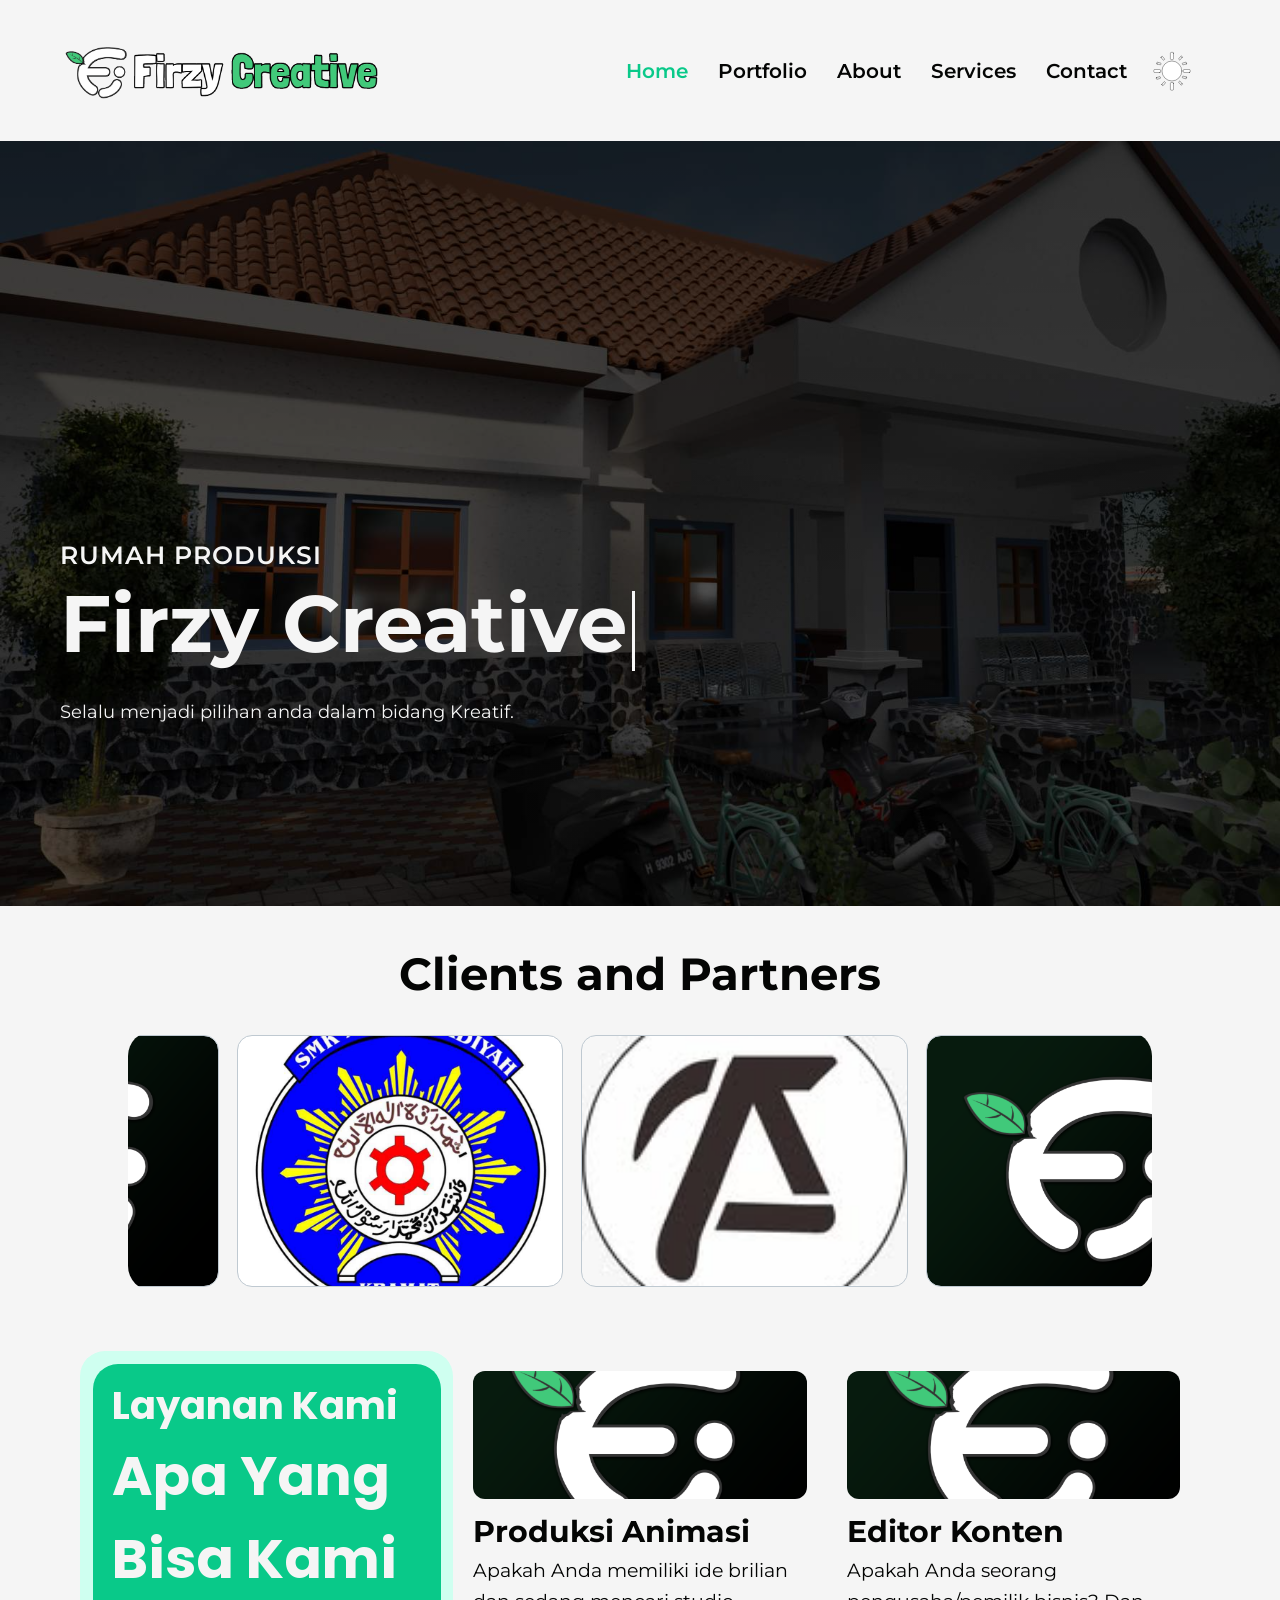
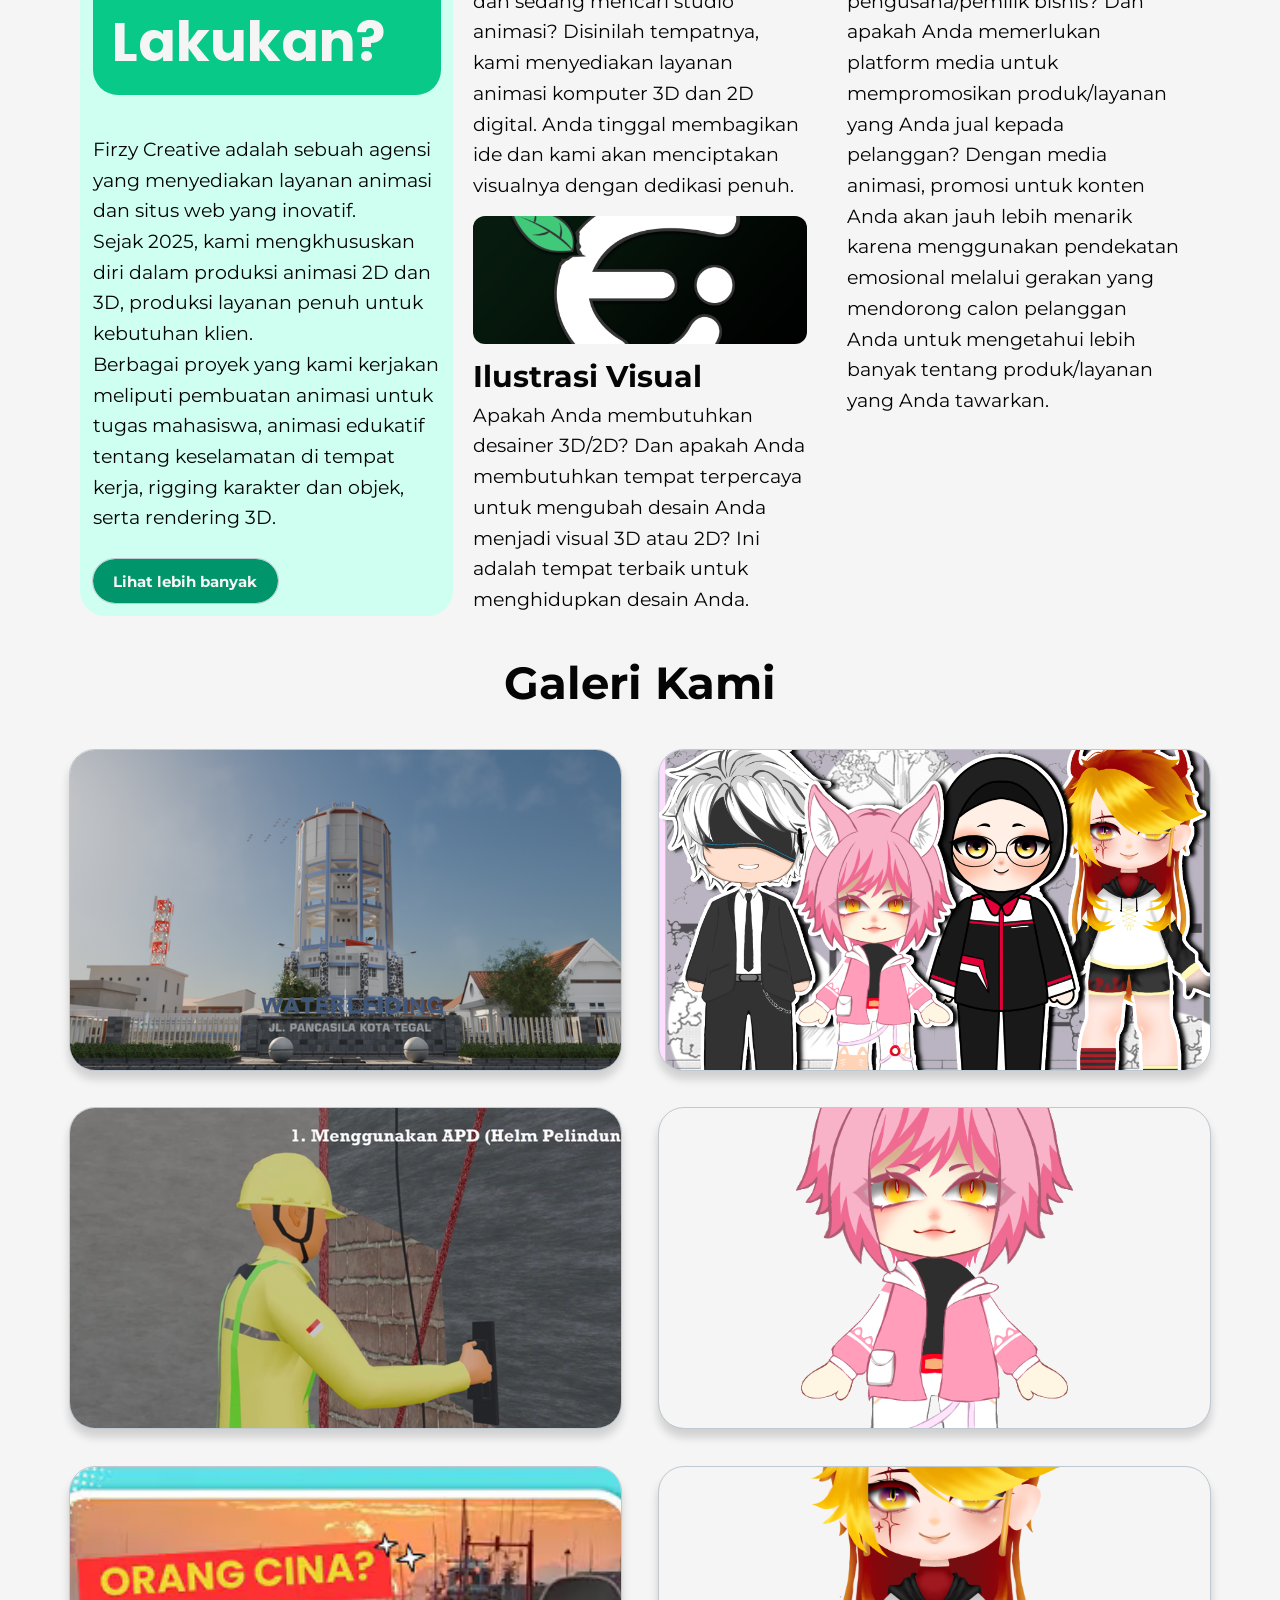
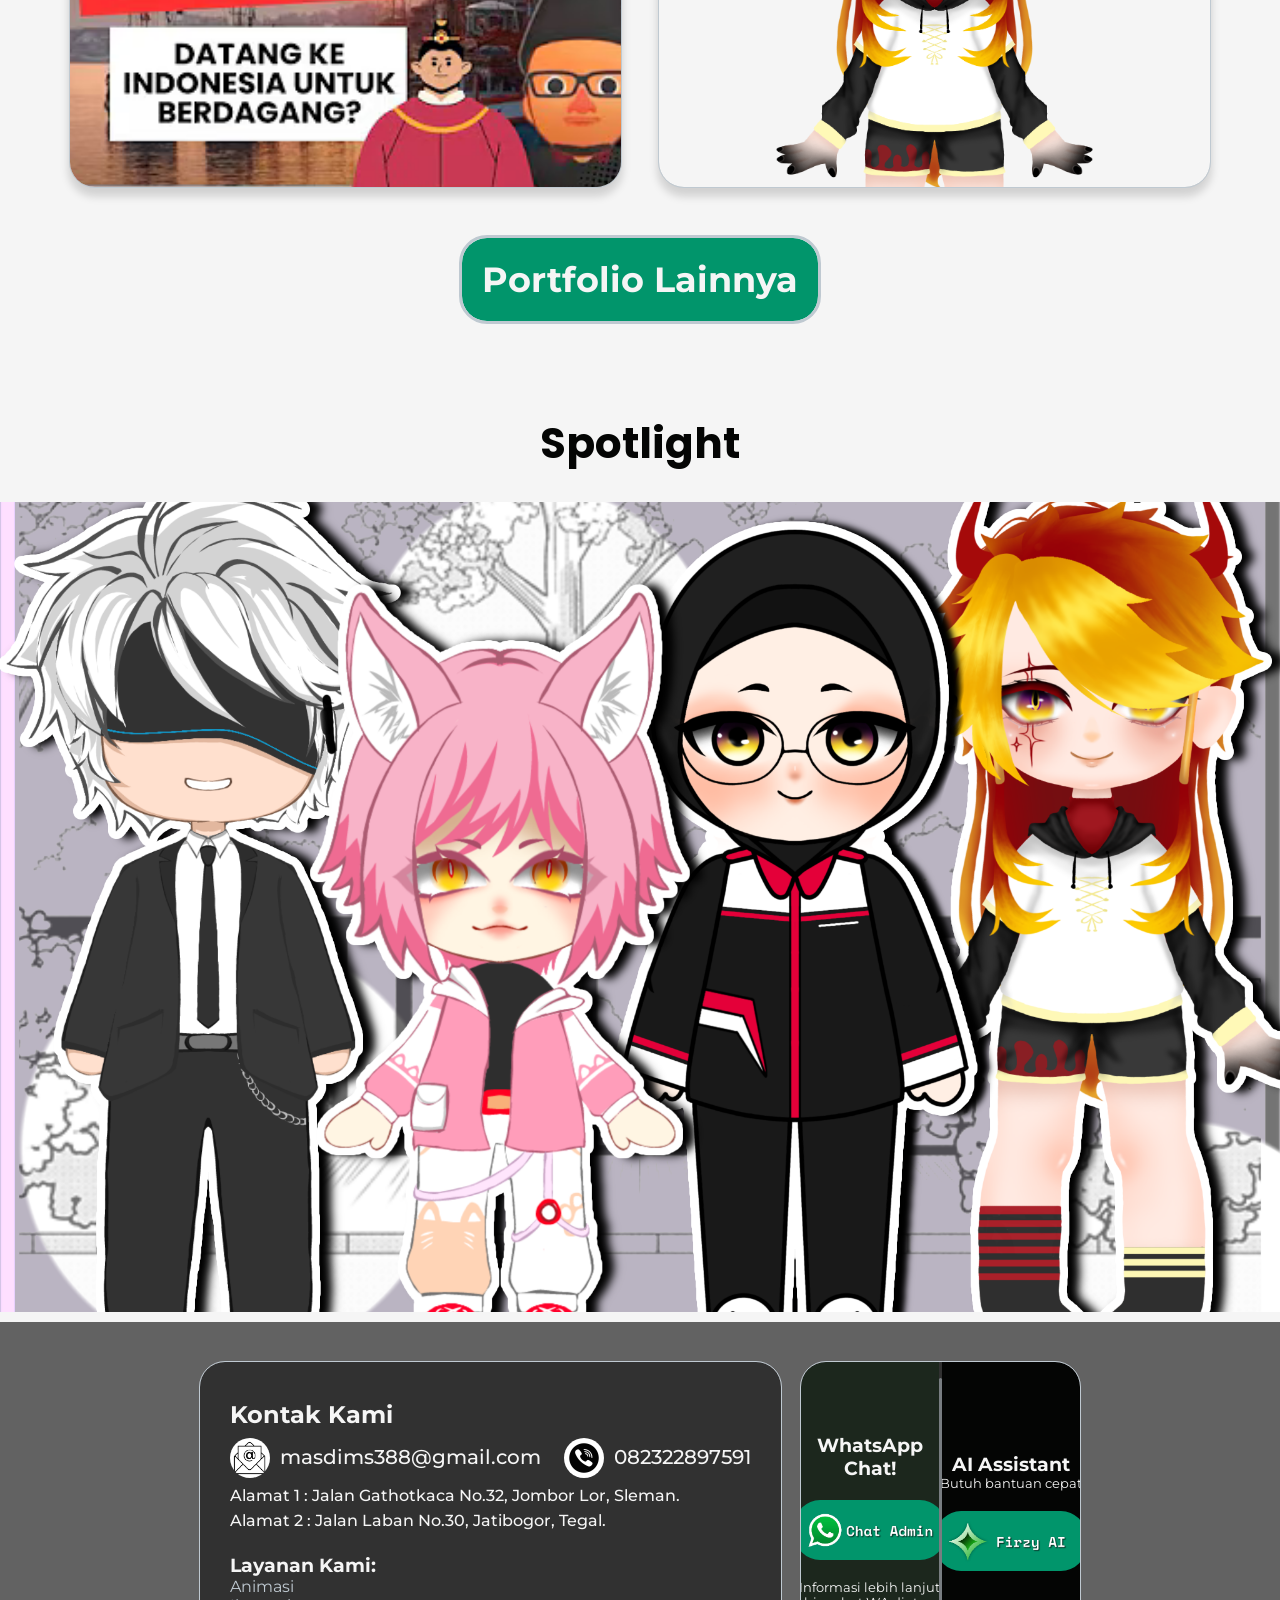
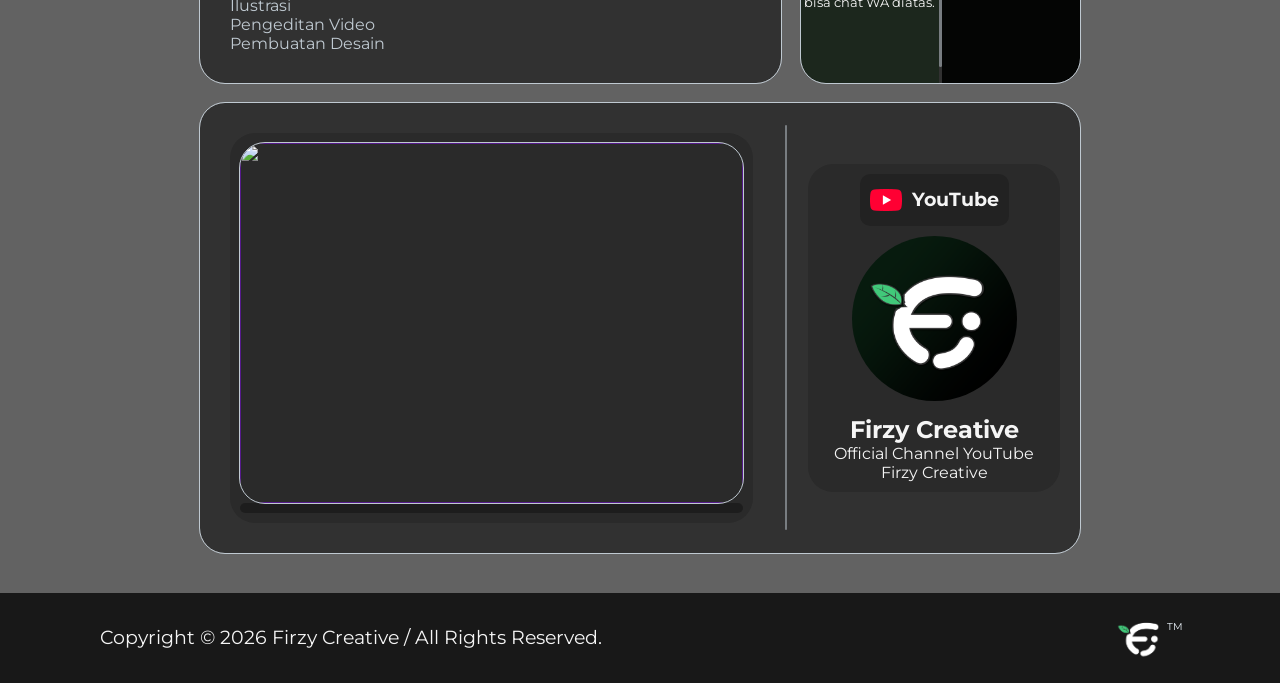
==== commit b329d573: "fix: bug navigasi, style: menambahkan value untuk dark-mode" ====
--- a/index.html
+++ b/index.html
@@ -31,7 +31,7 @@
             <nav class="navbar">
                 <!-- logo -->
                 <div class="logo-navbar">
-                    <img src="asset/ikon-header_logo-firzy-creative_transparent.png" alt="" loading="lazy" />
+                    <img src="asset/ikon-header_logo-firzy-creative_transparent.png" alt=""/>
                 </div>
 
                 <div class="container-navtools">
@@ -194,7 +194,7 @@
                 </div>
             </div>
             <div class="button-gallery">
-                <a href="services.php">
+                <a href="services.html">
                     <button class="btn-more-portfolio">Portfolio Lainnya</button>
                 </a>
             </div>
--- a/global.css
+++ b/global.css
@@ -150,11 +150,15 @@
     --hover-button-color: #01956b;
     --card-height: 400px;
     --subheading-text: clamp(28px, 2vw, 36px);
+    --column-green-color: var(--hover-active-color);
+    --indeks-galeri-section: var(var(--secondary-text-color));
 }
 
 body.dark-mode {
     --default-background-color: #101113;
     --primary-text-color: var(--primary-text-white);
+    --column-green-color: var(--hover-button-color);
+    --index-galeri-section: var(--dark-background-color);
 }
 
 /* navbar */
@@ -366,7 +370,7 @@
 .text-section1 h1 {
     font-size: 80px;
     margin-bottom: 10px;
-    color: #f7f7f7;
+    color: var(--primary-text-white);
     min-height: 60px;
     order: 2;
 }
@@ -374,7 +378,7 @@
 .text-section1 h2 {
     font-size: 25px;
     font-weight: 600;
-    color: #f7f7f7;
+    color: var(--primary-text-white);
     transform: translateY(15px);
     letter-spacing: 1px;
     text-transform: uppercase;
@@ -383,7 +387,7 @@
 
 .text-section1 p {
     font-size: 18px;
-    color: #f7f7f7;
+    color: var(--primary-text-white);
     order: 3;
 }
 
@@ -448,6 +452,7 @@
 .carousel-track {
     display: flex;
     gap: 20px;
+    padding: 5px;
 }
 
 /* default-3-image */
@@ -458,17 +463,18 @@
     border-radius: 14px;
     flex-shrink: 0;
     transition: transform 0.3s ease-in-out;
+    outline: var(--secondary-outline-color);
 }
 
 /*==[ SECTION 3 ]==*/
 .container-section3 {
     display: grid;
     height: fit-content;
-    /* Jadikan 3 kolom */
     grid-template-columns: repeat(3, 1fr);
     background-color: var(--default-background-color);
     padding: var(--padding-default);
     width: 100%;
+    color: var(--primary-text-color);
 }
 
 .column {
@@ -502,7 +508,7 @@
 
 .our-services {
     display: block;
-    background-color: var(--hover-active-color);
+    background-color: var(--column-green-color);
     border-radius: var(--border-radius);
     padding: 1vw;
     height: fit-content;
@@ -593,6 +599,7 @@
     transition: all 0.5s ease;
     box-shadow: var(--static-box-shadow);
     border-radius: var(--border-radius);
+    outline: var(--secondary-outline-color);
 }
 
 .gallery-item:hover,
